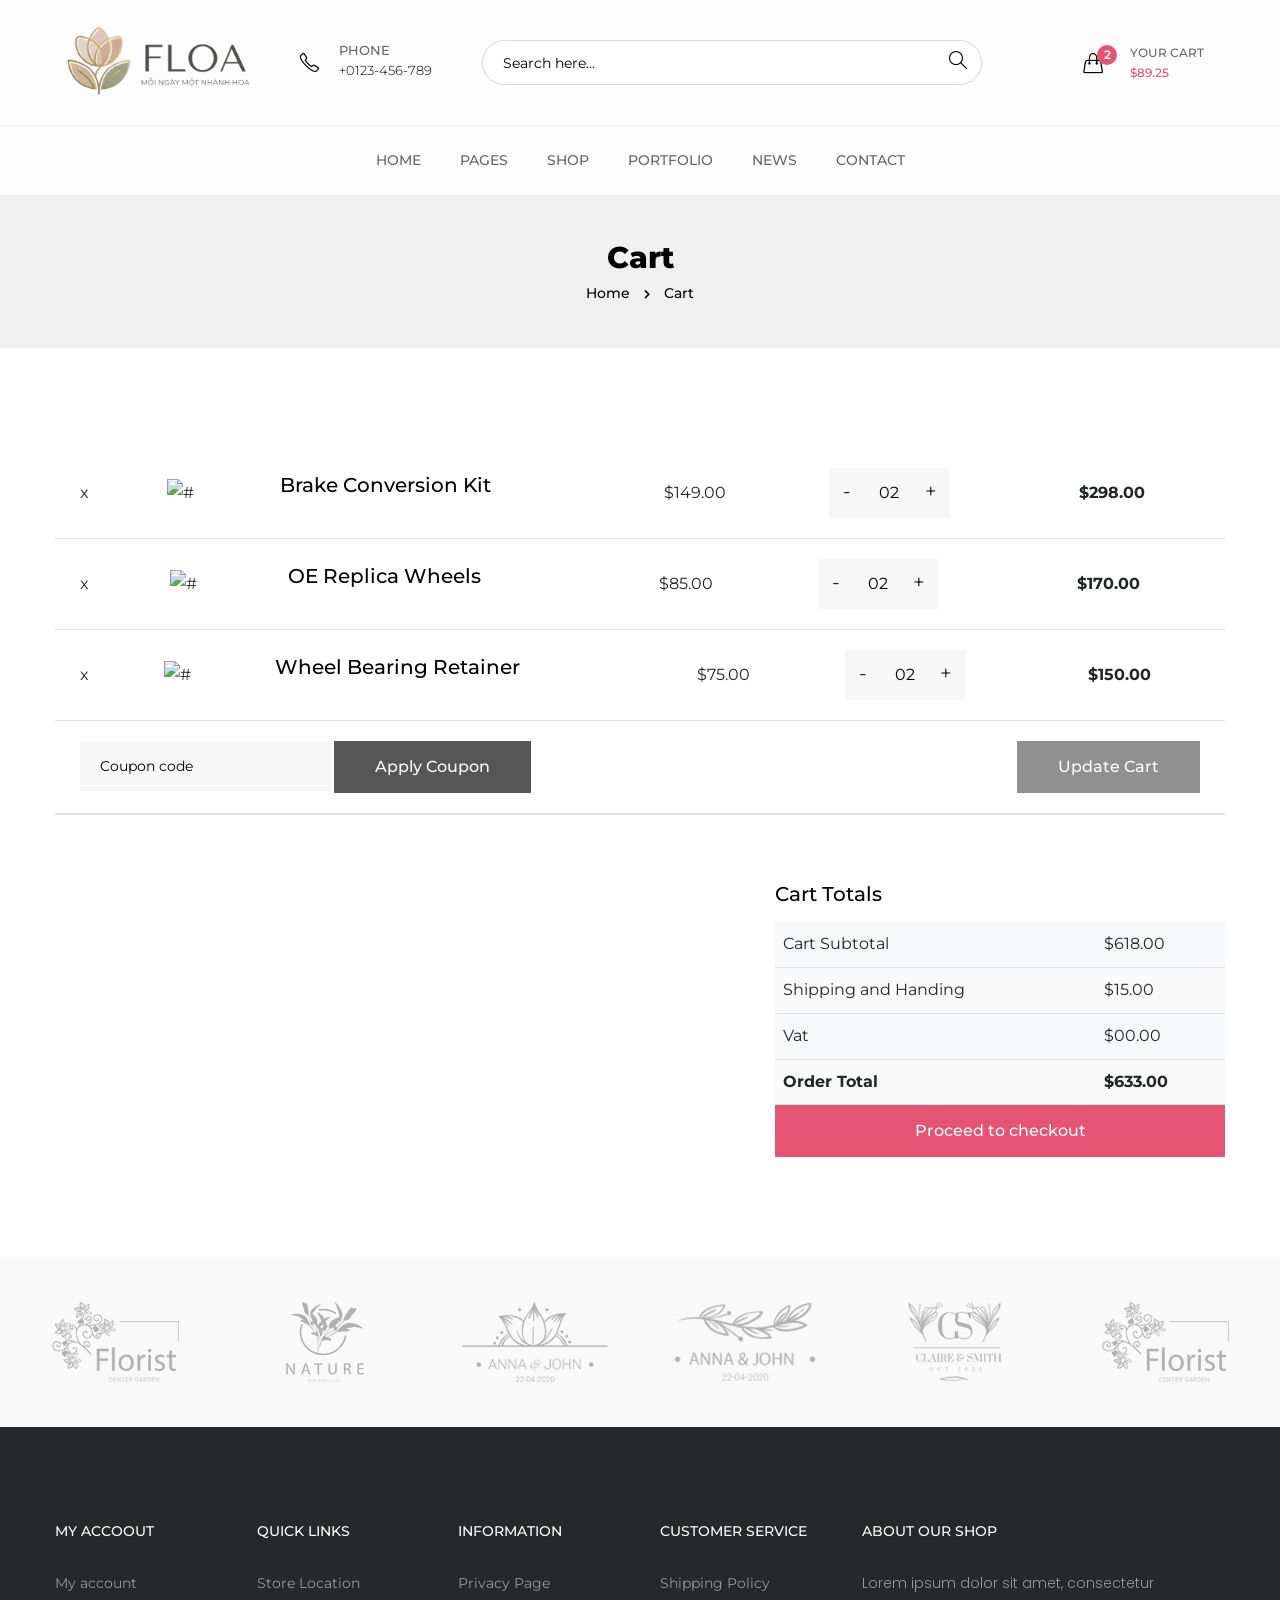
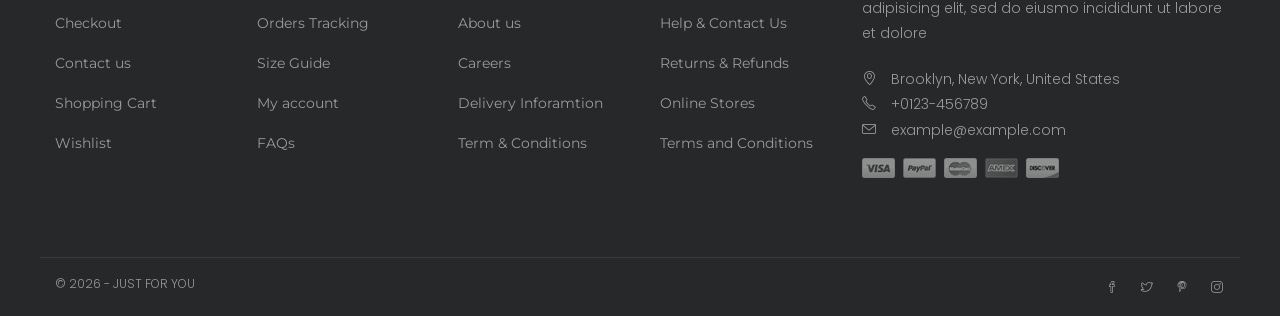
==== cart.html @ 80cfc216 "Bat dau" ====
<!doctype html>
<html class="no-js" lang="zxx">

<head>
    <meta charset="utf-8">
    <meta http-equiv="x-ua-compatible" content="ie=edge">
    <title>Fiama - Flower Shop eCommerce HTML Template</title>
    <meta name="robots" content="noindex, follow" />
    <meta name="description" content="">
    <meta name="viewport" content="width=device-width, initial-scale=1, shrink-to-fit=no">

    <!-- Place favicon.png in the root directory -->
    <link rel="shortcut icon" href="img/favicon.png" type="image/x-icon" />
    <!-- Font Icons css -->
    <link rel="stylesheet" href="css/font-icons.css">
    <!-- plugins css -->
    <link rel="stylesheet" href="css/plugins.css">
    <!-- Main Stylesheet -->
    <link rel="stylesheet" href="css/style.css">
    <!-- Responsive css -->
    <link rel="stylesheet" href="css/responsive.css">
</head>

<body>
    <!--[if lte IE 9]>
        <p class="browserupgrade">You are using an <strong>outdated</strong> browser. Please <a href="https://browsehappy.com/">upgrade your browser</a> to improve your experience and security.</p>
    <![endif]-->

    <!-- Add your site or application content here -->

<!-- Body main wrapper start -->
<div class="body-wrapper">

    <!-- HEADER AREA START (header-3) -->
    <header class="ltn__header-area ltn__header-3 section-bg-6">        
        <!-- ltn__header-middle-area start -->
        <div class="ltn__header-middle-area">
            <div class="container">
                <div class="row">
                    <div class="col">
                        <div class="site-logo">
                            <a href="index.html"><img src="img/logo.png" alt="Logo"></a>
                        </div>
                    </div>
                    <div class="col header-contact-serarch-column d-none d-xl-block">
                        <div class="header-contact-search">
                            <!-- header-feature-item -->
                            <div class="header-feature-item">
                                <div class="header-feature-icon">
                                    <i class="icon-phone"></i>
                                </div>
                                <div class="header-feature-info">
                                    <h6>Phone</h6>
                                    <p><a href="tel:0123456789">+0123-456-789</a></p>
                                </div>
                            </div>
                            <!-- header-search-2 -->
                            <div class="header-search-2">
                                <form id="#123" method="get"  action="#">
                                    <input type="text" name="search" value="" placeholder="Search here..."/>
                                    <button type="submit">
                                        <span><i class="icon-magnifier"></i></span>
                                    </button>
                                </form>
                            </div>
                        </div>
                    </div>
                    <div class="col">
                        <div class="ltn__header-options">
                            <ul>
                                <li class="d-none">
                                    <!-- ltn__currency-menu -->
                                    <div class="ltn__drop-menu ltn__currency-menu">
                                        <ul>
                                            <li><a href="#" class="dropdown-toggle"><span class="active-currency">USD</span></a>
                                                <ul>
                                                    <li><a href="login.html">USD - US Dollar</a></li>
                                                    <li><a href="wishlist.html">CAD - Canada Dollar</a></li>
                                                    <li><a href="register.html">EUR - Euro</a></li>
                                                    <li><a href="account.html">GBP - British Pound</a></li>
                                                    <li><a href="wishlist.html">INR - Indian Rupee</a></li>
                                                    <li><a href="wishlist.html">BDT - Bangladesh Taka</a></li>
                                                    <li><a href="wishlist.html">JPY - Japan Yen</a></li>
                                                    <li><a href="wishlist.html">AUD - Australian Dollar</a></li>
                                                </ul>
                                            </li>
                                        </ul>
                                    </div>
                                </li>
                                <li class="d-none">
                                    <!-- header-search-1 -->
                                    <div class="header-search-wrap">
                                        <div class="header-search-1">
                                            <div class="search-icon">
                                                <i class="icon-magnifier  for-search-show"></i>
                                                <i class="icon-magnifier-remove  for-search-close"></i>
                                            </div>
                                        </div>
                                        <div class="header-search-1-form">
                                            <form id="#" method="get"  action="#">
                                                <input type="text" name="search" value="" placeholder="Search here..."/>
                                                <button type="submit">
                                                    <span><i class="icon-magnifier"></i></span>
                                                </button>
                                            </form>
                                        </div>
                                    </div>
                                </li>
                                <li class="d-none"> 
                                    <!-- user-menu -->
                                    <div class="ltn__drop-menu user-menu">
                                        <ul>
                                            <li>
                                                <a href="#"><i class="icon-user"></i></a>
                                                <ul>
                                                    <li><a href="login.html">Sign in</a></li>
                                                    <li><a href="register.html">Register</a></li>
                                                    <li><a href="account.html">My Account</a></li>
                                                    <li><a href="wishlist.html">Wishlist</a></li>
                                                </ul>
                                            </li>
                                        </ul>
                                    </div>
                                </li>
                                <li>
                                    <!-- mini-cart 2 -->
                                    <div class="mini-cart-icon mini-cart-icon-2">
                                        <a href="#ltn__utilize-cart-menu" class="ltn__utilize-toggle">
                                            <span class="mini-cart-icon">
                                                <i class="icon-handbag"></i>
                                                <sup>2</sup>
                                            </span>
                                            <h6><span>Your Cart</span> <span class="ltn__secondary-color">$89.25</span></h6>
                                        </a>
                                    </div>
                                </li>
                                <li>      
                                    <!-- Mobile Menu Button -->
                                    <div class="mobile-menu-toggle d-lg-none">
                                        <a href="#ltn__utilize-mobile-menu" class="ltn__utilize-toggle">
                                            <svg viewBox="0 0 800 600">
                                                <path d="M300,220 C300,220 520,220 540,220 C740,220 640,540 520,420 C440,340 300,200 300,200" id="top"></path>
                                                <path d="M300,320 L540,320" id="middle"></path>
                                                <path d="M300,210 C300,210 520,210 540,210 C740,210 640,530 520,410 C440,330 300,190 300,190" id="bottom" transform="translate(480, 320) scale(1, -1) translate(-480, -318) "></path>
                                            </svg>
                                        </a>
                                    </div>
                                </li>
                            </ul>
                        </div>
                    </div>
                </div>
            </div>
        </div>
        <!-- ltn__header-middle-area end -->
        
        <!-- header-bottom-area start -->
        <div class="header-bottom-area ltn__border-top ltn__header-sticky  ltn__sticky-bg-white ltn__primary-bg---- menu-color-white---- d-none d-lg-block">
            <div class="container">
                <div class="row">
                    <div class="col header-menu-column justify-content-center">
                        <div class="sticky-logo">
                            <div class="site-logo">
                                <a href="index.html"><img src="img/logo.png" alt="Logo"></a>
                            </div>
                        </div>
                        <div class="header-menu header-menu-2">
                            <nav>
                                <div class="ltn__main-menu">
                                    <ul>
                                        <li class="menu-icon"><a href="#">Home</a>
                                            <ul>
                                                <li><a href="index.html">Home Style - 01</a></li>
                                                <li><a href="index-2.html">Home Style - 02</a></li>
                                                <li><a href="index-3.html">Home Style - 03</a></li>
                                                <li><a href="index-4.html">Home Style - 04</a></li>
                                            </ul>
                                        </li>
                                        <li class="menu-icon"><a href="#">Pages</a>
                                            <ul class="mega-menu">
                                                <li><a href="#">Inner Pages</a>
                                                    <ul>
                                                        <li><a href="about.html">About Us</a></li>
                                                        <li><a href="portfolio.html">Portfolio</a></li>
                                                        <li><a href="portfolio-2.html">Portfolio - 02</a></li>
                                                        <li><a href="portfolio-details.html">Portfolio Details</a></li>
                                                        <li><a href="faq.html">FAQ</a></li>
                                                    </ul>
                                                </li>
                                                <li><a href="#">Inner Pages</a>
                                                    <ul>
                                                        <li><a href="locations.html">Google Map Locations</a></li>
                                                        <li><a href="404.html">404</a></li>
                                                        <li><a href="contact.html">Contact</a></li>
                                                        <li><a href="coming-soon.html">Coming Soon</a></li>
                                                    </ul>
                                                </li>
                                                <li><a href="#">Shop Pages</a>
                                                    <ul>
                                                        <li><a href="shop.html">Shop</a></li>
                                                        <li><a href="shop-grid.html">Shop Grid</a></li>
                                                        <li><a href="shop-left-sidebar.html">Shop Left sidebar</a></li>
                                                        <li><a href="shop-right-sidebar.html">Shop right sidebar</a></li>
                                                        <li><a href="product-details.html">Shop details </a></li>
                                                    </ul>
                                                </li>
                                                <li><a href="#">Blog Pages</a>
                                                    <ul>
                                                        <li><a href="blog.html">News</a></li>
                                                        <li><a href="blog-grid.html">News Grid</a></li>
                                                        <li><a href="blog-left-sidebar.html">News Left sidebar</a></li>
                                                        <li><a href="blog-right-sidebar.html">News Right sidebar</a></li>
                                                        <li><a href="blog-details.html">News details</a></li>
                                                    </ul>
                                                </li>
                                            </ul>
                                        </li>
                                        <li class="menu-icon"><a href="#">Shop</a>
                                            <ul>
                                                <li><a href="shop.html">Shop</a></li>
                                                <li><a href="shop-grid.html">Shop Grid</a></li>
                                                <li><a href="shop-left-sidebar.html">Shop Left sidebar</a></li>
                                                <li><a href="shop-right-sidebar.html">Shop right sidebar</a></li>
                                                <li><a href="product-details.html">Shop details </a></li>
                                                <li><a href="#">Other Pages <span class="float-right">>></span></a>
                                                    <ul>
                                                        <li><a href="cart.html">Cart</a></li>
                                                        <li><a href="wishlist.html">Wishlist</a></li>
                                                        <li><a href="checkout.html">Checkout</a></li>
                                                        <li><a href="order-tracking.html">Order Tracking</a></li>
                                                        <li><a href="account.html">My Account</a></li>
                                                        <li><a href="login.html">Sign in</a></li>
                                                        <li><a href="register.html">Register</a></li>
                                                    </ul>
                                                </li>
                                            </ul>
                                        </li>
                                        <li class="menu-icon"><a href="#">Portfolio</a>
                                            <ul>
                                                <li><a href="portfolio.html">Portfolio</a></li>
                                                <li><a href="portfolio-2.html">Portfolio - 02</a></li>
                                                <li><a href="portfolio-details.html">Portfolio Details</a></li>
                                            </ul>
                                        </li>
                                        <li class="menu-icon"><a href="#">News</a>
                                            <ul>
                                                <li><a href="blog.html">News</a></li>
                                                <li><a href="blog-grid.html">News Grid</a></li>
                                                <li><a href="blog-left-sidebar.html">News Left sidebar</a></li>
                                                <li><a href="blog-right-sidebar.html">News Right sidebar</a></li>
                                                <li><a href="blog-details.html">News details</a></li>
                                            </ul>
                                        </li>
                                        <li><a href="contact.html">Contact</a></li>
                                    </ul>
                                </div>
                            </nav>
                        </div>
                    </div>
                </div>
            </div>
        </div>
        <!-- header-bottom-area end -->
    </header>
    <!-- HEADER AREA END -->

    <!-- Utilize Cart Menu Start -->
    <div id="ltn__utilize-cart-menu" class="ltn__utilize ltn__utilize-cart-menu">
        <div class="ltn__utilize-menu-inner ltn__scrollbar">
            <div class="ltn__utilize-menu-head">
                <span class="ltn__utilize-menu-title">Cart</span>
                <button class="ltn__utilize-close">×</button>
            </div>
            <div class="mini-cart-product-area ltn__scrollbar">
                <div class="mini-cart-item clearfix">
                    <div class="mini-cart-img">
                        <a href="#"><img src="img/product/1.png" alt="Image"></a>
                        <span class="mini-cart-item-delete"><i class="icon-trash"></i></span>
                    </div>
                    <div class="mini-cart-info">
                        <h6><a href="#">Premium Joyful</a></h6>
                        <span class="mini-cart-quantity">1 x $65.00</span>
                    </div>
                </div>
                <div class="mini-cart-item clearfix">
                    <div class="mini-cart-img">
                        <a href="#"><img src="img/product/2.png" alt="Image"></a>
                        <span class="mini-cart-item-delete"><i class="icon-trash"></i></span>
                    </div>
                    <div class="mini-cart-info">
                        <h6><a href="#">The White Rose</a></h6>
                        <span class="mini-cart-quantity">1 x $85.00</span>
                    </div>
                </div>
                <div class="mini-cart-item clearfix">
                    <div class="mini-cart-img">
                        <a href="#"><img src="img/product/3.png" alt="Image"></a>
                        <span class="mini-cart-item-delete"><i class="icon-trash"></i></span>
                    </div>
                    <div class="mini-cart-info">
                        <h6><a href="#">Red Rose Bouquet</a></h6>
                        <span class="mini-cart-quantity">1 x $92.00</span>
                    </div>
                </div>
                <div class="mini-cart-item clearfix">
                    <div class="mini-cart-img">
                        <a href="#"><img src="img/product/4.png" alt="Image"></a>
                        <span class="mini-cart-item-delete"><i class="icon-trash"></i></span>
                    </div>
                    <div class="mini-cart-info">
                        <h6><a href="#">Pink Flower Tree</a></h6>
                        <span class="mini-cart-quantity">1 x $68.00</span>
                    </div>
                </div>
            </div>
            <div class="mini-cart-footer">
                <div class="mini-cart-sub-total">
                    <h5>Subtotal: <span>$310.00</span></h5>
                </div>
                <div class="btn-wrapper">
                    <a href="cart.html" class="theme-btn-1 btn btn-effect-1">View Cart</a>
                    <a href="cart.html" class="theme-btn-2 btn btn-effect-2">Checkout</a>
                </div>
                <p>Free Shipping on All Orders Over $100!</p>
            </div>

        </div>
    </div>
    <!-- Utilize Cart Menu End -->

    <!-- Utilize Mobile Menu Start -->
    <div id="ltn__utilize-mobile-menu" class="ltn__utilize ltn__utilize-mobile-menu">
        <div class="ltn__utilize-menu-inner ltn__scrollbar">
            <div class="ltn__utilize-menu-head">
                <div class="site-logo">
                    <a href="index.html"><img src="img/logo.png" alt="Logo"></a>
                </div>
                <button class="ltn__utilize-close">×</button>
            </div>
            <div class="ltn__utilize-menu-search-form">
                <form action="#">
                    <input type="text" placeholder="Search...">
                    <button><i class="icon-magnifier"></i></button>
                </form>
            </div>
            <div class="ltn__utilize-menu">
                <ul>
                    <li><a href="#">Home</a>
                        <ul class="sub-menu">
                            <li><a href="index.html">Home Style - 01</a></li>
                            <li><a href="index-2.html">Home Style - 02</a></li>
                            <li><a href="index-3.html">Home Style - 03</a></li>
                            <li><a href="index-4.html">Home Style - 04</a></li>
                        </ul>
                    </li>
                    <li><a href="about.html">About Us</a></li>
                    <li><a href="#">Shop</a>
                        <ul class="sub-menu">
                            <li><a href="shop.html">Shop</a></li>
                            <li><a href="shop-grid.html">Shop Grid</a></li>
                            <li><a href="shop-left-sidebar.html">Shop Left sidebar</a></li>
                            <li><a href="shop-right-sidebar.html">Shop right sidebar</a></li>
                            <li><a href="product-details.html">Shop details </a></li>
                            <li><a href="cart.html">Cart</a></li>
                            <li><a href="wishlist.html">Wishlist</a></li>
                            <li><a href="checkout.html">Checkout</a></li>
                            <li><a href="order-tracking.html">Order Tracking</a></li>
                            <li><a href="account.html">My Account</a></li>
                            <li><a href="login.html">Sign in</a></li>
                            <li><a href="register.html">Register</a></li>
                        </ul>
                    </li>
                    <li><a href="#">News</a>
                        <ul class="sub-menu">
                            <li><a href="blog.html">News</a></li>
                            <li><a href="blog-grid.html">News Grid</a></li>
                            <li><a href="blog-left-sidebar.html">News Left sidebar</a></li>
                            <li><a href="blog-right-sidebar.html">News Right sidebar</a></li>
                            <li><a href="blog-details.html">News details</a></li>
                        </ul>
                    </li>
                    <li><a href="#">Pages</a>
                        <ul class="sub-menu">
                            <li><a href="about.html">About Us</a></li>
                            <li><a href="portfolio.html">Portfolio</a></li>
                            <li><a href="portfolio-2.html">Portfolio - 02</a></li>
                            <li><a href="portfolio-details.html">Portfolio Details</a></li>
                            <li><a href="faq.html">FAQ</a></li>
                            <li><a href="locations.html">Google Map Locations</a></li>
                            <li><a href="404.html">404</a></li>
                            <li><a href="contact.html">Contact</a></li>
                            <li><a href="coming-soon.html">Coming Soon</a></li>
                        </ul>
                    </li>
                    <li><a href="contact.html">Contact</a></li>
                </ul>
            </div>
            <div class="ltn__utilize-buttons ltn__utilize-buttons-2">
                <ul>
                    <li>
                        <a href="account.html" title="My Account">
                            <span class="utilize-btn-icon">
                                <i class="icon-user"></i>
                            </span>
                            My Account
                        </a>
                    </li>
                    <li>
                        <a href="wishlist.html" title="Wishlist">
                            <span class="utilize-btn-icon">
                                <i class="icon-heart"></i>
                                <sup>3</sup>
                            </span>
                            Wishlist
                        </a>
                    </li>
                    <li>
                        <a href="cart.html" title="Shoping Cart">
                            <span class="utilize-btn-icon">
                                <i class="icon-handbag"></i>
                                <sup>5</sup>
                            </span>
                            Shoping Cart
                        </a>
                    </li>
                </ul>
            </div>
            <div class="ltn__social-media-2">
                <ul>
                    <li><a href="#" title="Facebook"><i class="icon-social-facebook"></i></a></li>
                    <li><a href="#" title="Twitter"><i class="icon-social-twitter"></i></a></li>
                    <li><a href="#" title="Pinterest"><i class="icon-social-pinterest"></i></a></li>
                    <li><a href="#" title="Instagram"><i class="icon-social-instagram"></i></a></li>
                </ul>
            </div>
        </div>
    </div>
    <!-- Utilize Mobile Menu End -->

    <div class="ltn__utilize-overlay"></div>

    <!-- BREADCRUMB AREA START -->
    <div class="ltn__breadcrumb-area ltn__breadcrumb-area-4 ltn__breadcrumb-color-white---">
        <div class="container">
            <div class="row">
                <div class="col-lg-12">
                    <div class="ltn__breadcrumb-inner text-center">
                        <h1 class="ltn__page-title">Cart</h1>
                        <div class="ltn__breadcrumb-list">
                            <ul>
                                <li><a href="index.html">Home</a></li>
                                <li>Cart</li>
                            </ul>
                        </div>
                    </div>
                </div>
            </div>
        </div>
    </div>
    <!-- BREADCRUMB AREA END -->

    <!-- SHOPING CART AREA START -->
    <div class="liton__shoping-cart-area mb-100">
        <div class="container">
            <div class="row">
                <div class="col-lg-12">
                    <div class="shoping-cart-inner">
                        <div class="shoping-cart-table table-responsive">
                            <table class="table">
                                <!-- <thead>
                                    <th class="cart-product-remove">Remove</th>
                                    <th class="cart-product-image">Image</th>
                                    <th class="cart-product-info">Product</th>
                                    <th class="cart-product-price">Price</th>
                                    <th class="cart-product-quantity">Quantity</th>
                                    <th class="cart-product-subtotal">Subtotal</th>
                                </thead> -->
                                <tbody>
                                    <tr>
                                        <td class="cart-product-remove">x</td>
                                        <td class="cart-product-image">
                                            <a href="product-details.html"><img src="img/product/1.png" alt="#"></a>
                                        </td>
                                        <td class="cart-product-info">
                                            <h4><a href="product-details.html">Brake Conversion Kit</a></h4>
                                        </td>
                                        <td class="cart-product-price">$149.00</td>
                                        <td class="cart-product-quantity">
                                            <div class="cart-plus-minus">
                                                <input type="text" value="02" name="qtybutton" class="cart-plus-minus-box">
                                            </div>
                                        </td>
                                        <td class="cart-product-subtotal">$298.00</td>
                                    </tr>
                                    <tr>
                                        <td class="cart-product-remove">x</td>
                                        <td class="cart-product-image">
                                            <a href="product-details.html"><img src="img/product/2.png" alt="#"></a>
                                        </td>
                                        <td class="cart-product-info">
                                            <h4><a href="product-details.html">OE Replica Wheels</a></h4>
                                        </td>
                                        <td class="cart-product-price">$85.00</td>
                                        <td class="cart-product-quantity">
                                            <div class="cart-plus-minus">
                                                <input type="text" value="02" name="qtybutton" class="cart-plus-minus-box">
                                            </div>
                                        </td>
                                        <td class="cart-product-subtotal">$170.00</td>
                                    </tr>
                                    <tr>
                                        <td class="cart-product-remove">x</td>
                                        <td class="cart-product-image">
                                            <a href="product-details.html"><img src="img/product/3.png" alt="#"></a>
                                        </td>
                                        <td class="cart-product-info">
                                            <h4><a href="product-details.html">Wheel Bearing Retainer</a></h4>
                                        </td>
                                        <td class="cart-product-price">$75.00</td>
                                        <td class="cart-product-quantity">
                                            <div class="cart-plus-minus">
                                                <input type="text" value="02" name="qtybutton" class="cart-plus-minus-box">
                                            </div>
                                        </td>
                                        <td class="cart-product-subtotal">$150.00</td>
                                    </tr>
                                    <tr class="cart-coupon-row">
                                        <td colspan="6">
                                            <div class="cart-coupon">
                                                <input type="text" name="cart-coupon" placeholder="Coupon code">
                                                <button type="submit" class="btn theme-btn-2 btn-effect-2">Apply Coupon</button>
                                            </div>
                                        </td>
                                        <td>
                                            <button type="submit" class="btn theme-btn-2 btn-effect-2-- disabled">Update Cart</button>
                                        </td>
                                    </tr>
                                </tbody>
                            </table>
                        </div>
                        <div class="shoping-cart-total mt-50">
                            <h4>Cart Totals</h4>
                            <table class="table">
                                <tbody>
                                    <tr>
                                        <td>Cart Subtotal</td>
                                        <td>$618.00</td>
                                    </tr>
                                    <tr>
                                        <td>Shipping and Handing</td>
                                        <td>$15.00</td>
                                    </tr>
                                    <tr>
                                        <td>Vat</td>
                                        <td>$00.00</td>
                                    </tr>
                                    <tr>
                                        <td><strong>Order Total</strong></td>
                                        <td><strong>$633.00</strong></td>
                                    </tr>
                                </tbody>
                            </table>
                            <div class="btn-wrapper text-right">
                                <a href="checkout.html" class="theme-btn-1 btn btn-effect-1">Proceed to checkout</a>
                            </div>
                        </div>
                    </div>
                </div>
            </div>
        </div>
    </div>
    <!-- SHOPING CART AREA END -->

    <!-- BRAND LOGO AREA START -->
    <div class="ltn__brand-logo-area  ltn__brand-logo-1 section-bg-1 pt-35 pb-35 plr--5">
        <div class="container-fluid">
            <div class="row ltn__brand-logo-active">
                <div class="col-lg-12">
                    <div class="ltn__brand-logo-item">
                        <img src="img/brand-logo/1.png" alt="Brand Logo">
                    </div>
                </div>
                <div class="col-lg-12">
                    <div class="ltn__brand-logo-item">
                        <img src="img/brand-logo/2.png" alt="Brand Logo">
                    </div>
                </div>
                <div class="col-lg-12">
                    <div class="ltn__brand-logo-item">
                        <img src="img/brand-logo/3.png" alt="Brand Logo">
                    </div>
                </div>
                <div class="col-lg-12">
                    <div class="ltn__brand-logo-item">
                        <img src="img/brand-logo/4.png" alt="Brand Logo">
                    </div>
                </div>
                <div class="col-lg-12">
                    <div class="ltn__brand-logo-item">
                        <img src="img/brand-logo/5.png" alt="Brand Logo">
                    </div>
                </div>
                <div class="col-lg-12">
                    <div class="ltn__brand-logo-item">
                        <img src="img/brand-logo/1.png" alt="Brand Logo">
                    </div>
                </div>
                <div class="col-lg-12">
                    <div class="ltn__brand-logo-item">
                        <img src="img/brand-logo/2.png" alt="Brand Logo">
                    </div>
                </div>
            </div>
        </div>
    </div>
    <!-- BRAND LOGO AREA END -->

    <!-- FOOTER AREA START -->
    <footer class="ltn__footer-area ">
        <div class="footer-top-area  section-bg-5">
            <div class="container">
                <div class="row">
                    <div class="col-xl-2 col-md-6 col-sm-6 col-12">
                        <div class="footer-widget footer-menu-widget clearfix">
                            <h4 class="footer-title">My Accoout</h4>
                            <div class="footer-menu">
                                <ul>
                                    <li><a href="account.html">My account</a></li>
                                    <li><a href="checkout.html">Checkout</a></li>
                                    <li><a href="contact.html">Contact us</a></li>
                                    <li><a href="cart.html">Shopping Cart</a></li>
                                    <li><a href="wishlist.html">Wishlist</a></li>
                                </ul>
                            </div>
                        </div>
                    </div>
                    <div class="col-xl-2 col-md-6 col-sm-6 col-12">
                        <div class="footer-widget footer-menu-widget clearfix">
                            <h4 class="footer-title">Quick Links</h4>
                            <div class="footer-menu">
                                <ul>
                                    <li><a href="locations.html">Store Location</a></li>
                                    <li><a href="order-tracking.html">Orders Tracking</a></li>
                                    <li><a href="product-details.html">Size Guide</a></li>
                                    <li><a href="account.html">My account</a></li>
                                    <li><a href="faq.html">FAQs</a></li>
                                </ul>
                            </div>
                        </div>
                    </div>
                    <div class="col-xl-2 col-md-6 col-sm-6 col-12">
                        <div class="footer-widget footer-menu-widget clearfix">
                            <h4 class="footer-title">Information</h4>
                            <div class="footer-menu">
                                <ul>
                                    <li><a href="contact.html">Privacy Page</a></li>
                                    <li><a href="about.html">About us</a></li>
                                    <li><a href="contact.html">Careers</a></li>
                                    <li><a href="faq.html">Delivery Inforamtion</a></li>
                                    <li><a href="contact.html">Term & Conditions</a></li>
                                </ul>
                            </div>
                        </div>
                    </div>
                    <div class="col-xl-2 col-md-6 col-sm-6 col-12">
                        <div class="footer-widget footer-menu-widget clearfix">
                            <h4 class="footer-title">Customer Service</h4>
                            <div class="footer-menu">
                                <ul>
                                    <li><a href="product-details.html">Shipping Policy</a></li>
                                    <li><a href="contact.html">Help & Contact Us</a></li>
                                    <li><a href="account.html">Returns & Refunds</a></li>
                                    <li><a href="shop.html">Online Stores</a></li>
                                    <li><a href="contact.html">Terms and Conditions</a></li>
                                </ul>
                            </div>
                        </div>
                    </div>
                    <div class="col-xl-4 col-md-6 col-sm-6 col-12">
                        <div class="footer-widget footer-about-widget">
                            <h4 class="footer-title">About Our Shop</h4>
                            <div class="footer-logo d-none">
                                <div class="site-logo">
                                    <img src="img/logo.png" alt="Logo">
                                </div>
                            </div>
                            <p>Lorem ipsum dolor sit amet, consectetur adipisicing elit, sed do eiusmo incididunt ut labore et dolore</p>
                            <div class="footer-address">
                                <ul>
                                    <li>
                                        <div class="footer-address-icon">
                                            <i class="icon-location-pin"></i>
                                        </div>
                                        <div class="footer-address-info">
                                            <p>Brooklyn, New York, United States</p>
                                        </div>
                                    </li>
                                    <li>
                                        <div class="footer-address-icon">
                                            <i class="icon-phone"></i>
                                        </div>
                                        <div class="footer-address-info">
                                            <p><a href="tel:+0123-456789">+0123-456789</a></p>
                                        </div>
                                    </li>
                                    <li>
                                        <div class="footer-address-icon">
                                            <i class="icon-envelope"></i>
                                        </div>
                                        <div class="footer-address-info">
                                            <p><a href="mailto:example@example.com">example@example.com</a></p>
                                        </div>
                                    </li>
                                </ul>
                            </div>
                            <div class="ltn__social-media mt-20 d-none">
                                <ul>
                                    <li><a href="#" title="Facebook"><i class="fab fa-facebook-f"></i></a></li>
                                    <li><a href="#" title="Twitter"><i class="fab fa-twitter"></i></a></li>
                                    <li><a href="#" title="Linkedin"><i class="fab fa-linkedin"></i></a></li>
                                    <li><a href="#" title="Youtube"><i class="fab fa-youtube"></i></a></li>
                                </ul>
                            </div>
                            <div class="footer-payment-img">
                                <img src="img/icons/payment-6.png" alt="Payment Image">
                            </div>
                        </div>
                    </div>
                </div>
            </div>
        </div>
        <div class="ltn__copyright-area ltn__copyright-2 section-bg-5">
            <div class="container ltn__border-top-2">
                <div class="row">
                    <div class="col-md-6 col-12">
                        <div class="footer-copyright-left">
                            <div class="ltn__copyright-design clearfix">
                                <p>&copy; <span class="current-year"></span> - Just For You</p>
                            </div>
                        </div>
                    </div>
                    <div class="col-md-6 col-12 align-self-center">
                        <div class="footer-copyright-right text-end">
                            <div class="ltn__copyright-menu d-none">
                                <ul>
                                    <li><a href="#">Terms & Conditions</a></li>
                                    <li><a href="#">Claim</a></li>
                                    <li><a href="#">Privacy & Policy</a></li>
                                </ul>
                            </div>
                            <div class="ltn__social-media ">
                                <ul>
                                    <li><a href="#" title="Facebook"><i class="icon-social-facebook"></i></a></li>
                                    <li><a href="#" title="Twitter"><i class="icon-social-twitter"></i></a></li>
                                    <li><a href="#" title="Pinterest"><i class="icon-social-pinterest"></i></a></li>
                                    <li><a href="#" title="Instagram"><i class="icon-social-instagram"></i></a></li>
                                </ul>
                            </div>
                        </div>
                    </div>
                </div>
            </div>
        </div>
    </footer>
    <!-- FOOTER AREA END -->

</div>
<!-- Body main wrapper end -->

    <!-- All JS Plugins -->
    <script src="js/plugins.js"></script>
    <!-- Main JS -->
    <script src="js/main.js"></script>
  
</body>
</html>
---- css/font-icons.css ----
/* ===================================================
>>> TABLE OF CONTENTS:
======================================================
  1. Font Awesome 
  2. Simple Line Icons

 
=================================================== */

/*---------------------------------------------------------------
  1. Font Awesome 5 Icon
---------------------------------------------------------------*/
/*!
 * Font Awesome Free 5.5.0 by @fontawesome - https://fontawesome.com
 * License - https://fontawesome.com/license/free (Icons: CC BY 4.0, Fonts: SIL OFL 1.1, Code: MIT License)
 */

.fa,.fab,.fal,.far,.fas{-moz-osx-font-smoothing:grayscale;-webkit-font-smoothing:antialiased;display:inline-block;font-style:normal;font-variant:normal;text-rendering:auto;line-height:1}.fa-lg{font-size:1.33333em;line-height:.75em;vertical-align:-.0667em}.fa-xs{font-size:.75em}.fa-sm{font-size:.875em}.fa-1x{font-size:1em}.fa-2x{font-size:2em}.fa-3x{font-size:3em}.fa-4x{font-size:4em}.fa-5x{font-size:5em}.fa-6x{font-size:6em}.fa-7x{font-size:7em}.fa-8x{font-size:8em}.fa-9x{font-size:9em}.fa-10x{font-size:10em}.fa-fw{text-align:center;width:1.25em}.fa-ul{list-style-type:none;margin-left:2.5em;padding-left:0}.fa-ul>li{position:relative}.fa-li{left:-2em;position:absolute;text-align:center;width:2em;line-height:inherit}.fa-border{border:.08em solid #eee;border-radius:.1em;padding:.2em .25em .15em}.fa-pull-left{float:left}.fa-pull-right{float:right}.fa.fa-pull-left,.fab.fa-pull-left,.fal.fa-pull-left,.far.fa-pull-left,.fas.fa-pull-left{margin-right:.3em}.fa.fa-pull-right,.fab.fa-pull-right,.fal.fa-pull-right,.far.fa-pull-right,.fas.fa-pull-right{margin-left:.3em}.fa-spin{animation:fa-spin 2s infinite linear}.fa-pulse{animation:fa-spin 1s infinite steps(8)}@keyframes fa-spin{0%{transform:rotate(0deg)}to{transform:rotate(1turn)}}.fa-rotate-90{-ms-filter:"progid:DXImageTransform.Microsoft.BasicImage(rotation=1)";transform:rotate(90deg)}.fa-rotate-180{-ms-filter:"progid:DXImageTransform.Microsoft.BasicImage(rotation=2)";transform:rotate(180deg)}.fa-rotate-270{-ms-filter:"progid:DXImageTransform.Microsoft.BasicImage(rotation=3)";transform:rotate(270deg)}.fa-flip-horizontal{-ms-filter:"progid:DXImageTransform.Microsoft.BasicImage(rotation=0, mirror=1)";transform:scaleX(-1)}.fa-flip-vertical{transform:scaleY(-1)}.fa-flip-horizontal.fa-flip-vertical,.fa-flip-vertical{-ms-filter:"progid:DXImageTransform.Microsoft.BasicImage(rotation=2, mirror=1)"}.fa-flip-horizontal.fa-flip-vertical{transform:scale(-1)}:root .fa-flip-horizontal,:root .fa-flip-vertical,:root .fa-rotate-90,:root .fa-rotate-180,:root .fa-rotate-270{-webkit-filter:none;filter:none}.fa-stack{display:inline-block;height:2em;line-height:2em;position:relative;vertical-align:middle;width:2.5em}.fa-stack-1x,.fa-stack-2x{left:0;position:absolute;text-align:center;width:100%}.fa-stack-1x{line-height:inherit}.fa-stack-2x{font-size:2em}.fa-inverse{color:#fff}.fa-500px:before{content:"\f26e"}.fa-accessible-icon:before{content:"\f368"}.fa-accusoft:before{content:"\f369"}.fa-acquisitions-incorporated:before{content:"\f6af"}.fa-ad:before{content:"\f641"}.fa-address-book:before{content:"\f2b9"}.fa-address-card:before{content:"\f2bb"}.fa-adjust:before{content:"\f042"}.fa-adn:before{content:"\f170"}.fa-adversal:before{content:"\f36a"}.fa-affiliatetheme:before{content:"\f36b"}.fa-air-freshener:before{content:"\f5d0"}.fa-algolia:before{content:"\f36c"}.fa-align-center:before{content:"\f037"}.fa-align-justify:before{content:"\f039"}.fa-align-left:before{content:"\f036"}.fa-align-right:before{content:"\f038"}.fa-alipay:before{content:"\f642"}.fa-allergies:before{content:"\f461"}.fa-amazon:before{content:"\f270"}.fa-amazon-pay:before{content:"\f42c"}.fa-ambulance:before{content:"\f0f9"}.fa-american-sign-language-interpreting:before{content:"\f2a3"}.fa-amilia:before{content:"\f36d"}.fa-anchor:before{content:"\f13d"}.fa-android:before{content:"\f17b"}.fa-angellist:before{content:"\f209"}.fa-angle-double-down:before{content:"\f103"}.fa-angle-double-left:before{content:"\f100"}.fa-angle-double-right:before{content:"\f101"}.fa-angle-double-up:before{content:"\f102"}.fa-angle-down:before{content:"\f107"}.fa-angle-left:before{content:"\f104"}.fa-angle-right:before{content:"\f105"}.fa-angle-up:before{content:"\f106"}.fa-angry:before{content:"\f556"}.fa-angrycreative:before{content:"\f36e"}.fa-angular:before{content:"\f420"}.fa-ankh:before{content:"\f644"}.fa-app-store:before{content:"\f36f"}.fa-app-store-ios:before{content:"\f370"}.fa-apper:before{content:"\f371"}.fa-apple:before{content:"\f179"}.fa-apple-alt:before{content:"\f5d1"}.fa-apple-pay:before{content:"\f415"}.fa-archive:before{content:"\f187"}.fa-archway:before{content:"\f557"}.fa-arrow-alt-circle-down:before{content:"\f358"}.fa-arrow-alt-circle-left:before{content:"\f359"}.fa-arrow-alt-circle-right:before{content:"\f35a"}.fa-arrow-alt-circle-up:before{content:"\f35b"}.fa-arrow-circle-down:before{content:"\f0ab"}.fa-arrow-circle-left:before{content:"\f0a8"}.fa-arrow-circle-right:before{content:"\f0a9"}.fa-arrow-circle-up:before{content:"\f0aa"}.fa-arrow-down:before{content:"\f063"}.fa-arrow-left:before{content:"\f060"}.fa-arrow-right:before{content:"\f061"}.fa-arrow-up:before{content:"\f062"}.fa-arrows-alt:before{content:"\f0b2"}.fa-arrows-alt-h:before{content:"\f337"}.fa-arrows-alt-v:before{content:"\f338"}.fa-assistive-listening-systems:before{content:"\f2a2"}.fa-asterisk:before{content:"\f069"}.fa-asymmetrik:before{content:"\f372"}.fa-at:before{content:"\f1fa"}.fa-atlas:before{content:"\f558"}.fa-atom:before{content:"\f5d2"}.fa-audible:before{content:"\f373"}.fa-audio-description:before{content:"\f29e"}.fa-autoprefixer:before{content:"\f41c"}.fa-avianex:before{content:"\f374"}.fa-aviato:before{content:"\f421"}.fa-award:before{content:"\f559"}.fa-aws:before{content:"\f375"}.fa-backspace:before{content:"\f55a"}.fa-backward:before{content:"\f04a"}.fa-balance-scale:before{content:"\f24e"}.fa-ban:before{content:"\f05e"}.fa-band-aid:before{content:"\f462"}.fa-bandcamp:before{content:"\f2d5"}.fa-barcode:before{content:"\f02a"}.fa-bars:before{content:"\f0c9"}.fa-baseball-ball:before{content:"\f433"}.fa-basketball-ball:before{content:"\f434"}.fa-bath:before{content:"\f2cd"}.fa-battery-empty:before{content:"\f244"}.fa-battery-full:before{content:"\f240"}.fa-battery-half:before{content:"\f242"}.fa-battery-quarter:before{content:"\f243"}.fa-battery-three-quarters:before{content:"\f241"}.fa-bed:before{content:"\f236"}.fa-beer:before{content:"\f0fc"}.fa-behance:before{content:"\f1b4"}.fa-behance-square:before{content:"\f1b5"}.fa-bell:before{content:"\f0f3"}.fa-bell-slash:before{content:"\f1f6"}.fa-bezier-curve:before{content:"\f55b"}.fa-bible:before{content:"\f647"}.fa-bicycle:before{content:"\f206"}.fa-bimobject:before{content:"\f378"}.fa-binoculars:before{content:"\f1e5"}.fa-birthday-cake:before{content:"\f1fd"}.fa-bitbucket:before{content:"\f171"}.fa-bitcoin:before{content:"\f379"}.fa-bity:before{content:"\f37a"}.fa-black-tie:before{content:"\f27e"}.fa-blackberry:before{content:"\f37b"}.fa-blender:before{content:"\f517"}.fa-blender-phone:before{content:"\f6b6"}.fa-blind:before{content:"\f29d"}.fa-blogger:before{content:"\f37c"}.fa-blogger-b:before{content:"\f37d"}.fa-bluetooth:before{content:"\f293"}.fa-bluetooth-b:before{content:"\f294"}.fa-bold:before{content:"\f032"}.fa-bolt:before{content:"\f0e7"}.fa-bomb:before{content:"\f1e2"}.fa-bone:before{content:"\f5d7"}.fa-bong:before{content:"\f55c"}.fa-book:before{content:"\f02d"}.fa-book-dead:before{content:"\f6b7"}.fa-book-open:before{content:"\f518"}.fa-book-reader:before{content:"\f5da"}.fa-bookmark:before{content:"\f02e"}.fa-bowling-ball:before{content:"\f436"}.fa-box:before{content:"\f466"}.fa-box-open:before{content:"\f49e"}.fa-boxes:before{content:"\f468"}.fa-braille:before{content:"\f2a1"}.fa-brain:before{content:"\f5dc"}.fa-briefcase:before{content:"\f0b1"}.fa-briefcase-medical:before{content:"\f469"}.fa-broadcast-tower:before{content:"\f519"}.fa-broom:before{content:"\f51a"}.fa-brush:before{content:"\f55d"}.fa-btc:before{content:"\f15a"}.fa-bug:before{content:"\f188"}.fa-building:before{content:"\f1ad"}.fa-bullhorn:before{content:"\f0a1"}.fa-bullseye:before{content:"\f140"}.fa-burn:before{content:"\f46a"}.fa-buromobelexperte:before{content:"\f37f"}.fa-bus:before{content:"\f207"}.fa-bus-alt:before{content:"\f55e"}.fa-business-time:before{content:"\f64a"}.fa-buysellads:before{content:"\f20d"}.fa-calculator:before{content:"\f1ec"}.fa-calendar:before{content:"\f133"}.fa-calendar-alt:before{content:"\f073"}.fa-calendar-check:before{content:"\f274"}.fa-calendar-minus:before{content:"\f272"}.fa-calendar-plus:before{content:"\f271"}.fa-calendar-times:before{content:"\f273"}.fa-camera:before{content:"\f030"}.fa-camera-retro:before{content:"\f083"}.fa-campground:before{content:"\f6bb"}.fa-cannabis:before{content:"\f55f"}.fa-capsules:before{content:"\f46b"}.fa-car:before{content:"\f1b9"}.fa-car-alt:before{content:"\f5de"}.fa-car-battery:before{content:"\f5df"}.fa-car-crash:before{content:"\f5e1"}.fa-car-side:before{content:"\f5e4"}.fa-caret-down:before{content:"\f0d7"}.fa-caret-left:before{content:"\f0d9"}.fa-caret-right:before{content:"\f0da"}.fa-caret-square-down:before{content:"\f150"}.fa-caret-square-left:before{content:"\f191"}.fa-caret-square-right:before{content:"\f152"}.fa-caret-square-up:before{content:"\f151"}.fa-caret-up:before{content:"\f0d8"}.fa-cart-arrow-down:before{content:"\f218"}.fa-cart-plus:before{content:"\f217"}.fa-cat:before{content:"\f6be"}.fa-cc-amazon-pay:before{content:"\f42d"}.fa-cc-amex:before{content:"\f1f3"}.fa-cc-apple-pay:before{content:"\f416"}.fa-cc-diners-club:before{content:"\f24c"}.fa-cc-discover:before{content:"\f1f2"}.fa-cc-jcb:before{content:"\f24b"}.fa-cc-mastercard:before{content:"\f1f1"}.fa-cc-paypal:before{content:"\f1f4"}.fa-cc-stripe:before{content:"\f1f5"}.fa-cc-visa:before{content:"\f1f0"}.fa-centercode:before{content:"\f380"}.fa-certificate:before{content:"\f0a3"}.fa-chair:before{content:"\f6c0"}.fa-chalkboard:before{content:"\f51b"}.fa-chalkboard-teacher:before{content:"\f51c"}.fa-charging-station:before{content:"\f5e7"}.fa-chart-area:before{content:"\f1fe"}.fa-chart-bar:before{content:"\f080"}.fa-chart-line:before{content:"\f201"}.fa-chart-pie:before{content:"\f200"}.fa-check:before{content:"\f00c"}.fa-check-circle:before{content:"\f058"}.fa-check-double:before{content:"\f560"}.fa-check-square:before{content:"\f14a"}.fa-chess:before{content:"\f439"}.fa-chess-bishop:before{content:"\f43a"}.fa-chess-board:before{content:"\f43c"}.fa-chess-king:before{content:"\f43f"}.fa-chess-knight:before{content:"\f441"}.fa-chess-pawn:before{content:"\f443"}.fa-chess-queen:before{content:"\f445"}.fa-chess-rook:before{content:"\f447"}.fa-chevron-circle-down:before{content:"\f13a"}.fa-chevron-circle-left:before{content:"\f137"}.fa-chevron-circle-right:before{content:"\f138"}.fa-chevron-circle-up:before{content:"\f139"}.fa-chevron-down:before{content:"\f078"}.fa-chevron-left:before{content:"\f053"}.fa-chevron-right:before{content:"\f054"}.fa-chevron-up:before{content:"\f077"}.fa-child:before{content:"\f1ae"}.fa-chrome:before{content:"\f268"}.fa-church:before{content:"\f51d"}.fa-circle:before{content:"\f111"}.fa-circle-notch:before{content:"\f1ce"}.fa-city:before{content:"\f64f"}.fa-clipboard:before{content:"\f328"}.fa-clipboard-check:before{content:"\f46c"}.fa-clipboard-list:before{content:"\f46d"}.fa-clock:before{content:"\f017"}.fa-clone:before{content:"\f24d"}.fa-closed-captioning:before{content:"\f20a"}.fa-cloud:before{content:"\f0c2"}.fa-cloud-download-alt:before{content:"\f381"}.fa-cloud-meatball:before{content:"\f73b"}.fa-cloud-moon:before{content:"\f6c3"}.fa-cloud-moon-rain:before{content:"\f73c"}.fa-cloud-rain:before{content:"\f73d"}.fa-cloud-showers-heavy:before{content:"\f740"}.fa-cloud-sun:before{content:"\f6c4"}.fa-cloud-sun-rain:before{content:"\f743"}.fa-cloud-upload-alt:before{content:"\f382"}.fa-cloudscale:before{content:"\f383"}.fa-cloudsmith:before{content:"\f384"}.fa-cloudversify:before{content:"\f385"}.fa-cocktail:before{content:"\f561"}.fa-code:before{content:"\f121"}.fa-code-branch:before{content:"\f126"}.fa-codepen:before{content:"\f1cb"}.fa-codiepie:before{content:"\f284"}.fa-coffee:before{content:"\f0f4"}.fa-cog:before{content:"\f013"}.fa-cogs:before{content:"\f085"}.fa-coins:before{content:"\f51e"}.fa-columns:before{content:"\f0db"}.fa-comment:before{content:"\f075"}.fa-comment-alt:before{content:"\f27a"}.fa-comment-dollar:before{content:"\f651"}.fa-comment-dots:before{content:"\f4ad"}.fa-comment-slash:before{content:"\f4b3"}.fa-comments:before{content:"\f086"}.fa-comments-dollar:before{content:"\f653"}.fa-compact-disc:before{content:"\f51f"}.fa-compass:before{content:"\f14e"}.fa-compress:before{content:"\f066"}.fa-concierge-bell:before{content:"\f562"}.fa-connectdevelop:before{content:"\f20e"}.fa-contao:before{content:"\f26d"}.fa-cookie:before{content:"\f563"}.fa-cookie-bite:before{content:"\f564"}.fa-copy:before{content:"\f0c5"}.fa-copyright:before{content:"\f1f9"}.fa-couch:before{content:"\f4b8"}.fa-cpanel:before{content:"\f388"}.fa-creative-commons:before{content:"\f25e"}.fa-creative-commons-by:before{content:"\f4e7"}.fa-creative-commons-nc:before{content:"\f4e8"}.fa-creative-commons-nc-eu:before{content:"\f4e9"}.fa-creative-commons-nc-jp:before{content:"\f4ea"}.fa-creative-commons-nd:before{content:"\f4eb"}.fa-creative-commons-pd:before{content:"\f4ec"}.fa-creative-commons-pd-alt:before{content:"\f4ed"}.fa-creative-commons-remix:before{content:"\f4ee"}.fa-creative-commons-sa:before{content:"\f4ef"}.fa-creative-commons-sampling:before{content:"\f4f0"}.fa-creative-commons-sampling-plus:before{content:"\f4f1"}.fa-creative-commons-share:before{content:"\f4f2"}.fa-creative-commons-zero:before{content:"\f4f3"}.fa-credit-card:before{content:"\f09d"}.fa-critical-role:before{content:"\f6c9"}.fa-crop:before{content:"\f125"}.fa-crop-alt:before{content:"\f565"}.fa-cross:before{content:"\f654"}.fa-crosshairs:before{content:"\f05b"}.fa-crow:before{content:"\f520"}.fa-crown:before{content:"\f521"}.fa-css3:before{content:"\f13c"}.fa-css3-alt:before{content:"\f38b"}.fa-cube:before{content:"\f1b2"}.fa-cubes:before{content:"\f1b3"}.fa-cut:before{content:"\f0c4"}.fa-cuttlefish:before{content:"\f38c"}.fa-d-and-d:before{content:"\f38d"}.fa-d-and-d-beyond:before{content:"\f6ca"}.fa-dashcube:before{content:"\f210"}.fa-database:before{content:"\f1c0"}.fa-deaf:before{content:"\f2a4"}.fa-delicious:before{content:"\f1a5"}.fa-democrat:before{content:"\f747"}.fa-deploydog:before{content:"\f38e"}.fa-deskpro:before{content:"\f38f"}.fa-desktop:before{content:"\f108"}.fa-dev:before{content:"\f6cc"}.fa-deviantart:before{content:"\f1bd"}.fa-dharmachakra:before{content:"\f655"}.fa-diagnoses:before{content:"\f470"}.fa-dice:before{content:"\f522"}.fa-dice-d20:before{content:"\f6cf"}.fa-dice-d6:before{content:"\f6d1"}.fa-dice-five:before{content:"\f523"}.fa-dice-four:before{content:"\f524"}.fa-dice-one:before{content:"\f525"}.fa-dice-six:before{content:"\f526"}.fa-dice-three:before{content:"\f527"}.fa-dice-two:before{content:"\f528"}.fa-digg:before{content:"\f1a6"}.fa-digital-ocean:before{content:"\f391"}.fa-digital-tachograph:before{content:"\f566"}.fa-directions:before{content:"\f5eb"}.fa-discord:before{content:"\f392"}.fa-discourse:before{content:"\f393"}.fa-divide:before{content:"\f529"}.fa-dizzy:before{content:"\f567"}.fa-dna:before{content:"\f471"}.fa-dochub:before{content:"\f394"}.fa-docker:before{content:"\f395"}.fa-dog:before{content:"\f6d3"}.fa-dollar-sign:before{content:"\f155"}.fa-dolly:before{content:"\f472"}.fa-dolly-flatbed:before{content:"\f474"}.fa-donate:before{content:"\f4b9"}.fa-door-closed:before{content:"\f52a"}.fa-door-open:before{content:"\f52b"}.fa-dot-circle:before{content:"\f192"}.fa-dove:before{content:"\f4ba"}.fa-download:before{content:"\f019"}.fa-draft2digital:before{content:"\f396"}.fa-drafting-compass:before{content:"\f568"}.fa-dragon:before{content:"\f6d5"}.fa-draw-polygon:before{content:"\f5ee"}.fa-dribbble:before{content:"\f17d"}.fa-dribbble-square:before{content:"\f397"}.fa-dropbox:before{content:"\f16b"}.fa-drum:before{content:"\f569"}.fa-drum-steelpan:before{content:"\f56a"}.fa-drumstick-bite:before{content:"\f6d7"}.fa-drupal:before{content:"\f1a9"}.fa-dumbbell:before{content:"\f44b"}.fa-dungeon:before{content:"\f6d9"}.fa-dyalog:before{content:"\f399"}.fa-earlybirds:before{content:"\f39a"}.fa-ebay:before{content:"\f4f4"}.fa-edge:before{content:"\f282"}.fa-edit:before{content:"\f044"}.fa-eject:before{content:"\f052"}.fa-elementor:before{content:"\f430"}.fa-ellipsis-h:before{content:"\f141"}.fa-ellipsis-v:before{content:"\f142"}.fa-ello:before{content:"\f5f1"}.fa-ember:before{content:"\f423"}.fa-empire:before{content:"\f1d1"}.fa-envelope:before{content:"\f0e0"}.fa-envelope-open:before{content:"\f2b6"}.fa-envelope-open-text:before{content:"\f658"}.fa-envelope-square:before{content:"\f199"}.fa-envira:before{content:"\f299"}.fa-equals:before{content:"\f52c"}.fa-eraser:before{content:"\f12d"}.fa-erlang:before{content:"\f39d"}.fa-ethereum:before{content:"\f42e"}.fa-etsy:before{content:"\f2d7"}.fa-euro-sign:before{content:"\f153"}.fa-exchange-alt:before{content:"\f362"}.fa-exclamation:before{content:"\f12a"}.fa-exclamation-circle:before{content:"\f06a"}.fa-exclamation-triangle:before{content:"\f071"}.fa-expand:before{content:"\f065"}.fa-expand-arrows-alt:before{content:"\f31e"}.fa-expeditedssl:before{content:"\f23e"}.fa-external-link-alt:before{content:"\f35d"}.fa-external-link-square-alt:before{content:"\f360"}.fa-eye:before{content:"\f06e"}.fa-eye-dropper:before{content:"\f1fb"}.fa-eye-slash:before{content:"\f070"}.fa-facebook:before{content:"\f09a"}.fa-facebook-f:before{content:"\f39e"}.fa-facebook-messenger:before{content:"\f39f"}.fa-facebook-square:before{content:"\f082"}.fa-fantasy-flight-games:before{content:"\f6dc"}.fa-fast-backward:before{content:"\f049"}.fa-fast-forward:before{content:"\f050"}.fa-fax:before{content:"\f1ac"}.fa-feather:before{content:"\f52d"}.fa-feather-alt:before{content:"\f56b"}.fa-female:before{content:"\f182"}.fa-fighter-jet:before{content:"\f0fb"}.fa-file:before{content:"\f15b"}.fa-file-alt:before{content:"\f15c"}.fa-file-archive:before{content:"\f1c6"}.fa-file-audio:before{content:"\f1c7"}.fa-file-code:before{content:"\f1c9"}.fa-file-contract:before{content:"\f56c"}.fa-file-csv:before{content:"\f6dd"}.fa-file-download:before{content:"\f56d"}.fa-file-excel:before{content:"\f1c3"}.fa-file-export:before{content:"\f56e"}.fa-file-image:before{content:"\f1c5"}.fa-file-import:before{content:"\f56f"}.fa-file-invoice:before{content:"\f570"}.fa-file-invoice-dollar:before{content:"\f571"}.fa-file-medical:before{content:"\f477"}.fa-file-medical-alt:before{content:"\f478"}.fa-file-pdf:before{content:"\f1c1"}.fa-file-powerpoint:before{content:"\f1c4"}.fa-file-prescription:before{content:"\f572"}.fa-file-signature:before{content:"\f573"}.fa-file-upload:before{content:"\f574"}.fa-file-video:before{content:"\f1c8"}.fa-file-word:before{content:"\f1c2"}.fa-fill:before{content:"\f575"}.fa-fill-drip:before{content:"\f576"}.fa-film:before{content:"\f008"}.fa-filter:before{content:"\f0b0"}.fa-fingerprint:before{content:"\f577"}.fa-fire:before{content:"\f06d"}.fa-fire-extinguisher:before{content:"\f134"}.fa-firefox:before{content:"\f269"}.fa-first-aid:before{content:"\f479"}.fa-first-order:before{content:"\f2b0"}.fa-first-order-alt:before{content:"\f50a"}.fa-firstdraft:before{content:"\f3a1"}.fa-fish:before{content:"\f578"}.fa-fist-raised:before{content:"\f6de"}.fa-flag:before{content:"\f024"}.fa-flag-checkered:before{content:"\f11e"}.fa-flag-usa:before{content:"\f74d"}.fa-flask:before{content:"\f0c3"}.fa-flickr:before{content:"\f16e"}.fa-flipboard:before{content:"\f44d"}.fa-flushed:before{content:"\f579"}.fa-fly:before{content:"\f417"}.fa-folder:before{content:"\f07b"}.fa-folder-minus:before{content:"\f65d"}.fa-folder-open:before{content:"\f07c"}.fa-folder-plus:before{content:"\f65e"}.fa-font:before{content:"\f031"}.fa-font-awesome:before{content:"\f2b4"}.fa-font-awesome-alt:before{content:"\f35c"}.fa-font-awesome-flag:before{content:"\f425"}.fa-font-awesome-logo-full:before{content:"\f4e6"}.fa-fonticons:before{content:"\f280"}.fa-fonticons-fi:before{content:"\f3a2"}.fa-football-ball:before{content:"\f44e"}.fa-fort-awesome:before{content:"\f286"}.fa-fort-awesome-alt:before{content:"\f3a3"}.fa-forumbee:before{content:"\f211"}.fa-forward:before{content:"\f04e"}.fa-foursquare:before{content:"\f180"}.fa-free-code-camp:before{content:"\f2c5"}.fa-freebsd:before{content:"\f3a4"}.fa-frog:before{content:"\f52e"}.fa-frown:before{content:"\f119"}.fa-frown-open:before{content:"\f57a"}.fa-fulcrum:before{content:"\f50b"}.fa-funnel-dollar:before{content:"\f662"}.fa-futbol:before{content:"\f1e3"}.fa-galactic-republic:before{content:"\f50c"}.fa-galactic-senate:before{content:"\f50d"}.fa-gamepad:before{content:"\f11b"}.fa-gas-pump:before{content:"\f52f"}.fa-gavel:before{content:"\f0e3"}.fa-gem:before{content:"\f3a5"}.fa-genderless:before{content:"\f22d"}.fa-get-pocket:before{content:"\f265"}.fa-gg:before{content:"\f260"}.fa-gg-circle:before{content:"\f261"}.fa-ghost:before{content:"\f6e2"}.fa-gift:before{content:"\f06b"}.fa-git:before{content:"\f1d3"}.fa-git-square:before{content:"\f1d2"}.fa-github:before{content:"\f09b"}.fa-github-alt:before{content:"\f113"}.fa-github-square:before{content:"\f092"}.fa-gitkraken:before{content:"\f3a6"}.fa-gitlab:before{content:"\f296"}.fa-gitter:before{content:"\f426"}.fa-glass-martini:before{content:"\f000"}.fa-glass-martini-alt:before{content:"\f57b"}.fa-glasses:before{content:"\f530"}.fa-glide:before{content:"\f2a5"}.fa-glide-g:before{content:"\f2a6"}.fa-globe:before{content:"\f0ac"}.fa-globe-africa:before{content:"\f57c"}.fa-globe-americas:before{content:"\f57d"}.fa-globe-asia:before{content:"\f57e"}.fa-gofore:before{content:"\f3a7"}.fa-golf-ball:before{content:"\f450"}.fa-goodreads:before{content:"\f3a8"}.fa-goodreads-g:before{content:"\f3a9"}.fa-google:before{content:"\f1a0"}.fa-google-drive:before{content:"\f3aa"}.fa-google-play:before{content:"\f3ab"}.fa-google-plus:before{content:"\f2b3"}.fa-google-plus-g:before{content:"\f0d5"}.fa-google-plus-square:before{content:"\f0d4"}.fa-google-wallet:before{content:"\f1ee"}.fa-gopuram:before{content:"\f664"}.fa-graduation-cap:before{content:"\f19d"}.fa-gratipay:before{content:"\f184"}.fa-grav:before{content:"\f2d6"}.fa-greater-than:before{content:"\f531"}.fa-greater-than-equal:before{content:"\f532"}.fa-grimace:before{content:"\f57f"}.fa-grin:before{content:"\f580"}.fa-grin-alt:before{content:"\f581"}.fa-grin-beam:before{content:"\f582"}.fa-grin-beam-sweat:before{content:"\f583"}.fa-grin-hearts:before{content:"\f584"}.fa-grin-squint:before{content:"\f585"}.fa-grin-squint-tears:before{content:"\f586"}.fa-grin-stars:before{content:"\f587"}.fa-grin-tears:before{content:"\f588"}.fa-grin-tongue:before{content:"\f589"}.fa-grin-tongue-squint:before{content:"\f58a"}.fa-grin-tongue-wink:before{content:"\f58b"}.fa-grin-wink:before{content:"\f58c"}.fa-grip-horizontal:before{content:"\f58d"}.fa-grip-vertical:before{content:"\f58e"}.fa-gripfire:before{content:"\f3ac"}.fa-grunt:before{content:"\f3ad"}.fa-gulp:before{content:"\f3ae"}.fa-h-square:before{content:"\f0fd"}.fa-hacker-news:before{content:"\f1d4"}.fa-hacker-news-square:before{content:"\f3af"}.fa-hackerrank:before{content:"\f5f7"}.fa-hammer:before{content:"\f6e3"}.fa-hamsa:before{content:"\f665"}.fa-hand-holding:before{content:"\f4bd"}.fa-hand-holding-heart:before{content:"\f4be"}.fa-hand-holding-usd:before{content:"\f4c0"}.fa-hand-lizard:before{content:"\f258"}.fa-hand-paper:before{content:"\f256"}.fa-hand-peace:before{content:"\f25b"}.fa-hand-point-down:before{content:"\f0a7"}.fa-hand-point-left:before{content:"\f0a5"}.fa-hand-point-right:before{content:"\f0a4"}.fa-hand-point-up:before{content:"\f0a6"}.fa-hand-pointer:before{content:"\f25a"}.fa-hand-rock:before{content:"\f255"}.fa-hand-scissors:before{content:"\f257"}.fa-hand-spock:before{content:"\f259"}.fa-hands:before{content:"\f4c2"}.fa-hands-helping:before{content:"\f4c4"}.fa-handshake:before{content:"\f2b5"}.fa-hanukiah:before{content:"\f6e6"}.fa-hashtag:before{content:"\f292"}.fa-hat-wizard:before{content:"\f6e8"}.fa-haykal:before{content:"\f666"}.fa-hdd:before{content:"\f0a0"}.fa-heading:before{content:"\f1dc"}.fa-headphones:before{content:"\f025"}.fa-headphones-alt:before{content:"\f58f"}.fa-headset:before{content:"\f590"}.fa-heart:before{content:"\f004"}.fa-heartbeat:before{content:"\f21e"}.fa-helicopter:before{content:"\f533"}.fa-highlighter:before{content:"\f591"}.fa-hiking:before{content:"\f6ec"}.fa-hippo:before{content:"\f6ed"}.fa-hips:before{content:"\f452"}.fa-hire-a-helper:before{content:"\f3b0"}.fa-history:before{content:"\f1da"}.fa-hockey-puck:before{content:"\f453"}.fa-home:before{content:"\f015"}.fa-hooli:before{content:"\f427"}.fa-hornbill:before{content:"\f592"}.fa-horse:before{content:"\f6f0"}.fa-hospital:before{content:"\f0f8"}.fa-hospital-alt:before{content:"\f47d"}.fa-hospital-symbol:before{content:"\f47e"}.fa-hot-tub:before{content:"\f593"}.fa-hotel:before{content:"\f594"}.fa-hotjar:before{content:"\f3b1"}.fa-hourglass:before{content:"\f254"}.fa-hourglass-end:before{content:"\f253"}.fa-hourglass-half:before{content:"\f252"}.fa-hourglass-start:before{content:"\f251"}.fa-house-damage:before{content:"\f6f1"}.fa-houzz:before{content:"\f27c"}.fa-hryvnia:before{content:"\f6f2"}.fa-html5:before{content:"\f13b"}.fa-hubspot:before{content:"\f3b2"}.fa-i-cursor:before{content:"\f246"}.fa-id-badge:before{content:"\f2c1"}.fa-id-card:before{content:"\f2c2"}.fa-id-card-alt:before{content:"\f47f"}.fa-image:before{content:"\f03e"}.fa-images:before{content:"\f302"}.fa-imdb:before{content:"\f2d8"}.fa-inbox:before{content:"\f01c"}.fa-indent:before{content:"\f03c"}.fa-industry:before{content:"\f275"}.fa-infinity:before{content:"\f534"}.fa-info:before{content:"\f129"}.fa-info-circle:before{content:"\f05a"}.fa-instagram:before{content:"\f16d"}.fa-internet-explorer:before{content:"\f26b"}.fa-ioxhost:before{content:"\f208"}.fa-italic:before{content:"\f033"}.fa-itunes:before{content:"\f3b4"}.fa-itunes-note:before{content:"\f3b5"}.fa-java:before{content:"\f4e4"}.fa-jedi:before{content:"\f669"}.fa-jedi-order:before{content:"\f50e"}.fa-jenkins:before{content:"\f3b6"}.fa-joget:before{content:"\f3b7"}.fa-joint:before{content:"\f595"}.fa-joomla:before{content:"\f1aa"}.fa-journal-whills:before{content:"\f66a"}.fa-js:before{content:"\f3b8"}.fa-js-square:before{content:"\f3b9"}.fa-jsfiddle:before{content:"\f1cc"}.fa-kaaba:before{content:"\f66b"}.fa-kaggle:before{content:"\f5fa"}.fa-key:before{content:"\f084"}.fa-keybase:before{content:"\f4f5"}.fa-keyboard:before{content:"\f11c"}.fa-keycdn:before{content:"\f3ba"}.fa-khanda:before{content:"\f66d"}.fa-kickstarter:before{content:"\f3bb"}.fa-kickstarter-k:before{content:"\f3bc"}.fa-kiss:before{content:"\f596"}.fa-kiss-beam:before{content:"\f597"}.fa-kiss-wink-heart:before{content:"\f598"}.fa-kiwi-bird:before{content:"\f535"}.fa-korvue:before{content:"\f42f"}.fa-landmark:before{content:"\f66f"}.fa-language:before{content:"\f1ab"}.fa-laptop:before{content:"\f109"}.fa-laptop-code:before{content:"\f5fc"}.fa-laravel:before{content:"\f3bd"}.fa-lastfm:before{content:"\f202"}.fa-lastfm-square:before{content:"\f203"}.fa-laugh:before{content:"\f599"}.fa-laugh-beam:before{content:"\f59a"}.fa-laugh-squint:before{content:"\f59b"}.fa-laugh-wink:before{content:"\f59c"}.fa-layer-group:before{content:"\f5fd"}.fa-leaf:before{content:"\f06c"}.fa-leanpub:before{content:"\f212"}.fa-lemon:before{content:"\f094"}.fa-less:before{content:"\f41d"}.fa-less-than:before{content:"\f536"}.fa-less-than-equal:before{content:"\f537"}.fa-level-down-alt:before{content:"\f3be"}.fa-level-up-alt:before{content:"\f3bf"}.fa-life-ring:before{content:"\f1cd"}.fa-lightbulb:before{content:"\f0eb"}.fa-line:before{content:"\f3c0"}.fa-link:before{content:"\f0c1"}.fa-linkedin:before{content:"\f08c"}.fa-linkedin-in:before{content:"\f0e1"}.fa-linode:before{content:"\f2b8"}.fa-linux:before{content:"\f17c"}.fa-lira-sign:before{content:"\f195"}.fa-list:before{content:"\f03a"}.fa-list-alt:before{content:"\f022"}.fa-list-ol:before{content:"\f0cb"}.fa-list-ul:before{content:"\f0ca"}.fa-location-arrow:before{content:"\f124"}.fa-lock:before{content:"\f023"}.fa-lock-open:before{content:"\f3c1"}.fa-long-arrow-alt-down:before{content:"\f309"}.fa-long-arrow-alt-left:before{content:"\f30a"}.fa-long-arrow-alt-right:before{content:"\f30b"}.fa-long-arrow-alt-up:before{content:"\f30c"}.fa-low-vision:before{content:"\f2a8"}.fa-luggage-cart:before{content:"\f59d"}.fa-lyft:before{content:"\f3c3"}.fa-magento:before{content:"\f3c4"}.fa-magic:before{content:"\f0d0"}.fa-magnet:before{content:"\f076"}.fa-mail-bulk:before{content:"\f674"}.fa-mailchimp:before{content:"\f59e"}.fa-male:before{content:"\f183"}.fa-mandalorian:before{content:"\f50f"}.fa-map:before{content:"\f279"}.fa-map-marked:before{content:"\f59f"}.fa-map-marked-alt:before{content:"\f5a0"}.fa-map-marker:before{content:"\f041"}.fa-map-marker-alt:before{content:"\f3c5"}.fa-map-pin:before{content:"\f276"}.fa-map-signs:before{content:"\f277"}.fa-markdown:before{content:"\f60f"}.fa-marker:before{content:"\f5a1"}.fa-mars:before{content:"\f222"}.fa-mars-double:before{content:"\f227"}.fa-mars-stroke:before{content:"\f229"}.fa-mars-stroke-h:before{content:"\f22b"}.fa-mars-stroke-v:before{content:"\f22a"}.fa-mask:before{content:"\f6fa"}.fa-mastodon:before{content:"\f4f6"}.fa-maxcdn:before{content:"\f136"}.fa-medal:before{content:"\f5a2"}.fa-medapps:before{content:"\f3c6"}.fa-medium:before{content:"\f23a"}.fa-medium-m:before{content:"\f3c7"}.fa-medkit:before{content:"\f0fa"}.fa-medrt:before{content:"\f3c8"}.fa-meetup:before{content:"\f2e0"}.fa-megaport:before{content:"\f5a3"}.fa-meh:before{content:"\f11a"}.fa-meh-blank:before{content:"\f5a4"}.fa-meh-rolling-eyes:before{content:"\f5a5"}.fa-memory:before{content:"\f538"}.fa-menorah:before{content:"\f676"}.fa-mercury:before{content:"\f223"}.fa-meteor:before{content:"\f753"}.fa-microchip:before{content:"\f2db"}.fa-microphone:before{content:"\f130"}.fa-microphone-alt:before{content:"\f3c9"}.fa-microphone-alt-slash:before{content:"\f539"}.fa-microphone-slash:before{content:"\f131"}.fa-microscope:before{content:"\f610"}.fa-microsoft:before{content:"\f3ca"}.fa-minus:before{content:"\f068"}.fa-minus-circle:before{content:"\f056"}.fa-minus-square:before{content:"\f146"}.fa-mix:before{content:"\f3cb"}.fa-mixcloud:before{content:"\f289"}.fa-mizuni:before{content:"\f3cc"}.fa-mobile:before{content:"\f10b"}.fa-mobile-alt:before{content:"\f3cd"}.fa-modx:before{content:"\f285"}.fa-monero:before{content:"\f3d0"}.fa-money-bill:before{content:"\f0d6"}.fa-money-bill-alt:before{content:"\f3d1"}.fa-money-bill-wave:before{content:"\f53a"}.fa-money-bill-wave-alt:before{content:"\f53b"}.fa-money-check:before{content:"\f53c"}.fa-money-check-alt:before{content:"\f53d"}.fa-monument:before{content:"\f5a6"}.fa-moon:before{content:"\f186"}.fa-mortar-pestle:before{content:"\f5a7"}.fa-mosque:before{content:"\f678"}.fa-motorcycle:before{content:"\f21c"}.fa-mountain:before{content:"\f6fc"}.fa-mouse-pointer:before{content:"\f245"}.fa-music:before{content:"\f001"}.fa-napster:before{content:"\f3d2"}.fa-neos:before{content:"\f612"}.fa-network-wired:before{content:"\f6ff"}.fa-neuter:before{content:"\f22c"}.fa-newspaper:before{content:"\f1ea"}.fa-nimblr:before{content:"\f5a8"}.fa-nintendo-switch:before{content:"\f418"}.fa-node:before{content:"\f419"}.fa-node-js:before{content:"\f3d3"}.fa-not-equal:before{content:"\f53e"}.fa-notes-medical:before{content:"\f481"}.fa-npm:before{content:"\f3d4"}.fa-ns8:before{content:"\f3d5"}.fa-nutritionix:before{content:"\f3d6"}.fa-object-group:before{content:"\f247"}.fa-object-ungroup:before{content:"\f248"}.fa-odnoklassniki:before{content:"\f263"}.fa-odnoklassniki-square:before{content:"\f264"}.fa-oil-can:before{content:"\f613"}.fa-old-republic:before{content:"\f510"}.fa-om:before{content:"\f679"}.fa-opencart:before{content:"\f23d"}.fa-openid:before{content:"\f19b"}.fa-opera:before{content:"\f26a"}.fa-optin-monster:before{content:"\f23c"}.fa-osi:before{content:"\f41a"}.fa-otter:before{content:"\f700"}.fa-outdent:before{content:"\f03b"}.fa-page4:before{content:"\f3d7"}.fa-pagelines:before{content:"\f18c"}.fa-paint-brush:before{content:"\f1fc"}.fa-paint-roller:before{content:"\f5aa"}.fa-palette:before{content:"\f53f"}.fa-palfed:before{content:"\f3d8"}.fa-pallet:before{content:"\f482"}.fa-paper-plane:before{content:"\f1d8"}.fa-paperclip:before{content:"\f0c6"}.fa-parachute-box:before{content:"\f4cd"}.fa-paragraph:before{content:"\f1dd"}.fa-parking:before{content:"\f540"}.fa-passport:before{content:"\f5ab"}.fa-pastafarianism:before{content:"\f67b"}.fa-paste:before{content:"\f0ea"}.fa-patreon:before{content:"\f3d9"}.fa-pause:before{content:"\f04c"}.fa-pause-circle:before{content:"\f28b"}.fa-paw:before{content:"\f1b0"}.fa-paypal:before{content:"\f1ed"}.fa-peace:before{content:"\f67c"}.fa-pen:before{content:"\f304"}.fa-pen-alt:before{content:"\f305"}.fa-pen-fancy:before{content:"\f5ac"}.fa-pen-nib:before{content:"\f5ad"}.fa-pen-square:before{content:"\f14b"}.fa-pencil-alt:before{content:"\f303"}.fa-pencil-ruler:before{content:"\f5ae"}.fa-penny-arcade:before{content:"\f704"}.fa-people-carry:before{content:"\f4ce"}.fa-percent:before{content:"\f295"}.fa-percentage:before{content:"\f541"}.fa-periscope:before{content:"\f3da"}.fa-person-booth:before{content:"\f756"}.fa-phabricator:before{content:"\f3db"}.fa-phoenix-framework:before{content:"\f3dc"}.fa-phoenix-squadron:before{content:"\f511"}.fa-phone:before{content:"\f095"}.fa-phone-slash:before{content:"\f3dd"}.fa-phone-square:before{content:"\f098"}.fa-phone-volume:before{content:"\f2a0"}.fa-php:before{content:"\f457"}.fa-pied-piper:before{content:"\f2ae"}.fa-pied-piper-alt:before{content:"\f1a8"}.fa-pied-piper-hat:before{content:"\f4e5"}.fa-pied-piper-pp:before{content:"\f1a7"}.fa-piggy-bank:before{content:"\f4d3"}.fa-pills:before{content:"\f484"}.fa-pinterest:before{content:"\f0d2"}.fa-pinterest-p:before{content:"\f231"}.fa-pinterest-square:before{content:"\f0d3"}.fa-place-of-worship:before{content:"\f67f"}.fa-plane:before{content:"\f072"}.fa-plane-arrival:before{content:"\f5af"}.fa-plane-departure:before{content:"\f5b0"}.fa-play:before{content:"\f04b"}.fa-play-circle:before{content:"\f144"}.fa-playstation:before{content:"\f3df"}.fa-plug:before{content:"\f1e6"}.fa-plus:before{content:"\f067"}.fa-plus-circle:before{content:"\f055"}.fa-plus-square:before{content:"\f0fe"}.fa-podcast:before{content:"\f2ce"}.fa-poll:before{content:"\f681"}.fa-poll-h:before{content:"\f682"}.fa-poo:before{content:"\f2fe"}.fa-poo-storm:before{content:"\f75a"}.fa-poop:before{content:"\f619"}.fa-portrait:before{content:"\f3e0"}.fa-pound-sign:before{content:"\f154"}.fa-power-off:before{content:"\f011"}.fa-pray:before{content:"\f683"}.fa-praying-hands:before{content:"\f684"}.fa-prescription:before{content:"\f5b1"}.fa-prescription-bottle:before{content:"\f485"}.fa-prescription-bottle-alt:before{content:"\f486"}.fa-print:before{content:"\f02f"}.fa-procedures:before{content:"\f487"}.fa-product-hunt:before{content:"\f288"}.fa-project-diagram:before{content:"\f542"}.fa-pushed:before{content:"\f3e1"}.fa-puzzle-piece:before{content:"\f12e"}.fa-python:before{content:"\f3e2"}.fa-qq:before{content:"\f1d6"}.fa-qrcode:before{content:"\f029"}.fa-question:before{content:"\f128"}.fa-question-circle:before{content:"\f059"}.fa-quidditch:before{content:"\f458"}.fa-quinscape:before{content:"\f459"}.fa-quora:before{content:"\f2c4"}.fa-quote-left:before{content:"\f10d"}.fa-quote-right:before{content:"\f10e"}.fa-quran:before{content:"\f687"}.fa-r-project:before{content:"\f4f7"}.fa-rainbow:before{content:"\f75b"}.fa-random:before{content:"\f074"}.fa-ravelry:before{content:"\f2d9"}.fa-react:before{content:"\f41b"}.fa-reacteurope:before{content:"\f75d"}.fa-readme:before{content:"\f4d5"}.fa-rebel:before{content:"\f1d0"}.fa-receipt:before{content:"\f543"}.fa-recycle:before{content:"\f1b8"}.fa-red-river:before{content:"\f3e3"}.fa-reddit:before{content:"\f1a1"}.fa-reddit-alien:before{content:"\f281"}.fa-reddit-square:before{content:"\f1a2"}.fa-redo:before{content:"\f01e"}.fa-redo-alt:before{content:"\f2f9"}.fa-registered:before{content:"\f25d"}.fa-renren:before{content:"\f18b"}.fa-reply:before{content:"\f3e5"}.fa-reply-all:before{content:"\f122"}.fa-replyd:before{content:"\f3e6"}.fa-republican:before{content:"\f75e"}.fa-researchgate:before{content:"\f4f8"}.fa-resolving:before{content:"\f3e7"}.fa-retweet:before{content:"\f079"}.fa-rev:before{content:"\f5b2"}.fa-ribbon:before{content:"\f4d6"}.fa-ring:before{content:"\f70b"}.fa-road:before{content:"\f018"}.fa-robot:before{content:"\f544"}.fa-rocket:before{content:"\f135"}.fa-rocketchat:before{content:"\f3e8"}.fa-rockrms:before{content:"\f3e9"}.fa-route:before{content:"\f4d7"}.fa-rss:before{content:"\f09e"}.fa-rss-square:before{content:"\f143"}.fa-ruble-sign:before{content:"\f158"}.fa-ruler:before{content:"\f545"}.fa-ruler-combined:before{content:"\f546"}.fa-ruler-horizontal:before{content:"\f547"}.fa-ruler-vertical:before{content:"\f548"}.fa-running:before{content:"\f70c"}.fa-rupee-sign:before{content:"\f156"}.fa-sad-cry:before{content:"\f5b3"}.fa-sad-tear:before{content:"\f5b4"}.fa-safari:before{content:"\f267"}.fa-sass:before{content:"\f41e"}.fa-save:before{content:"\f0c7"}.fa-schlix:before{content:"\f3ea"}.fa-school:before{content:"\f549"}.fa-screwdriver:before{content:"\f54a"}.fa-scribd:before{content:"\f28a"}.fa-scroll:before{content:"\f70e"}.fa-search:before{content:"\f002"}.fa-search-dollar:before{content:"\f688"}.fa-search-location:before{content:"\f689"}.fa-search-minus:before{content:"\f010"}.fa-search-plus:before{content:"\f00e"}.fa-searchengin:before{content:"\f3eb"}.fa-seedling:before{content:"\f4d8"}.fa-sellcast:before{content:"\f2da"}.fa-sellsy:before{content:"\f213"}.fa-server:before{content:"\f233"}.fa-servicestack:before{content:"\f3ec"}.fa-shapes:before{content:"\f61f"}.fa-share:before{content:"\f064"}.fa-share-alt:before{content:"\f1e0"}.fa-share-alt-square:before{content:"\f1e1"}.fa-share-square:before{content:"\f14d"}.fa-shekel-sign:before{content:"\f20b"}.fa-shield-alt:before{content:"\f3ed"}.fa-ship:before{content:"\f21a"}.fa-shipping-fast:before{content:"\f48b"}.fa-shirtsinbulk:before{content:"\f214"}.fa-shoe-prints:before{content:"\f54b"}.fa-shopping-bag:before{content:"\f290"}.fa-shopping-basket:before{content:"\f291"}.fa-shopping-cart:before{content:"\f07a"}.fa-shopware:before{content:"\f5b5"}.fa-shower:before{content:"\f2cc"}.fa-shuttle-van:before{content:"\f5b6"}.fa-sign:before{content:"\f4d9"}.fa-sign-in-alt:before{content:"\f2f6"}.fa-sign-language:before{content:"\f2a7"}.fa-sign-out-alt:before{content:"\f2f5"}.fa-signal:before{content:"\f012"}.fa-signature:before{content:"\f5b7"}.fa-simplybuilt:before{content:"\f215"}.fa-sistrix:before{content:"\f3ee"}.fa-sitemap:before{content:"\f0e8"}.fa-sith:before{content:"\f512"}.fa-skull:before{content:"\f54c"}.fa-skull-crossbones:before{content:"\f714"}.fa-skyatlas:before{content:"\f216"}.fa-skype:before{content:"\f17e"}.fa-slack:before{content:"\f198"}.fa-slack-hash:before{content:"\f3ef"}.fa-slash:before{content:"\f715"}.fa-sliders-h:before{content:"\f1de"}.fa-slideshare:before{content:"\f1e7"}.fa-smile:before{content:"\f118"}.fa-smile-beam:before{content:"\f5b8"}.fa-smile-wink:before{content:"\f4da"}.fa-smog:before{content:"\f75f"}.fa-smoking:before{content:"\f48d"}.fa-smoking-ban:before{content:"\f54d"}.fa-snapchat:before{content:"\f2ab"}.fa-snapchat-ghost:before{content:"\f2ac"}.fa-snapchat-square:before{content:"\f2ad"}.fa-snowflake:before{content:"\f2dc"}.fa-socks:before{content:"\f696"}.fa-solar-panel:before{content:"\f5ba"}.fa-sort:before{content:"\f0dc"}.fa-sort-alpha-down:before{content:"\f15d"}.fa-sort-alpha-up:before{content:"\f15e"}.fa-sort-amount-down:before{content:"\f160"}.fa-sort-amount-up:before{content:"\f161"}.fa-sort-down:before{content:"\f0dd"}.fa-sort-numeric-down:before{content:"\f162"}.fa-sort-numeric-up:before{content:"\f163"}.fa-sort-up:before{content:"\f0de"}.fa-soundcloud:before{content:"\f1be"}.fa-spa:before{content:"\f5bb"}.fa-space-shuttle:before{content:"\f197"}.fa-speakap:before{content:"\f3f3"}.fa-spider:before{content:"\f717"}.fa-spinner:before{content:"\f110"}.fa-splotch:before{content:"\f5bc"}.fa-spotify:before{content:"\f1bc"}.fa-spray-can:before{content:"\f5bd"}.fa-square:before{content:"\f0c8"}.fa-square-full:before{content:"\f45c"}.fa-square-root-alt:before{content:"\f698"}.fa-squarespace:before{content:"\f5be"}.fa-stack-exchange:before{content:"\f18d"}.fa-stack-overflow:before{content:"\f16c"}.fa-stamp:before{content:"\f5bf"}.fa-star:before{content:"\f005"}.fa-star-and-crescent:before{content:"\f699"}.fa-star-half:before{content:"\f089"}.fa-star-half-alt:before{content:"\f5c0"}.fa-star-of-david:before{content:"\f69a"}.fa-star-of-life:before{content:"\f621"}.fa-staylinked:before{content:"\f3f5"}.fa-steam:before{content:"\f1b6"}.fa-steam-square:before{content:"\f1b7"}.fa-steam-symbol:before{content:"\f3f6"}.fa-step-backward:before{content:"\f048"}.fa-step-forward:before{content:"\f051"}.fa-stethoscope:before{content:"\f0f1"}.fa-sticker-mule:before{content:"\f3f7"}.fa-sticky-note:before{content:"\f249"}.fa-stop:before{content:"\f04d"}.fa-stop-circle:before{content:"\f28d"}.fa-stopwatch:before{content:"\f2f2"}.fa-store:before{content:"\f54e"}.fa-store-alt:before{content:"\f54f"}.fa-strava:before{content:"\f428"}.fa-stream:before{content:"\f550"}.fa-street-view:before{content:"\f21d"}.fa-strikethrough:before{content:"\f0cc"}.fa-stripe:before{content:"\f429"}.fa-stripe-s:before{content:"\f42a"}.fa-stroopwafel:before{content:"\f551"}.fa-studiovinari:before{content:"\f3f8"}.fa-stumbleupon:before{content:"\f1a4"}.fa-stumbleupon-circle:before{content:"\f1a3"}.fa-subscript:before{content:"\f12c"}.fa-subway:before{content:"\f239"}.fa-suitcase:before{content:"\f0f2"}.fa-suitcase-rolling:before{content:"\f5c1"}.fa-sun:before{content:"\f185"}.fa-superpowers:before{content:"\f2dd"}.fa-superscript:before{content:"\f12b"}.fa-supple:before{content:"\f3f9"}.fa-surprise:before{content:"\f5c2"}.fa-swatchbook:before{content:"\f5c3"}.fa-swimmer:before{content:"\f5c4"}.fa-swimming-pool:before{content:"\f5c5"}.fa-synagogue:before{content:"\f69b"}.fa-sync:before{content:"\f021"}.fa-sync-alt:before{content:"\f2f1"}.fa-syringe:before{content:"\f48e"}.fa-table:before{content:"\f0ce"}.fa-table-tennis:before{content:"\f45d"}.fa-tablet:before{content:"\f10a"}.fa-tablet-alt:before{content:"\f3fa"}.fa-tablets:before{content:"\f490"}.fa-tachometer-alt:before{content:"\f3fd"}.fa-tag:before{content:"\f02b"}.fa-tags:before{content:"\f02c"}.fa-tape:before{content:"\f4db"}.fa-tasks:before{content:"\f0ae"}.fa-taxi:before{content:"\f1ba"}.fa-teamspeak:before{content:"\f4f9"}.fa-teeth:before{content:"\f62e"}.fa-teeth-open:before{content:"\f62f"}.fa-telegram:before{content:"\f2c6"}.fa-telegram-plane:before{content:"\f3fe"}.fa-temperature-high:before{content:"\f769"}.fa-temperature-low:before{content:"\f76b"}.fa-tencent-weibo:before{content:"\f1d5"}.fa-terminal:before{content:"\f120"}.fa-text-height:before{content:"\f034"}.fa-text-width:before{content:"\f035"}.fa-th:before{content:"\f00a"}.fa-th-large:before{content:"\f009"}.fa-th-list:before{content:"\f00b"}.fa-the-red-yeti:before{content:"\f69d"}.fa-theater-masks:before{content:"\f630"}.fa-themeco:before{content:"\f5c6"}.fa-themeisle:before{content:"\f2b2"}.fa-thermometer:before{content:"\f491"}.fa-thermometer-empty:before{content:"\f2cb"}.fa-thermometer-full:before{content:"\f2c7"}.fa-thermometer-half:before{content:"\f2c9"}.fa-thermometer-quarter:before{content:"\f2ca"}.fa-thermometer-three-quarters:before{content:"\f2c8"}.fa-think-peaks:before{content:"\f731"}.fa-thumbs-down:before{content:"\f165"}.fa-thumbs-up:before{content:"\f164"}.fa-thumbtack:before{content:"\f08d"}.fa-ticket-alt:before{content:"\f3ff"}.fa-times:before{content:"\f00d"}.fa-times-circle:before{content:"\f057"}.fa-tint:before{content:"\f043"}.fa-tint-slash:before{content:"\f5c7"}.fa-tired:before{content:"\f5c8"}.fa-toggle-off:before{content:"\f204"}.fa-toggle-on:before{content:"\f205"}.fa-toilet-paper:before{content:"\f71e"}.fa-toolbox:before{content:"\f552"}.fa-tooth:before{content:"\f5c9"}.fa-torah:before{content:"\f6a0"}.fa-torii-gate:before{content:"\f6a1"}.fa-tractor:before{content:"\f722"}.fa-trade-federation:before{content:"\f513"}.fa-trademark:before{content:"\f25c"}.fa-traffic-light:before{content:"\f637"}.fa-train:before{content:"\f238"}.fa-transgender:before{content:"\f224"}.fa-transgender-alt:before{content:"\f225"}.fa-trash:before{content:"\f1f8"}.fa-trash-alt:before{content:"\f2ed"}.fa-tree:before{content:"\f1bb"}.fa-trello:before{content:"\f181"}.fa-tripadvisor:before{content:"\f262"}.fa-trophy:before{content:"\f091"}.fa-truck:before{content:"\f0d1"}.fa-truck-loading:before{content:"\f4de"}.fa-truck-monster:before{content:"\f63b"}.fa-truck-moving:before{content:"\f4df"}.fa-truck-pickup:before{content:"\f63c"}.fa-tshirt:before{content:"\f553"}.fa-tty:before{content:"\f1e4"}.fa-tumblr:before{content:"\f173"}.fa-tumblr-square:before{content:"\f174"}.fa-tv:before{content:"\f26c"}.fa-twitch:before{content:"\f1e8"}.fa-twitter:before{content:"\f099"}.fa-twitter-square:before{content:"\f081"}.fa-typo3:before{content:"\f42b"}.fa-uber:before{content:"\f402"}.fa-uikit:before{content:"\f403"}.fa-umbrella:before{content:"\f0e9"}.fa-umbrella-beach:before{content:"\f5ca"}.fa-underline:before{content:"\f0cd"}.fa-undo:before{content:"\f0e2"}.fa-undo-alt:before{content:"\f2ea"}.fa-uniregistry:before{content:"\f404"}.fa-universal-access:before{content:"\f29a"}.fa-university:before{content:"\f19c"}.fa-unlink:before{content:"\f127"}.fa-unlock:before{content:"\f09c"}.fa-unlock-alt:before{content:"\f13e"}.fa-untappd:before{content:"\f405"}.fa-upload:before{content:"\f093"}.fa-usb:before{content:"\f287"}.fa-user:before{content:"\f007"}.fa-user-alt:before{content:"\f406"}.fa-user-alt-slash:before{content:"\f4fa"}.fa-user-astronaut:before{content:"\f4fb"}.fa-user-check:before{content:"\f4fc"}.fa-user-circle:before{content:"\f2bd"}.fa-user-clock:before{content:"\f4fd"}.fa-user-cog:before{content:"\f4fe"}.fa-user-edit:before{content:"\f4ff"}.fa-user-friends:before{content:"\f500"}.fa-user-graduate:before{content:"\f501"}.fa-user-injured:before{content:"\f728"}.fa-user-lock:before{content:"\f502"}.fa-user-md:before{content:"\f0f0"}.fa-user-minus:before{content:"\f503"}.fa-user-ninja:before{content:"\f504"}.fa-user-plus:before{content:"\f234"}.fa-user-secret:before{content:"\f21b"}.fa-user-shield:before{content:"\f505"}.fa-user-slash:before{content:"\f506"}.fa-user-tag:before{content:"\f507"}.fa-user-tie:before{content:"\f508"}.fa-user-times:before{content:"\f235"}.fa-users:before{content:"\f0c0"}.fa-users-cog:before{content:"\f509"}.fa-ussunnah:before{content:"\f407"}.fa-utensil-spoon:before{content:"\f2e5"}.fa-utensils:before{content:"\f2e7"}.fa-vaadin:before{content:"\f408"}.fa-vector-square:before{content:"\f5cb"}.fa-venus:before{content:"\f221"}.fa-venus-double:before{content:"\f226"}.fa-venus-mars:before{content:"\f228"}.fa-viacoin:before{content:"\f237"}.fa-viadeo:before{content:"\f2a9"}.fa-viadeo-square:before{content:"\f2aa"}.fa-vial:before{content:"\f492"}.fa-vials:before{content:"\f493"}.fa-viber:before{content:"\f409"}.fa-video:before{content:"\f03d"}.fa-video-slash:before{content:"\f4e2"}.fa-vihara:before{content:"\f6a7"}.fa-vimeo:before{content:"\f40a"}.fa-vimeo-square:before{content:"\f194"}.fa-vimeo-v:before{content:"\f27d"}.fa-vine:before{content:"\f1ca"}.fa-vk:before{content:"\f189"}.fa-vnv:before{content:"\f40b"}.fa-volleyball-ball:before{content:"\f45f"}.fa-volume-down:before{content:"\f027"}.fa-volume-mute:before{content:"\f6a9"}.fa-volume-off:before{content:"\f026"}.fa-volume-up:before{content:"\f028"}.fa-vote-yea:before{content:"\f772"}.fa-vr-cardboard:before{content:"\f729"}.fa-vuejs:before{content:"\f41f"}.fa-walking:before{content:"\f554"}.fa-wallet:before{content:"\f555"}.fa-warehouse:before{content:"\f494"}.fa-water:before{content:"\f773"}.fa-weebly:before{content:"\f5cc"}.fa-weibo:before{content:"\f18a"}.fa-weight:before{content:"\f496"}.fa-weight-hanging:before{content:"\f5cd"}.fa-weixin:before{content:"\f1d7"}.fa-whatsapp:before{content:"\f232"}.fa-whatsapp-square:before{content:"\f40c"}.fa-wheelchair:before{content:"\f193"}.fa-whmcs:before{content:"\f40d"}.fa-wifi:before{content:"\f1eb"}.fa-wikipedia-w:before{content:"\f266"}.fa-wind:before{content:"\f72e"}.fa-window-close:before{content:"\f410"}.fa-window-maximize:before{content:"\f2d0"}.fa-window-minimize:before{content:"\f2d1"}.fa-window-restore:before{content:"\f2d2"}.fa-windows:before{content:"\f17a"}.fa-wine-bottle:before{content:"\f72f"}.fa-wine-glass:before{content:"\f4e3"}.fa-wine-glass-alt:before{content:"\f5ce"}.fa-wix:before{content:"\f5cf"}.fa-wizards-of-the-coast:before{content:"\f730"}.fa-wolf-pack-battalion:before{content:"\f514"}.fa-won-sign:before{content:"\f159"}.fa-wordpress:before{content:"\f19a"}.fa-wordpress-simple:before{content:"\f411"}.fa-wpbeginner:before{content:"\f297"}.fa-wpexplorer:before{content:"\f2de"}.fa-wpforms:before{content:"\f298"}.fa-wpressr:before{content:"\f3e4"}.fa-wrench:before{content:"\f0ad"}.fa-x-ray:before{content:"\f497"}.fa-xbox:before{content:"\f412"}.fa-xing:before{content:"\f168"}.fa-xing-square:before{content:"\f169"}.fa-y-combinator:before{content:"\f23b"}.fa-yahoo:before{content:"\f19e"}.fa-yandex:before{content:"\f413"}.fa-yandex-international:before{content:"\f414"}.fa-yelp:before{content:"\f1e9"}.fa-yen-sign:before{content:"\f157"}.fa-yin-yang:before{content:"\f6ad"}.fa-yoast:before{content:"\f2b1"}.fa-youtube:before{content:"\f167"}.fa-youtube-square:before{content:"\f431"}.fa-zhihu:before{content:"\f63f"}.sr-only{border:0;clip:rect(0,0,0,0);height:1px;margin:-1px;overflow:hidden;padding:0;position:absolute;width:1px}.sr-only-focusable:active,.sr-only-focusable:focus{clip:auto;height:auto;margin:0;overflow:visible;position:static;width:auto}@font-face{font-family:"Font Awesome 5 Brands";font-style:normal;font-weight:normal;src:url(../webfonts/fa-brands-400.eot);src:url(../webfonts/fa-brands-400.eot?#iefix) format("embedded-opentype"),url(../webfonts/fa-brands-400.woff2) format("woff2"),url(../webfonts/fa-brands-400.woff) format("woff"),url(../webfonts/fa-brands-400.ttf) format("truetype"),url(../webfonts/fa-brands-400.svg#fontawesome) format("svg")}.fab{font-family:"Font Awesome 5 Brands"}@font-face{font-family:"Font Awesome 5 Free";font-style:normal;font-weight:400;src:url(../webfonts/fa-regular-400.eot);src:url(../webfonts/fa-regular-400.eot?#iefix) format("embedded-opentype"),url(../webfonts/fa-regular-400.woff2) format("woff2"),url(../webfonts/fa-regular-400.woff) format("woff"),url(../webfonts/fa-regular-400.ttf) format("truetype"),url(../webfonts/fa-regular-400.svg#fontawesome) format("svg")}.far{font-weight:400}@font-face{font-family:"Font Awesome 5 Free";font-style:normal;font-weight:900;src:url(../webfonts/fa-solid-900.eot);src:url(../webfonts/fa-solid-900.eot?#iefix) format("embedded-opentype"),url(../webfonts/fa-solid-900.woff2) format("woff2"),url(../webfonts/fa-solid-900.woff) format("woff"),url(../webfonts/fa-solid-900.ttf) format("truetype"),url(../webfonts/fa-solid-900.svg#fontawesome) format("svg")}.fa,.far,.fas{font-family:"Font Awesome 5 Free"}.fa,.fas{font-weight:900}


/*---------------------------------------------------------------
  2. Simple Line Icons
---------------------------------------------------------------*/
@font-face {
  font-family: 'simple-line-icons';
  src: url('../fonts/Simple-Line-Icons.eot?v=2.4.0');
  src: url('../fonts/Simple-Line-Icons.eot?v=2.4.0#iefix') format('embedded-opentype'), url('../fonts/Simple-Line-Icons.woff2?v=2.4.0') format('woff2'), url('../fonts/Simple-Line-Icons.ttf?v=2.4.0') format('truetype'), url('../fonts/Simple-Line-Icons.woff?v=2.4.0') format('woff'), url('../fonts/Simple-Line-Icons.svg?v=2.4.0#simple-line-icons') format('svg');
  font-weight: normal;
  font-style: normal;
}
/*
 Use the following CSS code if you want to have a class per icon.
 Instead of a list of all class selectors, you can use the generic [class*="icon-"] selector, but it's slower:
*/
.icon-user,
.icon-people,
.icon-user-female,
.icon-user-follow,
.icon-user-following,
.icon-user-unfollow,
.icon-login,
.icon-logout,
.icon-emotsmile,
.icon-phone,
.icon-call-end,
.icon-call-in,
.icon-call-out,
.icon-map,
.icon-location-pin,
.icon-direction,
.icon-directions,
.icon-compass,
.icon-layers,
.icon-menu,
.icon-list,
.icon-options-vertical,
.icon-options,
.icon-arrow-down,
.icon-arrow-left,
.icon-arrow-right,
.icon-arrow-up,
.icon-arrow-up-circle,
.icon-arrow-left-circle,
.icon-arrow-right-circle,
.icon-arrow-down-circle,
.icon-check,
.icon-clock,
.icon-plus,
.icon-minus,
.icon-close,
.icon-event,
.icon-exclamation,
.icon-organization,
.icon-trophy,
.icon-screen-smartphone,
.icon-screen-desktop,
.icon-plane,
.icon-notebook,
.icon-mustache,
.icon-mouse,
.icon-magnet,
.icon-energy,
.icon-disc,
.icon-cursor,
.icon-cursor-move,
.icon-crop,
.icon-chemistry,
.icon-speedometer,
.icon-shield,
.icon-screen-tablet,
.icon-magic-wand,
.icon-hourglass,
.icon-graduation,
.icon-ghost,
.icon-game-controller,
.icon-fire,
.icon-eyeglass,
.icon-envelope-open,
.icon-envelope-letter,
.icon-bell,
.icon-badge,
.icon-anchor,
.icon-wallet,
.icon-vector,
.icon-speech,
.icon-puzzle,
.icon-printer,
.icon-present,
.icon-playlist,
.icon-pin,
.icon-picture,
.icon-handbag,
.icon-globe-alt,
.icon-globe,
.icon-folder-alt,
.icon-folder,
.icon-film,
.icon-feed,
.icon-drop,
.icon-drawer,
.icon-docs,
.icon-doc,
.icon-diamond,
.icon-cup,
.icon-calculator,
.icon-bubbles,
.icon-briefcase,
.icon-book-open,
.icon-basket-loaded,
.icon-basket,
.icon-bag,
.icon-action-undo,
.icon-action-redo,
.icon-wrench,
.icon-umbrella,
.icon-trash,
.icon-tag,
.icon-support,
.icon-frame,
.icon-size-fullscreen,
.icon-size-actual,
.icon-shuffle,
.icon-share-alt,
.icon-share,
.icon-rocket,
.icon-question,
.icon-pie-chart,
.icon-pencil,
.icon-note,
.icon-loop,
.icon-home,
.icon-grid,
.icon-graph,
.icon-microphone,
.icon-music-tone-alt,
.icon-music-tone,
.icon-earphones-alt,
.icon-earphones,
.icon-equalizer,
.icon-like,
.icon-dislike,
.icon-control-start,
.icon-control-rewind,
.icon-control-play,
.icon-control-pause,
.icon-control-forward,
.icon-control-end,
.icon-volume-1,
.icon-volume-2,
.icon-volume-off,
.icon-calendar,
.icon-bulb,
.icon-chart,
.icon-ban,
.icon-bubble,
.icon-camrecorder,
.icon-camera,
.icon-cloud-download,
.icon-cloud-upload,
.icon-envelope,
.icon-eye,
.icon-flag,
.icon-heart,
.icon-info,
.icon-key,
.icon-link,
.icon-lock,
.icon-lock-open,
.icon-magnifier,
.icon-magnifier-add,
.icon-magnifier-remove,
.icon-paper-clip,
.icon-paper-plane,
.icon-power,
.icon-refresh,
.icon-reload,
.icon-settings,
.icon-star,
.icon-symbol-female,
.icon-symbol-male,
.icon-target,
.icon-credit-card,
.icon-paypal,
.icon-social-tumblr,
.icon-social-twitter,
.icon-social-facebook,
.icon-social-instagram,
.icon-social-linkedin,
.icon-social-pinterest,
.icon-social-github,
.icon-social-google,
.icon-social-reddit,
.icon-social-skype,
.icon-social-dribbble,
.icon-social-behance,
.icon-social-foursqare,
.icon-social-soundcloud,
.icon-social-spotify,
.icon-social-stumbleupon,
.icon-social-youtube,
.icon-social-dropbox,
.icon-social-vkontakte,
.icon-social-steam {
  font-family: 'simple-line-icons';
  speak: none;
  font-style: normal;
  font-weight: normal;
  font-variant: normal;
  text-transform: none;
  line-height: 1;
  /* Better Font Rendering =========== */
  -webkit-font-smoothing: antialiased;
  -moz-osx-font-smoothing: grayscale;
}
.icon-user:before {
  content: "\e005";
}
.icon-people:before {
  content: "\e001";
}
.icon-user-female:before {
  content: "\e000";
}
.icon-user-follow:before {
  content: "\e002";
}
.icon-user-following:before {
  content: "\e003";
}
.icon-user-unfollow:before {
  content: "\e004";
}
.icon-login:before {
  content: "\e066";
}
.icon-logout:before {
  content: "\e065";
}
.icon-emotsmile:before {
  content: "\e021";
}
.icon-phone:before {
  content: "\e600";
}
.icon-call-end:before {
  content: "\e048";
}
.icon-call-in:before {
  content: "\e047";
}
.icon-call-out:before {
  content: "\e046";
}
.icon-map:before {
  content: "\e033";
}
.icon-location-pin:before {
  content: "\e096";
}
.icon-direction:before {
  content: "\e042";
}
.icon-directions:before {
  content: "\e041";
}
.icon-compass:before {
  content: "\e045";
}
.icon-layers:before {
  content: "\e034";
}
.icon-menu:before {
  content: "\e601";
}
.icon-list:before {
  content: "\e067";
}
.icon-options-vertical:before {
  content: "\e602";
}
.icon-options:before {
  content: "\e603";
}
.icon-arrow-down:before {
  content: "\e604";
}
.icon-arrow-left:before {
  content: "\e605";
}
.icon-arrow-right:before {
  content: "\e606";
}
.icon-arrow-up:before {
  content: "\e607";
}
.icon-arrow-up-circle:before {
  content: "\e078";
}
.icon-arrow-left-circle:before {
  content: "\e07a";
}
.icon-arrow-right-circle:before {
  content: "\e079";
}
.icon-arrow-down-circle:before {
  content: "\e07b";
}
.icon-check:before {
  content: "\e080";
}
.icon-clock:before {
  content: "\e081";
}
.icon-plus:before {
  content: "\e095";
}
.icon-minus:before {
  content: "\e615";
}
.icon-close:before {
  content: "\e082";
}
.icon-event:before {
  content: "\e619";
}
.icon-exclamation:before {
  content: "\e617";
}
.icon-organization:before {
  content: "\e616";
}
.icon-trophy:before {
  content: "\e006";
}
.icon-screen-smartphone:before {
  content: "\e010";
}
.icon-screen-desktop:before {
  content: "\e011";
}
.icon-plane:before {
  content: "\e012";
}
.icon-notebook:before {
  content: "\e013";
}
.icon-mustache:before {
  content: "\e014";
}
.icon-mouse:before {
  content: "\e015";
}
.icon-magnet:before {
  content: "\e016";
}
.icon-energy:before {
  content: "\e020";
}
.icon-disc:before {
  content: "\e022";
}
.icon-cursor:before {
  content: "\e06e";
}
.icon-cursor-move:before {
  content: "\e023";
}
.icon-crop:before {
  content: "\e024";
}
.icon-chemistry:before {
  content: "\e026";
}
.icon-speedometer:before {
  content: "\e007";
}
.icon-shield:before {
  content: "\e00e";
}
.icon-screen-tablet:before {
  content: "\e00f";
}
.icon-magic-wand:before {
  content: "\e017";
}
.icon-hourglass:before {
  content: "\e018";
}
.icon-graduation:before {
  content: "\e019";
}
.icon-ghost:before {
  content: "\e01a";
}
.icon-game-controller:before {
  content: "\e01b";
}
.icon-fire:before {
  content: "\e01c";
}
.icon-eyeglass:before {
  content: "\e01d";
}
.icon-envelope-open:before {
  content: "\e01e";
}
.icon-envelope-letter:before {
  content: "\e01f";
}
.icon-bell:before {
  content: "\e027";
}
.icon-badge:before {
  content: "\e028";
}
.icon-anchor:before {
  content: "\e029";
}
.icon-wallet:before {
  content: "\e02a";
}
.icon-vector:before {
  content: "\e02b";
}
.icon-speech:before {
  content: "\e02c";
}
.icon-puzzle:before {
  content: "\e02d";
}
.icon-printer:before {
  content: "\e02e";
}
.icon-present:before {
  content: "\e02f";
}
.icon-playlist:before {
  content: "\e030";
}
.icon-pin:before {
  content: "\e031";
}
.icon-picture:before {
  content: "\e032";
}
.icon-handbag:before {
  content: "\e035";
}
.icon-globe-alt:before {
  content: "\e036";
}
.icon-globe:before {
  content: "\e037";
}
.icon-folder-alt:before {
  content: "\e039";
}
.icon-folder:before {
  content: "\e089";
}
.icon-film:before {
  content: "\e03a";
}
.icon-feed:before {
  content: "\e03b";
}
.icon-drop:before {
  content: "\e03e";
}
.icon-drawer:before {
  content: "\e03f";
}
.icon-docs:before {
  content: "\e040";
}
.icon-doc:before {
  content: "\e085";
}
.icon-diamond:before {
  content: "\e043";
}
.icon-cup:before {
  content: "\e044";
}
.icon-calculator:before {
  content: "\e049";
}
.icon-bubbles:before {
  content: "\e04a";
}
.icon-briefcase:before {
  content: "\e04b";
}
.icon-book-open:before {
  content: "\e04c";
}
.icon-basket-loaded:before {
  content: "\e04d";
}
.icon-basket:before {
  content: "\e04e";
}
.icon-bag:before {
  content: "\e04f";
}
.icon-action-undo:before {
  content: "\e050";
}
.icon-action-redo:before {
  content: "\e051";
}
.icon-wrench:before {
  content: "\e052";
}
.icon-umbrella:before {
  content: "\e053";
}
.icon-trash:before {
  content: "\e054";
}
.icon-tag:before {
  content: "\e055";
}
.icon-support:before {
  content: "\e056";
}
.icon-frame:before {
  content: "\e038";
}
.icon-size-fullscreen:before {
  content: "\e057";
}
.icon-size-actual:before {
  content: "\e058";
}
.icon-shuffle:before {
  content: "\e059";
}
.icon-share-alt:before {
  content: "\e05a";
}
.icon-share:before {
  content: "\e05b";
}
.icon-rocket:before {
  content: "\e05c";
}
.icon-question:before {
  content: "\e05d";
}
.icon-pie-chart:before {
  content: "\e05e";
}
.icon-pencil:before {
  content: "\e05f";
}
.icon-note:before {
  content: "\e060";
}
.icon-loop:before {
  content: "\e064";
}
.icon-home:before {
  content: "\e069";
}
.icon-grid:before {
  content: "\e06a";
}
.icon-graph:before {
  content: "\e06b";
}
.icon-microphone:before {
  content: "\e063";
}
.icon-music-tone-alt:before {
  content: "\e061";
}
.icon-music-tone:before {
  content: "\e062";
}
.icon-earphones-alt:before {
  content: "\e03c";
}
.icon-earphones:before {
  content: "\e03d";
}
.icon-equalizer:before {
  content: "\e06c";
}
.icon-like:before {
  content: "\e068";
}
.icon-dislike:before {
  content: "\e06d";
}
.icon-control-start:before {
  content: "\e06f";
}
.icon-control-rewind:before {
  content: "\e070";
}
.icon-control-play:before {
  content: "\e071";
}
.icon-control-pause:before {
  content: "\e072";
}
.icon-control-forward:before {
  content: "\e073";
}
.icon-control-end:before {
  content: "\e074";
}
.icon-volume-1:before {
  content: "\e09f";
}
.icon-volume-2:before {
  content: "\e0a0";
}
.icon-volume-off:before {
  content: "\e0a1";
}
.icon-calendar:before {
  content: "\e075";
}
.icon-bulb:before {
  content: "\e076";
}
.icon-chart:before {
  content: "\e077";
}
.icon-ban:before {
  content: "\e07c";
}
.icon-bubble:before {
  content: "\e07d";
}
.icon-camrecorder:before {
  content: "\e07e";
}
.icon-camera:before {
  content: "\e07f";
}
.icon-cloud-download:before {
  content: "\e083";
}
.icon-cloud-upload:before {
  content: "\e084";
}
.icon-envelope:before {
  content: "\e086";
}
.icon-eye:before {
  content: "\e087";
}
.icon-flag:before {
  content: "\e088";
}
.icon-heart:before {
  content: "\e08a";
}
.icon-info:before {
  content: "\e08b";
}
.icon-key:before {
  content: "\e08c";
}
.icon-link:before {
  content: "\e08d";
}
.icon-lock:before {
  content: "\e08e";
}
.icon-lock-open:before {
  content: "\e08f";
}
.icon-magnifier:before {
  content: "\e090";
}
.icon-magnifier-add:before {
  content: "\e091";
}
.icon-magnifier-remove:before {
  content: "\e092";
}
.icon-paper-clip:before {
  content: "\e093";
}
.icon-paper-plane:before {
  content: "\e094";
}
.icon-power:before {
  content: "\e097";
}
.icon-refresh:before {
  content: "\e098";
}
.icon-reload:before {
  content: "\e099";
}
.icon-settings:before {
  content: "\e09a";
}
.icon-star:before {
  content: "\e09b";
}
.icon-symbol-female:before {
  content: "\e09c";
}
.icon-symbol-male:before {
  content: "\e09d";
}
.icon-target:before {
  content: "\e09e";
}
.icon-credit-card:before {
  content: "\e025";
}
.icon-paypal:before {
  content: "\e608";
}
.icon-social-tumblr:before {
  content: "\e00a";
}
.icon-social-twitter:before {
  content: "\e009";
}
.icon-social-facebook:before {
  content: "\e00b";
}
.icon-social-instagram:before {
  content: "\e609";
}
.icon-social-linkedin:before {
  content: "\e60a";
}
.icon-social-pinterest:before {
  content: "\e60b";
}
.icon-social-github:before {
  content: "\e60c";
}
.icon-social-google:before {
  content: "\e60d";
}
.icon-social-reddit:before {
  content: "\e60e";
}
.icon-social-skype:before {
  content: "\e60f";
}
.icon-social-dribbble:before {
  content: "\e00d";
}
.icon-social-behance:before {
  content: "\e610";
}
.icon-social-foursqare:before {
  content: "\e611";
}
.icon-social-soundcloud:before {
  content: "\e612";
}
.icon-social-spotify:before {
  content: "\e613";
}
.icon-social-stumbleupon:before {
  content: "\e614";
}
.icon-social-youtube:before {
  content: "\e008";
}
.icon-social-dropbox:before {
  content: "\e00c";
}
.icon-social-vkontakte:before {
  content: "\e618";
}
.icon-social-steam:before {
  content: "\e620";
}
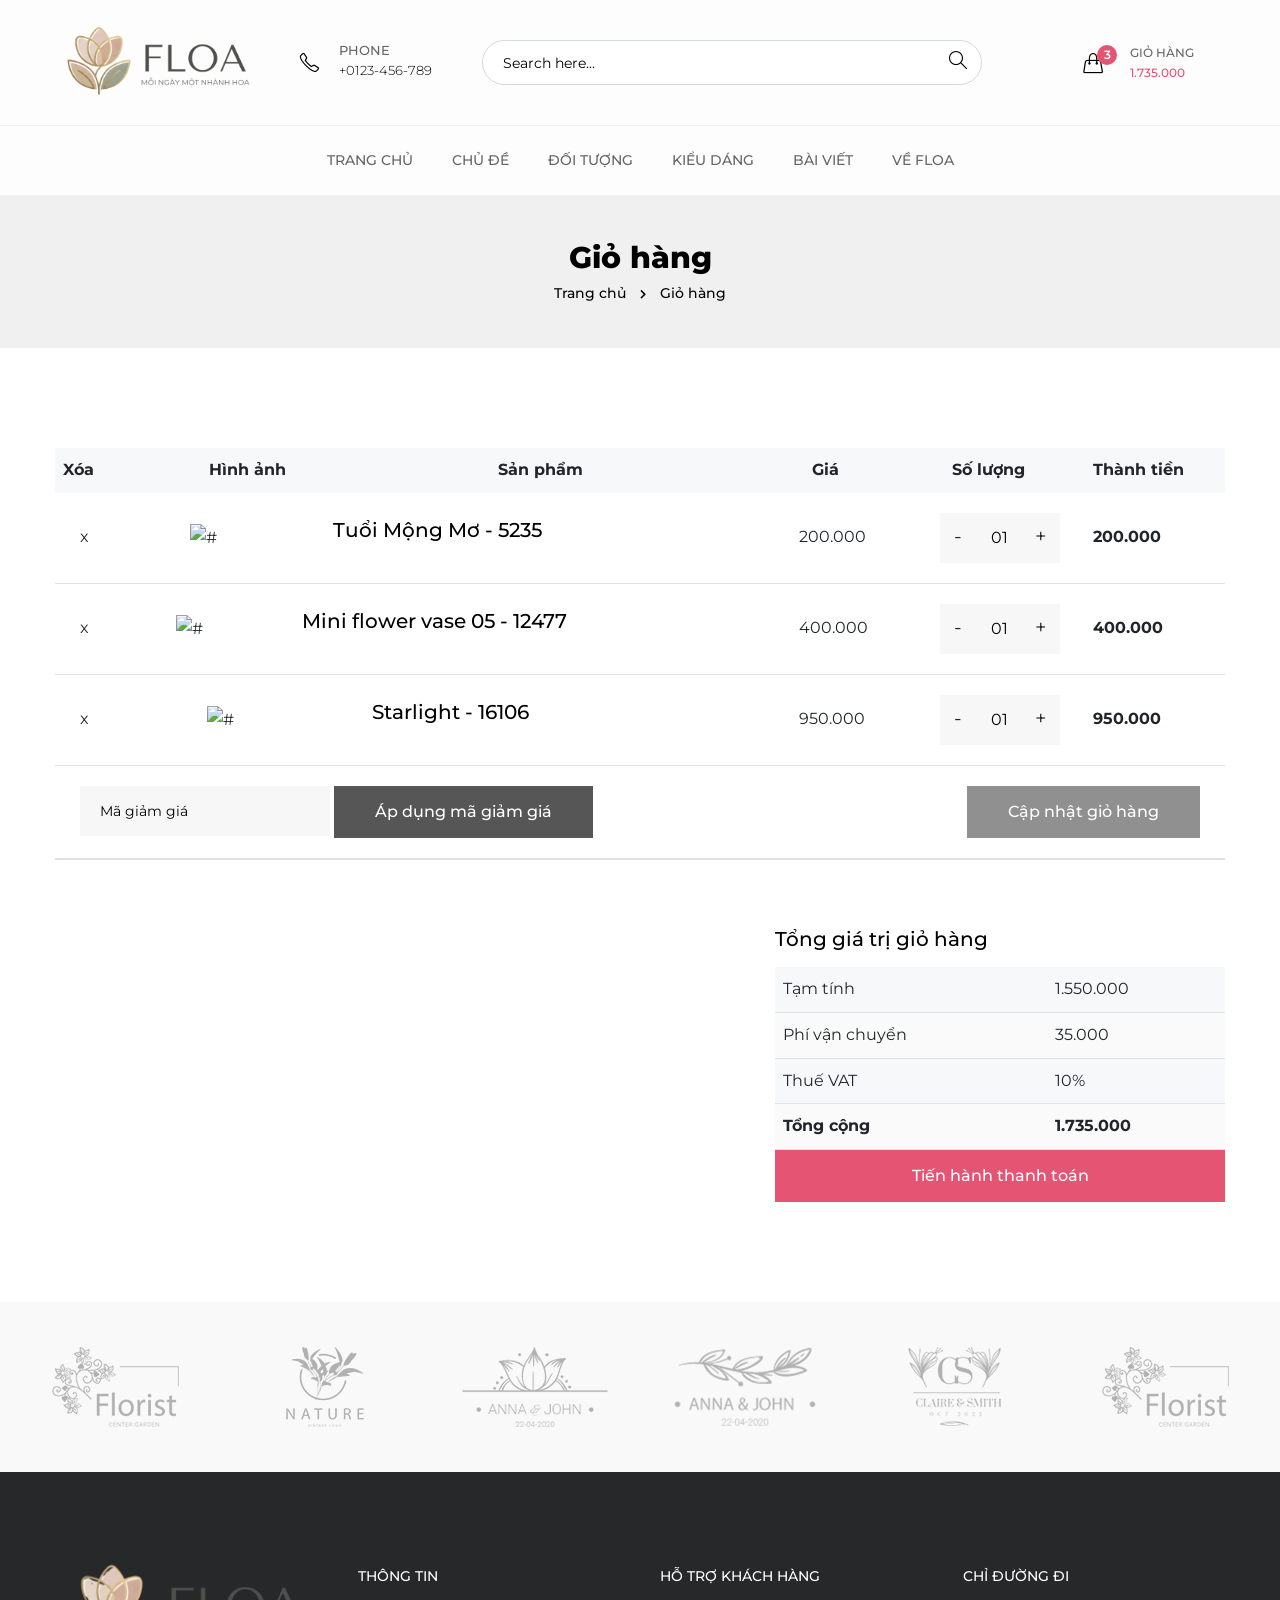
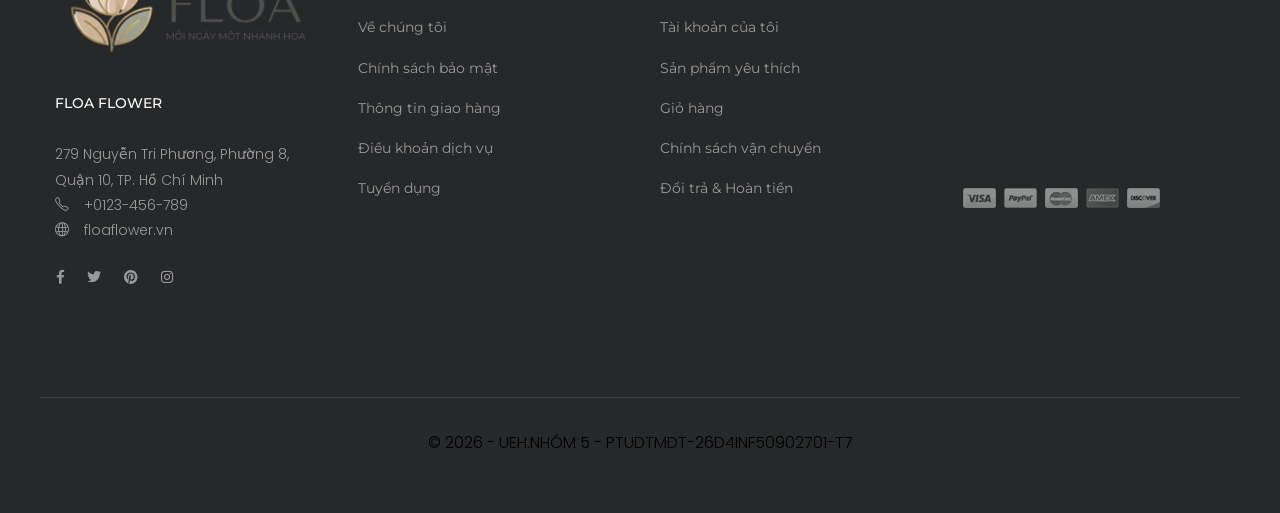
==== commit 5791ca1a: "Add files via upload update nội dung đúng v shop Floa" ====
--- a/cart.html
+++ b/cart.html
@@ -1,777 +1,732 @@
-<!doctype html>
-<html class="no-js" lang="zxx">
-
-<head>
-    <meta charset="utf-8">
-    <meta http-equiv="x-ua-compatible" content="ie=edge">
-    <title>Fiama - Flower Shop eCommerce HTML Template</title>
-    <meta name="robots" content="noindex, follow" />
-    <meta name="description" content="">
-    <meta name="viewport" content="width=device-width, initial-scale=1, shrink-to-fit=no">
-
-    <!-- Place favicon.png in the root directory -->
-    <link rel="shortcut icon" href="img/favicon.png" type="image/x-icon" />
-    <!-- Font Icons css -->
-    <link rel="stylesheet" href="css/font-icons.css">
-    <!-- plugins css -->
-    <link rel="stylesheet" href="css/plugins.css">
-    <!-- Main Stylesheet -->
-    <link rel="stylesheet" href="css/style.css">
-    <!-- Responsive css -->
-    <link rel="stylesheet" href="css/responsive.css">
-</head>
-
-<body>
-    <!--[if lte IE 9]>
-        <p class="browserupgrade">You are using an <strong>outdated</strong> browser. Please <a href="https://browsehappy.com/">upgrade your browser</a> to improve your experience and security.</p>
-    <![endif]-->
-
-    <!-- Add your site or application content here -->
-
-<!-- Body main wrapper start -->
-<div class="body-wrapper">
-
-    <!-- HEADER AREA START (header-3) -->
-    <header class="ltn__header-area ltn__header-3 section-bg-6">        
-        <!-- ltn__header-middle-area start -->
-        <div class="ltn__header-middle-area">
-            <div class="container">
-                <div class="row">
-                    <div class="col">
-                        <div class="site-logo">
-                            <a href="index.html"><img src="img/logo.png" alt="Logo"></a>
-                        </div>
-                    </div>
-                    <div class="col header-contact-serarch-column d-none d-xl-block">
-                        <div class="header-contact-search">
-                            <!-- header-feature-item -->
-                            <div class="header-feature-item">
-                                <div class="header-feature-icon">
-                                    <i class="icon-phone"></i>
-                                </div>
-                                <div class="header-feature-info">
-                                    <h6>Phone</h6>
-                                    <p><a href="tel:0123456789">+0123-456-789</a></p>
-                                </div>
-                            </div>
-                            <!-- header-search-2 -->
-                            <div class="header-search-2">
-                                <form id="#123" method="get"  action="#">
-                                    <input type="text" name="search" value="" placeholder="Search here..."/>
-                                    <button type="submit">
-                                        <span><i class="icon-magnifier"></i></span>
-                                    </button>
-                                </form>
-                            </div>
-                        </div>
-                    </div>
-                    <div class="col">
-                        <div class="ltn__header-options">
-                            <ul>
-                                <li class="d-none">
-                                    <!-- ltn__currency-menu -->
-                                    <div class="ltn__drop-menu ltn__currency-menu">
-                                        <ul>
-                                            <li><a href="#" class="dropdown-toggle"><span class="active-currency">USD</span></a>
-                                                <ul>
-                                                    <li><a href="login.html">USD - US Dollar</a></li>
-                                                    <li><a href="wishlist.html">CAD - Canada Dollar</a></li>
-                                                    <li><a href="register.html">EUR - Euro</a></li>
-                                                    <li><a href="account.html">GBP - British Pound</a></li>
-                                                    <li><a href="wishlist.html">INR - Indian Rupee</a></li>
-                                                    <li><a href="wishlist.html">BDT - Bangladesh Taka</a></li>
-                                                    <li><a href="wishlist.html">JPY - Japan Yen</a></li>
-                                                    <li><a href="wishlist.html">AUD - Australian Dollar</a></li>
-                                                </ul>
-                                            </li>
-                                        </ul>
-                                    </div>
-                                </li>
-                                <li class="d-none">
-                                    <!-- header-search-1 -->
-                                    <div class="header-search-wrap">
-                                        <div class="header-search-1">
-                                            <div class="search-icon">
-                                                <i class="icon-magnifier  for-search-show"></i>
-                                                <i class="icon-magnifier-remove  for-search-close"></i>
-                                            </div>
-                                        </div>
-                                        <div class="header-search-1-form">
-                                            <form id="#" method="get"  action="#">
-                                                <input type="text" name="search" value="" placeholder="Search here..."/>
-                                                <button type="submit">
-                                                    <span><i class="icon-magnifier"></i></span>
-                                                </button>
-                                            </form>
-                                        </div>
-                                    </div>
-                                </li>
-                                <li class="d-none"> 
-                                    <!-- user-menu -->
-                                    <div class="ltn__drop-menu user-menu">
-                                        <ul>
-                                            <li>
-                                                <a href="#"><i class="icon-user"></i></a>
-                                                <ul>
-                                                    <li><a href="login.html">Sign in</a></li>
-                                                    <li><a href="register.html">Register</a></li>
-                                                    <li><a href="account.html">My Account</a></li>
-                                                    <li><a href="wishlist.html">Wishlist</a></li>
-                                                </ul>
-                                            </li>
-                                        </ul>
-                                    </div>
-                                </li>
-                                <li>
-                                    <!-- mini-cart 2 -->
-                                    <div class="mini-cart-icon mini-cart-icon-2">
-                                        <a href="#ltn__utilize-cart-menu" class="ltn__utilize-toggle">
-                                            <span class="mini-cart-icon">
-                                                <i class="icon-handbag"></i>
-                                                <sup>2</sup>
-                                            </span>
-                                            <h6><span>Your Cart</span> <span class="ltn__secondary-color">$89.25</span></h6>
-                                        </a>
-                                    </div>
-                                </li>
-                                <li>      
-                                    <!-- Mobile Menu Button -->
-                                    <div class="mobile-menu-toggle d-lg-none">
-                                        <a href="#ltn__utilize-mobile-menu" class="ltn__utilize-toggle">
-                                            <svg viewBox="0 0 800 600">
-                                                <path d="M300,220 C300,220 520,220 540,220 C740,220 640,540 520,420 C440,340 300,200 300,200" id="top"></path>
-                                                <path d="M300,320 L540,320" id="middle"></path>
-                                                <path d="M300,210 C300,210 520,210 540,210 C740,210 640,530 520,410 C440,330 300,190 300,190" id="bottom" transform="translate(480, 320) scale(1, -1) translate(-480, -318) "></path>
-                                            </svg>
-                                        </a>
-                                    </div>
-                                </li>
-                            </ul>
-                        </div>
-                    </div>
-                </div>
-            </div>
-        </div>
-        <!-- ltn__header-middle-area end -->
-        
-        <!-- header-bottom-area start -->
-        <div class="header-bottom-area ltn__border-top ltn__header-sticky  ltn__sticky-bg-white ltn__primary-bg---- menu-color-white---- d-none d-lg-block">
-            <div class="container">
-                <div class="row">
-                    <div class="col header-menu-column justify-content-center">
-                        <div class="sticky-logo">
-                            <div class="site-logo">
-                                <a href="index.html"><img src="img/logo.png" alt="Logo"></a>
-                            </div>
-                        </div>
-                        <div class="header-menu header-menu-2">
-                            <nav>
-                                <div class="ltn__main-menu">
-                                    <ul>
-                                        <li class="menu-icon"><a href="#">Home</a>
-                                            <ul>
-                                                <li><a href="index.html">Home Style - 01</a></li>
-                                                <li><a href="index-2.html">Home Style - 02</a></li>
-                                                <li><a href="index-3.html">Home Style - 03</a></li>
-                                                <li><a href="index-4.html">Home Style - 04</a></li>
-                                            </ul>
-                                        </li>
-                                        <li class="menu-icon"><a href="#">Pages</a>
-                                            <ul class="mega-menu">
-                                                <li><a href="#">Inner Pages</a>
-                                                    <ul>
-                                                        <li><a href="about.html">About Us</a></li>
-                                                        <li><a href="portfolio.html">Portfolio</a></li>
-                                                        <li><a href="portfolio-2.html">Portfolio - 02</a></li>
-                                                        <li><a href="portfolio-details.html">Portfolio Details</a></li>
-                                                        <li><a href="faq.html">FAQ</a></li>
-                                                    </ul>
-                                                </li>
-                                                <li><a href="#">Inner Pages</a>
-                                                    <ul>
-                                                        <li><a href="locations.html">Google Map Locations</a></li>
-                                                        <li><a href="404.html">404</a></li>
-                                                        <li><a href="contact.html">Contact</a></li>
-                                                        <li><a href="coming-soon.html">Coming Soon</a></li>
-                                                    </ul>
-                                                </li>
-                                                <li><a href="#">Shop Pages</a>
-                                                    <ul>
-                                                        <li><a href="shop.html">Shop</a></li>
-                                                        <li><a href="shop-grid.html">Shop Grid</a></li>
-                                                        <li><a href="shop-left-sidebar.html">Shop Left sidebar</a></li>
-                                                        <li><a href="shop-right-sidebar.html">Shop right sidebar</a></li>
-                                                        <li><a href="product-details.html">Shop details </a></li>
-                                                    </ul>
-                                                </li>
-                                                <li><a href="#">Blog Pages</a>
-                                                    <ul>
-                                                        <li><a href="blog.html">News</a></li>
-                                                        <li><a href="blog-grid.html">News Grid</a></li>
-                                                        <li><a href="blog-left-sidebar.html">News Left sidebar</a></li>
-                                                        <li><a href="blog-right-sidebar.html">News Right sidebar</a></li>
-                                                        <li><a href="blog-details.html">News details</a></li>
-                                                    </ul>
-                                                </li>
-                                            </ul>
-                                        </li>
-                                        <li class="menu-icon"><a href="#">Shop</a>
-                                            <ul>
-                                                <li><a href="shop.html">Shop</a></li>
-                                                <li><a href="shop-grid.html">Shop Grid</a></li>
-                                                <li><a href="shop-left-sidebar.html">Shop Left sidebar</a></li>
-                                                <li><a href="shop-right-sidebar.html">Shop right sidebar</a></li>
-                                                <li><a href="product-details.html">Shop details </a></li>
-                                                <li><a href="#">Other Pages <span class="float-right">>></span></a>
-                                                    <ul>
-                                                        <li><a href="cart.html">Cart</a></li>
-                                                        <li><a href="wishlist.html">Wishlist</a></li>
-                                                        <li><a href="checkout.html">Checkout</a></li>
-                                                        <li><a href="order-tracking.html">Order Tracking</a></li>
-                                                        <li><a href="account.html">My Account</a></li>
-                                                        <li><a href="login.html">Sign in</a></li>
-                                                        <li><a href="register.html">Register</a></li>
-                                                    </ul>
-                                                </li>
-                                            </ul>
-                                        </li>
-                                        <li class="menu-icon"><a href="#">Portfolio</a>
-                                            <ul>
-                                                <li><a href="portfolio.html">Portfolio</a></li>
-                                                <li><a href="portfolio-2.html">Portfolio - 02</a></li>
-                                                <li><a href="portfolio-details.html">Portfolio Details</a></li>
-                                            </ul>
-                                        </li>
-                                        <li class="menu-icon"><a href="#">News</a>
-                                            <ul>
-                                                <li><a href="blog.html">News</a></li>
-                                                <li><a href="blog-grid.html">News Grid</a></li>
-                                                <li><a href="blog-left-sidebar.html">News Left sidebar</a></li>
-                                                <li><a href="blog-right-sidebar.html">News Right sidebar</a></li>
-                                                <li><a href="blog-details.html">News details</a></li>
-                                            </ul>
-                                        </li>
-                                        <li><a href="contact.html">Contact</a></li>
-                                    </ul>
-                                </div>
-                            </nav>
-                        </div>
-                    </div>
-                </div>
-            </div>
-        </div>
-        <!-- header-bottom-area end -->
-    </header>
-    <!-- HEADER AREA END -->
-
-    <!-- Utilize Cart Menu Start -->
-    <div id="ltn__utilize-cart-menu" class="ltn__utilize ltn__utilize-cart-menu">
-        <div class="ltn__utilize-menu-inner ltn__scrollbar">
-            <div class="ltn__utilize-menu-head">
-                <span class="ltn__utilize-menu-title">Cart</span>
-                <button class="ltn__utilize-close">×</button>
-            </div>
-            <div class="mini-cart-product-area ltn__scrollbar">
-                <div class="mini-cart-item clearfix">
-                    <div class="mini-cart-img">
-                        <a href="#"><img src="img/product/1.png" alt="Image"></a>
-                        <span class="mini-cart-item-delete"><i class="icon-trash"></i></span>
-                    </div>
-                    <div class="mini-cart-info">
-                        <h6><a href="#">Premium Joyful</a></h6>
-                        <span class="mini-cart-quantity">1 x $65.00</span>
-                    </div>
-                </div>
-                <div class="mini-cart-item clearfix">
-                    <div class="mini-cart-img">
-                        <a href="#"><img src="img/product/2.png" alt="Image"></a>
-                        <span class="mini-cart-item-delete"><i class="icon-trash"></i></span>
-                    </div>
-                    <div class="mini-cart-info">
-                        <h6><a href="#">The White Rose</a></h6>
-                        <span class="mini-cart-quantity">1 x $85.00</span>
-                    </div>
-                </div>
-                <div class="mini-cart-item clearfix">
-                    <div class="mini-cart-img">
-                        <a href="#"><img src="img/product/3.png" alt="Image"></a>
-                        <span class="mini-cart-item-delete"><i class="icon-trash"></i></span>
-                    </div>
-                    <div class="mini-cart-info">
-                        <h6><a href="#">Red Rose Bouquet</a></h6>
-                        <span class="mini-cart-quantity">1 x $92.00</span>
-                    </div>
-                </div>
-                <div class="mini-cart-item clearfix">
-                    <div class="mini-cart-img">
-                        <a href="#"><img src="img/product/4.png" alt="Image"></a>
-                        <span class="mini-cart-item-delete"><i class="icon-trash"></i></span>
-                    </div>
-                    <div class="mini-cart-info">
-                        <h6><a href="#">Pink Flower Tree</a></h6>
-                        <span class="mini-cart-quantity">1 x $68.00</span>
-                    </div>
-                </div>
-            </div>
-            <div class="mini-cart-footer">
-                <div class="mini-cart-sub-total">
-                    <h5>Subtotal: <span>$310.00</span></h5>
-                </div>
-                <div class="btn-wrapper">
-                    <a href="cart.html" class="theme-btn-1 btn btn-effect-1">View Cart</a>
-                    <a href="cart.html" class="theme-btn-2 btn btn-effect-2">Checkout</a>
-                </div>
-                <p>Free Shipping on All Orders Over $100!</p>
-            </div>
-
-        </div>
-    </div>
-    <!-- Utilize Cart Menu End -->
-
-    <!-- Utilize Mobile Menu Start -->
-    <div id="ltn__utilize-mobile-menu" class="ltn__utilize ltn__utilize-mobile-menu">
-        <div class="ltn__utilize-menu-inner ltn__scrollbar">
-            <div class="ltn__utilize-menu-head">
-                <div class="site-logo">
-                    <a href="index.html"><img src="img/logo.png" alt="Logo"></a>
-                </div>
-                <button class="ltn__utilize-close">×</button>
-            </div>
-            <div class="ltn__utilize-menu-search-form">
-                <form action="#">
-                    <input type="text" placeholder="Search...">
-                    <button><i class="icon-magnifier"></i></button>
-                </form>
-            </div>
-            <div class="ltn__utilize-menu">
-                <ul>
-                    <li><a href="#">Home</a>
-                        <ul class="sub-menu">
-                            <li><a href="index.html">Home Style - 01</a></li>
-                            <li><a href="index-2.html">Home Style - 02</a></li>
-                            <li><a href="index-3.html">Home Style - 03</a></li>
-                            <li><a href="index-4.html">Home Style - 04</a></li>
-                        </ul>
-                    </li>
-                    <li><a href="about.html">About Us</a></li>
-                    <li><a href="#">Shop</a>
-                        <ul class="sub-menu">
-                            <li><a href="shop.html">Shop</a></li>
-                            <li><a href="shop-grid.html">Shop Grid</a></li>
-                            <li><a href="shop-left-sidebar.html">Shop Left sidebar</a></li>
-                            <li><a href="shop-right-sidebar.html">Shop right sidebar</a></li>
-                            <li><a href="product-details.html">Shop details </a></li>
-                            <li><a href="cart.html">Cart</a></li>
-                            <li><a href="wishlist.html">Wishlist</a></li>
-                            <li><a href="checkout.html">Checkout</a></li>
-                            <li><a href="order-tracking.html">Order Tracking</a></li>
-                            <li><a href="account.html">My Account</a></li>
-                            <li><a href="login.html">Sign in</a></li>
-                            <li><a href="register.html">Register</a></li>
-                        </ul>
-                    </li>
-                    <li><a href="#">News</a>
-                        <ul class="sub-menu">
-                            <li><a href="blog.html">News</a></li>
-                            <li><a href="blog-grid.html">News Grid</a></li>
-                            <li><a href="blog-left-sidebar.html">News Left sidebar</a></li>
-                            <li><a href="blog-right-sidebar.html">News Right sidebar</a></li>
-                            <li><a href="blog-details.html">News details</a></li>
-                        </ul>
-                    </li>
-                    <li><a href="#">Pages</a>
-                        <ul class="sub-menu">
-                            <li><a href="about.html">About Us</a></li>
-                            <li><a href="portfolio.html">Portfolio</a></li>
-                            <li><a href="portfolio-2.html">Portfolio - 02</a></li>
-                            <li><a href="portfolio-details.html">Portfolio Details</a></li>
-                            <li><a href="faq.html">FAQ</a></li>
-                            <li><a href="locations.html">Google Map Locations</a></li>
-                            <li><a href="404.html">404</a></li>
-                            <li><a href="contact.html">Contact</a></li>
-                            <li><a href="coming-soon.html">Coming Soon</a></li>
-                        </ul>
-                    </li>
-                    <li><a href="contact.html">Contact</a></li>
-                </ul>
-            </div>
-            <div class="ltn__utilize-buttons ltn__utilize-buttons-2">
-                <ul>
-                    <li>
-                        <a href="account.html" title="My Account">
-                            <span class="utilize-btn-icon">
-                                <i class="icon-user"></i>
-                            </span>
-                            My Account
-                        </a>
-                    </li>
-                    <li>
-                        <a href="wishlist.html" title="Wishlist">
-                            <span class="utilize-btn-icon">
-                                <i class="icon-heart"></i>
-                                <sup>3</sup>
-                            </span>
-                            Wishlist
-                        </a>
-                    </li>
-                    <li>
-                        <a href="cart.html" title="Shoping Cart">
-                            <span class="utilize-btn-icon">
-                                <i class="icon-handbag"></i>
-                                <sup>5</sup>
-                            </span>
-                            Shoping Cart
-                        </a>
-                    </li>
-                </ul>
-            </div>
-            <div class="ltn__social-media-2">
-                <ul>
-                    <li><a href="#" title="Facebook"><i class="icon-social-facebook"></i></a></li>
-                    <li><a href="#" title="Twitter"><i class="icon-social-twitter"></i></a></li>
-                    <li><a href="#" title="Pinterest"><i class="icon-social-pinterest"></i></a></li>
-                    <li><a href="#" title="Instagram"><i class="icon-social-instagram"></i></a></li>
-                </ul>
-            </div>
-        </div>
-    </div>
-    <!-- Utilize Mobile Menu End -->
-
-    <div class="ltn__utilize-overlay"></div>
-
-    <!-- BREADCRUMB AREA START -->
-    <div class="ltn__breadcrumb-area ltn__breadcrumb-area-4 ltn__breadcrumb-color-white---">
-        <div class="container">
-            <div class="row">
-                <div class="col-lg-12">
-                    <div class="ltn__breadcrumb-inner text-center">
-                        <h1 class="ltn__page-title">Cart</h1>
-                        <div class="ltn__breadcrumb-list">
-                            <ul>
-                                <li><a href="index.html">Home</a></li>
-                                <li>Cart</li>
-                            </ul>
-                        </div>
-                    </div>
-                </div>
-            </div>
-        </div>
-    </div>
-    <!-- BREADCRUMB AREA END -->
-
-    <!-- SHOPING CART AREA START -->
-    <div class="liton__shoping-cart-area mb-100">
-        <div class="container">
-            <div class="row">
-                <div class="col-lg-12">
-                    <div class="shoping-cart-inner">
-                        <div class="shoping-cart-table table-responsive">
-                            <table class="table">
-                                <!-- <thead>
-                                    <th class="cart-product-remove">Remove</th>
-                                    <th class="cart-product-image">Image</th>
-                                    <th class="cart-product-info">Product</th>
-                                    <th class="cart-product-price">Price</th>
-                                    <th class="cart-product-quantity">Quantity</th>
-                                    <th class="cart-product-subtotal">Subtotal</th>
-                                </thead> -->
-                                <tbody>
-                                    <tr>
-                                        <td class="cart-product-remove">x</td>
-                                        <td class="cart-product-image">
-                                            <a href="product-details.html"><img src="img/product/1.png" alt="#"></a>
-                                        </td>
-                                        <td class="cart-product-info">
-                                            <h4><a href="product-details.html">Brake Conversion Kit</a></h4>
-                                        </td>
-                                        <td class="cart-product-price">$149.00</td>
-                                        <td class="cart-product-quantity">
-                                            <div class="cart-plus-minus">
-                                                <input type="text" value="02" name="qtybutton" class="cart-plus-minus-box">
-                                            </div>
-                                        </td>
-                                        <td class="cart-product-subtotal">$298.00</td>
-                                    </tr>
-                                    <tr>
-                                        <td class="cart-product-remove">x</td>
-                                        <td class="cart-product-image">
-                                            <a href="product-details.html"><img src="img/product/2.png" alt="#"></a>
-                                        </td>
-                                        <td class="cart-product-info">
-                                            <h4><a href="product-details.html">OE Replica Wheels</a></h4>
-                                        </td>
-                                        <td class="cart-product-price">$85.00</td>
-                                        <td class="cart-product-quantity">
-                                            <div class="cart-plus-minus">
-                                                <input type="text" value="02" name="qtybutton" class="cart-plus-minus-box">
-                                            </div>
-                                        </td>
-                                        <td class="cart-product-subtotal">$170.00</td>
-                                    </tr>
-                                    <tr>
-                                        <td class="cart-product-remove">x</td>
-                                        <td class="cart-product-image">
-                                            <a href="product-details.html"><img src="img/product/3.png" alt="#"></a>
-                                        </td>
-                                        <td class="cart-product-info">
-                                            <h4><a href="product-details.html">Wheel Bearing Retainer</a></h4>
-                                        </td>
-                                        <td class="cart-product-price">$75.00</td>
-                                        <td class="cart-product-quantity">
-                                            <div class="cart-plus-minus">
-                                                <input type="text" value="02" name="qtybutton" class="cart-plus-minus-box">
-                                            </div>
-                                        </td>
-                                        <td class="cart-product-subtotal">$150.00</td>
-                                    </tr>
-                                    <tr class="cart-coupon-row">
-                                        <td colspan="6">
-                                            <div class="cart-coupon">
-                                                <input type="text" name="cart-coupon" placeholder="Coupon code">
-                                                <button type="submit" class="btn theme-btn-2 btn-effect-2">Apply Coupon</button>
-                                            </div>
-                                        </td>
-                                        <td>
-                                            <button type="submit" class="btn theme-btn-2 btn-effect-2-- disabled">Update Cart</button>
-                                        </td>
-                                    </tr>
-                                </tbody>
-                            </table>
-                        </div>
-                        <div class="shoping-cart-total mt-50">
-                            <h4>Cart Totals</h4>
-                            <table class="table">
-                                <tbody>
-                                    <tr>
-                                        <td>Cart Subtotal</td>
-                                        <td>$618.00</td>
-                                    </tr>
-                                    <tr>
-                                        <td>Shipping and Handing</td>
-                                        <td>$15.00</td>
-                                    </tr>
-                                    <tr>
-                                        <td>Vat</td>
-                                        <td>$00.00</td>
-                                    </tr>
-                                    <tr>
-                                        <td><strong>Order Total</strong></td>
-                                        <td><strong>$633.00</strong></td>
-                                    </tr>
-                                </tbody>
-                            </table>
-                            <div class="btn-wrapper text-right">
-                                <a href="checkout.html" class="theme-btn-1 btn btn-effect-1">Proceed to checkout</a>
-                            </div>
-                        </div>
-                    </div>
-                </div>
-            </div>
-        </div>
-    </div>
-    <!-- SHOPING CART AREA END -->
-
-    <!-- BRAND LOGO AREA START -->
-    <div class="ltn__brand-logo-area  ltn__brand-logo-1 section-bg-1 pt-35 pb-35 plr--5">
-        <div class="container-fluid">
-            <div class="row ltn__brand-logo-active">
-                <div class="col-lg-12">
-                    <div class="ltn__brand-logo-item">
-                        <img src="img/brand-logo/1.png" alt="Brand Logo">
-                    </div>
-                </div>
-                <div class="col-lg-12">
-                    <div class="ltn__brand-logo-item">
-                        <img src="img/brand-logo/2.png" alt="Brand Logo">
-                    </div>
-                </div>
-                <div class="col-lg-12">
-                    <div class="ltn__brand-logo-item">
-                        <img src="img/brand-logo/3.png" alt="Brand Logo">
-                    </div>
-                </div>
-                <div class="col-lg-12">
-                    <div class="ltn__brand-logo-item">
-                        <img src="img/brand-logo/4.png" alt="Brand Logo">
-                    </div>
-                </div>
-                <div class="col-lg-12">
-                    <div class="ltn__brand-logo-item">
-                        <img src="img/brand-logo/5.png" alt="Brand Logo">
-                    </div>
-                </div>
-                <div class="col-lg-12">
-                    <div class="ltn__brand-logo-item">
-                        <img src="img/brand-logo/1.png" alt="Brand Logo">
-                    </div>
-                </div>
-                <div class="col-lg-12">
-                    <div class="ltn__brand-logo-item">
-                        <img src="img/brand-logo/2.png" alt="Brand Logo">
-                    </div>
-                </div>
-            </div>
-        </div>
-    </div>
-    <!-- BRAND LOGO AREA END -->
-
-    <!-- FOOTER AREA START -->
-    <footer class="ltn__footer-area ">
-        <div class="footer-top-area  section-bg-5">
-            <div class="container">
-                <div class="row">
-                    <div class="col-xl-2 col-md-6 col-sm-6 col-12">
-                        <div class="footer-widget footer-menu-widget clearfix">
-                            <h4 class="footer-title">My Accoout</h4>
-                            <div class="footer-menu">
-                                <ul>
-                                    <li><a href="account.html">My account</a></li>
-                                    <li><a href="checkout.html">Checkout</a></li>
-                                    <li><a href="contact.html">Contact us</a></li>
-                                    <li><a href="cart.html">Shopping Cart</a></li>
-                                    <li><a href="wishlist.html">Wishlist</a></li>
-                                </ul>
-                            </div>
-                        </div>
-                    </div>
-                    <div class="col-xl-2 col-md-6 col-sm-6 col-12">
-                        <div class="footer-widget footer-menu-widget clearfix">
-                            <h4 class="footer-title">Quick Links</h4>
-                            <div class="footer-menu">
-                                <ul>
-                                    <li><a href="locations.html">Store Location</a></li>
-                                    <li><a href="order-tracking.html">Orders Tracking</a></li>
-                                    <li><a href="product-details.html">Size Guide</a></li>
-                                    <li><a href="account.html">My account</a></li>
-                                    <li><a href="faq.html">FAQs</a></li>
-                                </ul>
-                            </div>
-                        </div>
-                    </div>
-                    <div class="col-xl-2 col-md-6 col-sm-6 col-12">
-                        <div class="footer-widget footer-menu-widget clearfix">
-                            <h4 class="footer-title">Information</h4>
-                            <div class="footer-menu">
-                                <ul>
-                                    <li><a href="contact.html">Privacy Page</a></li>
-                                    <li><a href="about.html">About us</a></li>
-                                    <li><a href="contact.html">Careers</a></li>
-                                    <li><a href="faq.html">Delivery Inforamtion</a></li>
-                                    <li><a href="contact.html">Term & Conditions</a></li>
-                                </ul>
-                            </div>
-                        </div>
-                    </div>
-                    <div class="col-xl-2 col-md-6 col-sm-6 col-12">
-                        <div class="footer-widget footer-menu-widget clearfix">
-                            <h4 class="footer-title">Customer Service</h4>
-                            <div class="footer-menu">
-                                <ul>
-                                    <li><a href="product-details.html">Shipping Policy</a></li>
-                                    <li><a href="contact.html">Help & Contact Us</a></li>
-                                    <li><a href="account.html">Returns & Refunds</a></li>
-                                    <li><a href="shop.html">Online Stores</a></li>
-                                    <li><a href="contact.html">Terms and Conditions</a></li>
-                                </ul>
-                            </div>
-                        </div>
-                    </div>
-                    <div class="col-xl-4 col-md-6 col-sm-6 col-12">
-                        <div class="footer-widget footer-about-widget">
-                            <h4 class="footer-title">About Our Shop</h4>
-                            <div class="footer-logo d-none">
-                                <div class="site-logo">
-                                    <img src="img/logo.png" alt="Logo">
-                                </div>
-                            </div>
-                            <p>Lorem ipsum dolor sit amet, consectetur adipisicing elit, sed do eiusmo incididunt ut labore et dolore</p>
-                            <div class="footer-address">
-                                <ul>
-                                    <li>
-                                        <div class="footer-address-icon">
-                                            <i class="icon-location-pin"></i>
-                                        </div>
-                                        <div class="footer-address-info">
-                                            <p>Brooklyn, New York, United States</p>
-                                        </div>
-                                    </li>
-                                    <li>
-                                        <div class="footer-address-icon">
-                                            <i class="icon-phone"></i>
-                                        </div>
-                                        <div class="footer-address-info">
-                                            <p><a href="tel:+0123-456789">+0123-456789</a></p>
-                                        </div>
-                                    </li>
-                                    <li>
-                                        <div class="footer-address-icon">
-                                            <i class="icon-envelope"></i>
-                                        </div>
-                                        <div class="footer-address-info">
-                                            <p><a href="mailto:example@example.com">example@example.com</a></p>
-                                        </div>
-                                    </li>
-                                </ul>
-                            </div>
-                            <div class="ltn__social-media mt-20 d-none">
-                                <ul>
-                                    <li><a href="#" title="Facebook"><i class="fab fa-facebook-f"></i></a></li>
-                                    <li><a href="#" title="Twitter"><i class="fab fa-twitter"></i></a></li>
-                                    <li><a href="#" title="Linkedin"><i class="fab fa-linkedin"></i></a></li>
-                                    <li><a href="#" title="Youtube"><i class="fab fa-youtube"></i></a></li>
-                                </ul>
-                            </div>
-                            <div class="footer-payment-img">
-                                <img src="img/icons/payment-6.png" alt="Payment Image">
-                            </div>
-                        </div>
-                    </div>
-                </div>
-            </div>
-        </div>
-        <div class="ltn__copyright-area ltn__copyright-2 section-bg-5">
-            <div class="container ltn__border-top-2">
-                <div class="row">
-                    <div class="col-md-6 col-12">
-                        <div class="footer-copyright-left">
-                            <div class="ltn__copyright-design clearfix">
-                                <p>&copy; <span class="current-year"></span> - Just For You</p>
-                            </div>
-                        </div>
-                    </div>
-                    <div class="col-md-6 col-12 align-self-center">
-                        <div class="footer-copyright-right text-end">
-                            <div class="ltn__copyright-menu d-none">
-                                <ul>
-                                    <li><a href="#">Terms & Conditions</a></li>
-                                    <li><a href="#">Claim</a></li>
-                                    <li><a href="#">Privacy & Policy</a></li>
-                                </ul>
-                            </div>
-                            <div class="ltn__social-media ">
-                                <ul>
-                                    <li><a href="#" title="Facebook"><i class="icon-social-facebook"></i></a></li>
-                                    <li><a href="#" title="Twitter"><i class="icon-social-twitter"></i></a></li>
-                                    <li><a href="#" title="Pinterest"><i class="icon-social-pinterest"></i></a></li>
-                                    <li><a href="#" title="Instagram"><i class="icon-social-instagram"></i></a></li>
-                                </ul>
-                            </div>
-                        </div>
-                    </div>
-                </div>
-            </div>
-        </div>
-    </footer>
-    <!-- FOOTER AREA END -->
-
-</div>
-<!-- Body main wrapper end -->
-
-    <!-- All JS Plugins -->
-    <script src="js/plugins.js"></script>
-    <!-- Main JS -->
-    <script src="js/main.js"></script>
-  
-</body>
-</html>
-
+<!doctype html>
+<html class="no-js" lang="zxx">
+
+<head>
+    <meta charset="utf-8">
+    <meta http-equiv="x-ua-compatible" content="ie=edge">
+    <title>Fiama - Flower Shop eCommerce HTML Template</title>
+    <meta name="robots" content="noindex, follow" />
+    <meta name="description" content="">
+    <meta name="viewport" content="width=device-width, initial-scale=1, shrink-to-fit=no">
+
+    <!-- Place favicon.png in the root directory -->
+    <link rel="shortcut icon" href="img/favicon.png" type="image/x-icon" />
+    <!-- Font Icons css -->
+    <link rel="stylesheet" href="css/font-icons.css">
+    <!-- plugins css -->
+    <link rel="stylesheet" href="css/plugins.css">
+    <!-- Main Stylesheet -->
+    <link rel="stylesheet" href="css/style.css">
+    <!-- Responsive css -->
+    <link rel="stylesheet" href="css/responsive.css">
+    <style>
+        /* fixed table layout keeps columns aligned regardless of name length */
+        .shoping-cart-table .table {
+            table-layout: fixed;
+            width: 100%;
+        }
+        /* truncate long product names so they don't stretch row */
+        .cart-product-info {
+            overflow: hidden;
+            white-space: nowrap;
+            text-overflow: ellipsis;
+        }
+        /* ensure numeric columns align left for consistent vertical alignment */
+        .cart-product-price,
+        .cart-product-quantity,
+        .cart-product-subtotal {
+            text-align: left !important;
+        }
+        /* give price/quantity/total predictable column widths */
+        .shoping-cart-table .table th.cart-product-price,
+        .shoping-cart-table .table td.cart-product-price,
+        .shoping-cart-table .table th.cart-product-quantity,
+        .shoping-cart-table .table td.cart-product-quantity,
+        .shoping-cart-table .table th.cart-product-subtotal,
+        .shoping-cart-table .table td.cart-product-subtotal {
+            width: 12% !important;
+            white-space: nowrap;
+            text-align: left !important;
+            padding-left: 0.5rem !important;
+        }
+    </style>
+</head>
+
+<body>
+    <!--[if lte IE 9]>
+        <p class="browserupgrade">You are using an <strong>outdated</strong> browser. Please <a href="https://browsehappy.com/">upgrade your browser</a> to improve your experience and security.</p>
+    <![endif]-->
+
+    <!-- Add your site or application content here -->
+
+<!-- Body main wrapper start -->
+<div class="body-wrapper">
+
+    <!-- HEADER AREA START (header-3) -->
+    <header class="ltn__header-area ltn__header-3 section-bg-6">        
+        <!-- ltn__header-middle-area start -->
+        <div class="ltn__header-middle-area">
+            <div class="container">
+                <div class="row">
+                    <div class="col">
+                        <div class="site-logo">
+                            <a href="index.html"><img src="img/logo.png" alt="Logo"></a>
+                        </div>
+                    </div>
+                    <div class="col header-contact-serarch-column d-none d-xl-block">
+                        <div class="header-contact-search">
+                            <!-- header-feature-item -->
+                            <div class="header-feature-item">
+                                <div class="header-feature-icon">
+                                    <i class="icon-phone"></i>
+                                </div>
+                                <div class="header-feature-info">
+                                    <h6>Phone</h6>
+                                    <p><a href="tel:0123456789">+0123-456-789</a></p>
+                                </div>
+                            </div>
+                            <!-- header-search-2 -->
+                            <div class="header-search-2">
+                                <form id="#123" method="get"  action="#">
+                                    <input type="text" name="search" value="" placeholder="Search here..."/>
+                                    <button type="submit">
+                                        <span><i class="icon-magnifier"></i></span>
+                                    </button>
+                                </form>
+                            </div>
+                        </div>
+                    </div>
+                    <div class="col">
+                        <div class="ltn__header-options">
+                            <ul>
+                                <li class="d-none">
+                                    <!-- ltn__currency-menu -->
+                                    <div class="ltn__drop-menu ltn__currency-menu">
+                                        <ul>
+                                            <li><a href="#" class="dropdown-toggle"><span class="active-currency">USD</span></a>
+                                                <ul>
+                                                    <li><a href="login.html">USD - US Dollar</a></li>
+                                                    <li><a href="wishlist.html">CAD - Canada Dollar</a></li>
+                                                    <li><a href="register.html">EUR - Euro</a></li>
+                                                    <li><a href="account.html">GBP - British Pound</a></li>
+                                                    <li><a href="wishlist.html">INR - Indian Rupee</a></li>
+                                                    <li><a href="wishlist.html">BDT - Bangladesh Taka</a></li>
+                                                    <li><a href="wishlist.html">JPY - Japan Yen</a></li>
+                                                    <li><a href="wishlist.html">AUD - Australian Dollar</a></li>
+                                                </ul>
+                                            </li>
+                                        </ul>
+                                    </div>
+                                </li>
+                                <li class="d-none">
+                                    <!-- header-search-1 -->
+                                    <div class="header-search-wrap">
+                                        <div class="header-search-1">
+                                            <div class="search-icon">
+                                                <i class="icon-magnifier  for-search-show"></i>
+                                                <i class="icon-magnifier-remove  for-search-close"></i>
+                                            </div>
+                                        </div>
+                                        <div class="header-search-1-form">
+                                            <form id="#" method="get"  action="#">
+                                                <input type="text" name="search" value="" placeholder="Search here"/>
+                                                <button type="submit">
+                                                    <span><i class="icon-magnifier"></i></span>
+                                                </button>
+                                            </form>
+                                        </div>
+                                    </div>
+                                </li>
+                                <li class="d-none"> 
+                                    <!-- user-menu -->
+                                    <div class="ltn__drop-menu user-menu">
+                                        <ul>
+                                            <li>
+                                                <a href="#"><i class="icon-user"></i></a>
+                                                <ul>
+                                                    <li><a href="login.html">Sign in</a></li>
+                                                    <li><a href="register.html">Register</a></li>
+                                                    <li><a href="account.html">My Account</a></li>
+                                                    <li><a href="wishlist.html">Wishlist</a></li>
+                                                </ul>
+                                            </li>
+                                        </ul>
+                                    </div>
+                                </li>
+                                <li>
+                                    <!-- mini-cart 2 -->
+                                    <div class="mini-cart-icon mini-cart-icon-2">
+                                        <a href="#ltn__utilize-cart-menu" class="ltn__utilize-toggle">
+                                            <span class="mini-cart-icon">
+                                                <i class="icon-handbag"></i>
+                                                <sup>3</sup>
+                                            </span>
+                                            <h6><span>Giỏ hàng</span> <span class="ltn__secondary-color">1.735.000</span></h6>
+                                        </a>
+                                    </div>
+                                </li>
+                                <li>      
+                                    <!-- Mobile Menu Button -->
+                                    <div class="mobile-menu-toggle d-lg-none">
+                                        <a href="#ltn__utilize-mobile-menu" class="ltn__utilize-toggle">
+                                            <svg viewBox="0 0 800 600">
+                                                <path d="M300,220 C300,220 520,220 540,220 C740,220 640,540 520,420 C440,340 300,200 300,200" id="top"></path>
+                                                <path d="M300,320 L540,320" id="middle"></path>
+                                                <path d="M300,210 C300,210 520,210 540,210 C740,210 640,530 520,410 C440,330 300,190 300,190" id="bottom" transform="translate(480, 320) scale(1, -1) translate(-480, -318) "></path>
+                                            </svg>
+                                        </a>
+                                    </div>
+                                </li>
+                            </ul>
+                        </div>
+                    </div>
+                </div>
+            </div>
+        </div>
+        <!-- ltn__header-middle-area end -->
+        
+        <!-- header-bottom-area start -->
+        <div class="header-bottom-area ltn__border-top ltn__header-sticky  ltn__sticky-bg-white ltn__primary-bg---- menu-color-white---- d-none d-lg-block">
+            <div class="container">
+                <div class="row">
+                    <div class="col header-menu-column justify-content-center">
+                        <div class="sticky-logo">
+                            <div class="site-logo">
+                                <a href="index.html"><img src="img/logo.png" alt="Logo"></a>
+                            </div>
+                        </div>
+                        <div class="header-menu header-menu-2">
+                            <nav>
+                                <div class="ltn__main-menu">
+                                    <ul>
+                                        <li class="menu-icon"><a href="#">Trang chủ</a>
+                                        </li>
+                                        <li class="menu-icon"><a href="#">Chủ đề</a>
+                                            <ul>
+                                                <li><a href="hoa-sinh-nhat.html">Hoa sinh nhật</a></li>
+                                                <li><a href="hoa-khai-truong.html">Hoa khai trương</a></li>
+                                                <li><a href="hoa-tinh-yeu.html">Hoa tình yêu</a></li>
+                                                <li><a href="hoa-tot-nghiep.html">Hoa tốt nghiệp </a></li>
+                                            </ul>
+                                        </li>
+                                        <li class="menu-icon"><a href="#">Đối tượng</a>
+                                            <ul>
+                                                <li><a href="nguoi-yeu.html">Người yêu</a></li>
+                                                <li><a href="ban-be.html">Bạn bè</a></li>
+                                                <li><a href="vo-chong.html">Vợ chồng</a></li>
+                                                <li><a href="bo-me.html">Bố mẹ</a></li>
+                                                <li><a href="dong-nghiep.html">Đồng nghiệp</a></li>
+                                            </ul>
+                                        </li>
+                                        <li class="menu-icon"><a href="#">Kiểu dáng</a>
+                                            <ul>
+                                                <li><a href="bo-hoa.html">Bó hoa</a></li>
+                                                <li><a href="gio-hoa.html">Giỏ hoa</a></li>
+                                                <li><a href="binh-hoa.html">Bình hoa</a></li>
+                                                <li><a href="lanh-hoa.html">Lẵng hoa</a></li>
+                                                <li><a href="hop-hoa.html">Hộp hoa</a></li>
+                                            </ul>
+                                        </li>
+                                        <li class="menu-icon"><a href="#">Bài viết</a>
+                                            <ul>
+                                                <li><a href="chuyen-ve-hoa.html">Chuyện về hoa</a></li>
+                                                <li><a href="huong-dan-mua-hang.html">Hướng dẫn mua hàng</a></li>
+                                                <li><a href="chinh-sach-giao-hang.html">Chính sách giao hàng</a></li>
+                                                <li><a href="dieu-khoan-va-bao-mat.html">Điều khoản và bảo mật</a></li>
+                                            </ul>
+                                        </li>
+                                        <li><a href="#">Về Floa</a>
+                                            <ul>
+                                                <li><a href="about-floa.html">Floa - Mỗi ngày một nhành hoa</a></li>
+                                                <li><a href="lien-he.html">Liên hệ</a></li>
+                                            </ul>                                            
+                                        </li>
+                                    </ul>
+                                </div>
+                            </nav>
+                        </div>
+                    </div>
+                </div>
+            </div>
+        </div>
+        <!-- header-bottom-area end -->
+    </header>
+    <!-- HEADER AREA END -->
+
+    <!-- Utilize Cart Menu Start -->
+    <div id="ltn__utilize-cart-menu" class="ltn__utilize ltn__utilize-cart-menu">
+        <div class="ltn__utilize-menu-inner ltn__scrollbar">
+            <div class="ltn__utilize-menu-head">
+                <span class="ltn__utilize-menu-title">Cart</span>
+                <button class="ltn__utilize-close">×</button>
+            </div>
+            <div class="mini-cart-product-area ltn__scrollbar">
+                <div class="mini-cart-item clearfix">
+                    <div class="mini-cart-img">
+                        <a href="#"><img src="img/product/1.png" alt="Image"></a>
+                        <span class="mini-cart-item-delete"><i class="icon-trash"></i></span>
+                    </div>
+                    <div class="mini-cart-info">
+                        <h6><a href="#">Premium Joyful</a></h6>
+                        <span class="mini-cart-quantity">1 x $65.00</span>
+                    </div>
+                </div>
+                <div class="mini-cart-item clearfix">
+                    <div class="mini-cart-img">
+                        <a href="#"><img src="img/product/2.png" alt="Image"></a>
+                        <span class="mini-cart-item-delete"><i class="icon-trash"></i></span>
+                    </div>
+                    <div class="mini-cart-info">
+                        <h6><a href="#">The White Rose</a></h6>
+                        <span class="mini-cart-quantity">1 x $85.00</span>
+                    </div>
+                </div>
+                <div class="mini-cart-item clearfix">
+                    <div class="mini-cart-img">
+                        <a href="#"><img src="img/product/3.png" alt="Image"></a>
+                        <span class="mini-cart-item-delete"><i class="icon-trash"></i></span>
+                    </div>
+                    <div class="mini-cart-info">
+                        <h6><a href="#">Red Rose Bouquet</a></h6>
+                        <span class="mini-cart-quantity">1 x $92.00</span>
+                    </div>
+                </div>
+                <div class="mini-cart-item clearfix">
+                    <div class="mini-cart-img">
+                        <a href="#"><img src="img/product/4.png" alt="Image"></a>
+                        <span class="mini-cart-item-delete"><i class="icon-trash"></i></span>
+                    </div>
+                    <div class="mini-cart-info">
+                        <h6><a href="#">Pink Flower Tree</a></h6>
+                        <span class="mini-cart-quantity">1 x $68.00</span>
+                    </div>
+                </div>
+            </div>
+            <div class="mini-cart-footer">
+                <div class="mini-cart-sub-total">
+                    <h5>Subtotal: <span>$310.00</span></h5>
+                </div>
+                <div class="btn-wrapper">
+                    <a href="cart.html" class="theme-btn-1 btn btn-effect-1">Xem giỏ</a>
+                    <a href="cart.html" class="theme-btn-2 btn btn-effect-2">Thanh toán</a>
+                </div>
+                <p>Free Shipping on All Orders Over $100!</p>
+            </div>
+
+        </div>
+    </div>
+    <!-- Utilize Cart Menu End -->
+
+    <!-- Utilize Mobile Menu Start -->
+    <div id="ltn__utilize-mobile-menu" class="ltn__utilize ltn__utilize-mobile-menu">
+        <div class="ltn__utilize-menu-inner ltn__scrollbar">
+            <div class="ltn__utilize-menu-head">
+                <div class="site-logo">
+                    <a href="index.html"><img src="img/logo.png" alt="Logo"></a>
+                </div>
+                <button class="ltn__utilize-close">×</button>
+            </div>
+            <div class="ltn__utilize-menu-search-form">
+                <form action="#">
+                    <input type="text" placeholder="Search...">
+                    <button><i class="icon-magnifier"></i></button>
+                </form>
+            </div>
+            <div class="ltn__utilize-menu">
+                <ul>
+                    <li><a href="#">Home</a>
+                        <ul class="sub-menu">
+                            <li><a href="index.html">Home Style - 01</a></li>
+                            <li><a href="index-2.html">Home Style - 02</a></li>
+                            <li><a href="index-3.html">Home Style - 03</a></li>
+                            <li><a href="index-4.html">Home Style - 04</a></li>
+                        </ul>
+                    </li>
+                    <li><a href="about.html">About Us</a></li>
+                    <li><a href="#">Shop</a>
+                        <ul class="sub-menu">
+                            <li><a href="shop.html">Shop</a></li>
+                            <li><a href="shop-grid.html">Shop Grid</a></li>
+                            <li><a href="shop-left-sidebar.html">Shop Left sidebar</a></li>
+                            <li><a href="shop-right-sidebar.html">Shop right sidebar</a></li>
+                            <li><a href="product-details.html">Shop details </a></li>
+                            <li><a href="cart.html">Cart</a></li>
+                            <li><a href="wishlist.html">Wishlist</a></li>
+                            <li><a href="checkout.html">Checkout</a></li>
+                            <li><a href="order-tracking.html">Order Tracking</a></li>
+                            <li><a href="account.html">My Account</a></li>
+                            <li><a href="login.html">Sign in</a></li>
+                            <li><a href="register.html">Register</a></li>
+                        </ul>
+                    </li>
+                    <li><a href="#">News</a>
+                        <ul class="sub-menu">
+                            <li><a href="blog.html">News</a></li>
+                            <li><a href="blog-grid.html">News Grid</a></li>
+                            <li><a href="blog-left-sidebar.html">News Left sidebar</a></li>
+                            <li><a href="blog-right-sidebar.html">News Right sidebar</a></li>
+                            <li><a href="blog-details.html">News details</a></li>
+                        </ul>
+                    </li>
+                    <li><a href="#">Pages</a>
+                        <ul class="sub-menu">
+                            <li><a href="about.html">About Us</a></li>
+                            <li><a href="portfolio.html">Portfolio</a></li>
+                            <li><a href="portfolio-2.html">Portfolio - 02</a></li>
+                            <li><a href="portfolio-details.html">Portfolio Details</a></li>
+                            <li><a href="faq.html">FAQ</a></li>
+                            <li><a href="locations.html">Google Map Locations</a></li>
+                            <li><a href="404.html">404</a></li>
+                            <li><a href="contact.html">Contact</a></li>
+                            <li><a href="coming-soon.html">Coming Soon</a></li>
+                        </ul>
+                    </li>
+                    <li><a href="contact.html">Contact</a></li>
+                </ul>
+            </div>
+            <div class="ltn__utilize-buttons ltn__utilize-buttons-2">
+                <ul>
+                    <li>
+                        <a href="account.html" title="My Account">
+                            <span class="utilize-btn-icon">
+                                <i class="icon-user"></i>
+                            </span>
+                            My Account
+                        </a>
+                    </li>
+                    <li>
+                        <a href="wishlist.html" title="Wishlist">
+                            <span class="utilize-btn-icon">
+                                <i class="icon-heart"></i>
+                                <sup>3</sup>
+                            </span>
+                            Wishlist
+                        </a>
+                    </li>
+                    <li>
+                        <a href="cart.html" title="Shoping Cart">
+                            <span class="utilize-btn-icon">
+                                <i class="icon-handbag"></i>
+                                <sup>5</sup>
+                            </span>
+                            Shoping Cart
+                        </a>
+                    </li>
+                </ul>
+            </div>
+            <div class="ltn__social-media-2">
+                <ul>
+                    <li><a href="#" title="Facebook"><i class="icon-social-facebook"></i></a></li>
+                    <li><a href="#" title="Twitter"><i class="icon-social-twitter"></i></a></li>
+                    <li><a href="#" title="Pinterest"><i class="icon-social-pinterest"></i></a></li>
+                    <li><a href="#" title="Instagram"><i class="icon-social-instagram"></i></a></li>
+                </ul>
+            </div>
+        </div>
+    </div>
+    <!-- Utilize Mobile Menu End -->
+
+    <div class="ltn__utilize-overlay"></div>
+
+    <!-- BREADCRUMB AREA START -->
+    <div class="ltn__breadcrumb-area ltn__breadcrumb-area-4 ltn__breadcrumb-color-white---">
+        <div class="container">
+            <div class="row">
+                <div class="col-lg-12">
+                    <div class="ltn__breadcrumb-inner text-center">
+                        <h1 class="ltn__page-title">Giỏ hàng</h1>
+                        <div class="ltn__breadcrumb-list">
+                            <ul>
+                                <li><a href="index.html">Trang chủ</a></li>
+                                <li>Giỏ hàng</li>
+                            </ul>
+                        </div>
+                    </div>
+                </div>
+            </div>
+        </div>
+    </div>
+    <!-- BREADCRUMB AREA END -->
+
+    <!-- SHOPING CART AREA START -->
+    <div class="liton__shoping-cart-area mb-100">
+        <div class="container">
+            <div class="row">
+                <div class="col-lg-12">
+                    <div class="shoping-cart-inner">
+                        <div class="shoping-cart-table table-responsive">
+                            <table class="table">
+                                <thead>
+                                    <th class="cart-product-remove">Xóa</th>
+                                    <th class="cart-product-image">Hình ảnh</th>
+                                    <th class="cart-product-info">Sản phẩm</th>
+                                    <th class="cart-product-price">Giá</th>
+                                    <th class="cart-product-quantity">Số lượng</th>
+                                    <th class="cart-product-subtotal">Thành tiền</th>
+                                </thead>
+                                <tbody>
+                                    <tr>
+                                        <td class="cart-product-remove">x</td>
+                                        <td class="cart-product-image">
+                                            <a href="product-details.html"><img src="img/product/1.png" alt="#"></a>
+                                        </td>
+                                        <td class="cart-product-info">
+                                            <h4><a href="product-details.html">Tuổi Mộng Mơ - 5235</a></h4>
+                                        </td>
+                                        <td class="cart-product-price">200.000</td>
+                                        <td class="cart-product-quantity">
+                                            <div class="cart-plus-minus">
+                                                <input type="text" value="01" name="qtybutton" class="cart-plus-minus-box">
+                                            </div>
+                                        </td>
+                                        <td class="cart-product-subtotal">200.000</td>
+                                    </tr>
+                                    <tr>
+                                        <td class="cart-product-remove">x</td>
+                                        <td class="cart-product-image">
+                                            <a href="product-details.html"><img src="img/product/2.png" alt="#"></a>
+                                        </td>
+                                        <td class="cart-product-info">
+                                            <h4><a href="product-details.html">Mini flower vase 05 - 12477</a></h4>
+                                        </td>
+                                        <td class="cart-product-price">400.000</td>
+                                        <td class="cart-product-quantity">
+                                            <div class="cart-plus-minus">
+                                                <input type="text" value="01" name="qtybutton" class="cart-plus-minus-box">
+                                            </div>
+                                        </td>
+                                        <td class="cart-product-subtotal">400.000</td>
+                                    </tr>
+                                    <tr>
+                                        <td class="cart-product-remove">x</td>
+                                        <td class="cart-product-image">
+                                            <a href="product-details.html"><img src="img/product/3.png" alt="#"></a>
+                                        </td>
+                                        <td class="cart-product-info">
+                                            <h4><a href="product-details.html">Starlight - 16106</a></h4>
+                                        </td>
+                                        <td class="cart-product-price">950.000</td>
+                                        <td class="cart-product-quantity">
+                                            <div class="cart-plus-minus">
+                                                <input type="text" value="01" name="qtybutton" class="cart-plus-minus-box">
+                                            </div>
+                                        </td>
+                                        <td class="cart-product-subtotal">950.000</td>
+                                    </tr>
+                                    <tr class="cart-coupon-row">
+                                        <td colspan="6">
+                                            <div class="cart-coupon">
+                                                <input type="text" name="cart-coupon" placeholder="Mã giảm giá">
+                                                <button type="submit" class="btn theme-btn-2 btn-effect-2">Áp dụng mã giảm giá</button>
+                                            </div>
+                                        </td>
+                                        <td>
+                                            <button type="submit" class="btn theme-btn-2 btn-effect-2-- disabled">Cập nhật giỏ hàng</button>
+                                        </td>
+                                    </tr>
+                                </tbody>
+                            </table>
+                        </div>
+                        <div class="shoping-cart-total mt-50">
+                            <h4>Tổng giá trị giỏ hàng</h4>
+                            <table class="table">
+                                <tbody>
+                                    <tr>
+                                        <td>Tạm tính</td>
+                                        <td>1.550.000</td>
+                                    </tr>
+                                    <tr>
+                                        <td>Phí vận chuyển</td>
+                                        <td>35.000</td>
+                                    </tr>
+                                    <tr>
+                                        <td>Thuế VAT</td>
+                                        <td>10%</td>
+                                    </tr>
+                                    <tr>
+                                        <td><strong>Tổng cộng</strong></td>
+                                        <td><strong>1.735.000</strong></td>
+                                    </tr>
+                                </tbody>
+                            </table>
+                            <div class="btn-wrapper text-right">
+                                <a href="checkout.html" class="theme-btn-1 btn btn-effect-1">Tiến hành thanh toán</a>
+                            </div>
+                        </div>
+                    </div>
+                </div>
+            </div>
+        </div>
+    </div>
+    <!-- SHOPING CART AREA END -->
+
+    <!-- BRAND LOGO AREA START -->
+    <div class="ltn__brand-logo-area  ltn__brand-logo-1 section-bg-1 pt-35 pb-35 plr--5">
+        <div class="container-fluid">
+            <div class="row ltn__brand-logo-active">
+                <div class="col-lg-12">
+                    <div class="ltn__brand-logo-item">
+                        <img src="img/brand-logo/1.png" alt="Brand Logo">
+                    </div>
+                </div>
+                <div class="col-lg-12">
+                    <div class="ltn__brand-logo-item">
+                        <img src="img/brand-logo/2.png" alt="Brand Logo">
+                    </div>
+                </div>
+                <div class="col-lg-12">
+                    <div class="ltn__brand-logo-item">
+                        <img src="img/brand-logo/3.png" alt="Brand Logo">
+                    </div>
+                </div>
+                <div class="col-lg-12">
+                    <div class="ltn__brand-logo-item">
+                        <img src="img/brand-logo/4.png" alt="Brand Logo">
+                    </div>
+                </div>
+                <div class="col-lg-12">
+                    <div class="ltn__brand-logo-item">
+                        <img src="img/brand-logo/5.png" alt="Brand Logo">
+                    </div>
+                </div>
+                <div class="col-lg-12">
+                    <div class="ltn__brand-logo-item">
+                        <img src="img/brand-logo/1.png" alt="Brand Logo">
+                    </div>
+                </div>
+                <div class="col-lg-12">
+                    <div class="ltn__brand-logo-item">
+                        <img src="img/brand-logo/2.png" alt="Brand Logo">
+                    </div>
+                </div>
+            </div>
+        </div>
+    </div>
+    <!-- BRAND LOGO AREA END -->
+
+    <!-- FOOTER AREA START -->
+<footer class="ltn__footer-area">
+    <div class="footer-top-area section-bg-5 pt-80 pb-30">
+        <div class="container">
+            <div class="row">
+                <div class="col-xl-3 col-md-6 col-sm-12 col-12 mb-30">
+                    <div class="footer-widget footer-about-widget">
+                        <div class="footer-logo mb-20">
+                            <div class="site-logo">
+                                <img src="img/logo.png" alt="Floa Flower Logo">
+                            </div>
+                        </div>
+                        <h4 class="footer-title">Floa Flower</h4>
+                        <div class="footer-address">
+                            <ul>
+                                <li>
+                                    <div class="footer-address-icon">
+                                        <i class="icon-placeholder"></i>
+                                    </div>
+                                    <div class="footer-address-info">
+                                        <p>279 Nguyễn Tri Phương, Phường 8, Quận 10, TP. Hồ Chí Minh</p>
+                                    </div>
+                                </li>
+                                <li>
+                                    <div class="footer-address-icon">
+                                        <i class="icon-phone"></i>
+                                    </div>
+                                    <div class="footer-address-info">
+                                        <p><a href="tel:+0123456789">+0123-456-789</a></p>
+                                    </div>
+                                </li>
+                                <li>
+                                    <div class="footer-address-icon">
+                                        <i class="icon-globe"></i>
+                                    </div>
+                                    <div class="footer-address-info">
+                                        <p><a href="#" target="_blank">floaflower.vn</a></p>
+                                    </div>
+                                </li>
+                            </ul>
+                        </div>
+                        <div class="ltn__social-media mt-20">
+                            <ul>
+                                <li><a href="#" title="Facebook"><i class="fab fa-facebook-f"></i></a></li>
+                                <li><a href="#" title="X (Twitter)"><i class="fab fa-twitter"></i></a></li>
+                                <li><a href="#" title="Pinterest"><i class="fab fa-pinterest"></i></a></li>
+                                <li><a href="#" title="Instagram"><i class="fab fa-instagram"></i></a></li>
+                            </ul>
+                        </div>
+                    </div>
+                </div>
+
+                <div class="col-xl-3 col-md-6 col-sm-6 col-12 mb-30">
+                    <div class="footer-widget footer-menu-widget clearfix">
+                        <h4 class="footer-title">Thông tin</h4>
+                        <div class="footer-menu">
+                            <ul>
+                                <li><a href="about.html">Về chúng tôi</a></li>
+                                <li><a href="contact.html">Chính sách bảo mật</a></li>
+                                <li><a href="faq.html">Thông tin giao hàng</a></li>
+                                <li><a href="contact.html">Điều khoản dịch vụ</a></li>
+                                <li><a href="contact.html">Tuyển dụng</a></li>
+                            </ul>
+                        </div>
+                    </div>
+                </div>
+
+                <div class="col-xl-3 col-md-6 col-sm-6 col-12 mb-30">
+                    <div class="footer-widget footer-menu-widget clearfix">
+                        <h4 class="footer-title">Hỗ trợ khách hàng</a></h4>
+                        <div class="footer-menu">
+                            <ul>
+                                <li><a href="account.html">Tài khoản của tôi</a></li>
+                                <li><a href="wishlist.html">Sản phẩm yêu thích</a></li>
+                                <li><a href="cart.html">Giỏ hàng</a></li>
+                                <li><a href="product-details.html">Chính sách vận chuyển</a></li>
+                                <li><a href="account.html">Đổi trả & Hoàn tiền</a></li>
+                            </ul>
+                        </div>
+                    </div>
+                </div>
+
+                <div class="col-xl-3 col-md-6 col-sm-12 col-12 mb-30">
+                    <div class="footer-widget footer-about-widget">
+                        <h4 class="footer-title">Chỉ đường đi</a></h4>
+                        <div class="footer-address">
+                            <div class="map-container" style="border-radius: 8px; overflow: hidden;">
+                                <iframe 
+                                    src="https://www.google.com/maps/embed?pb=!1m18!1m12!1m3!1d3919.6511106441585!2d106.666496975838!3d10.761348859473531!2m3!1f0!2f0!3f0!3m2!1i1024!2i768!4f13.1!3m3!1m2!1s0x31752ee4e5555555%3A0xc3f58e652ad7552a!2zMjc5IE5ndXnhu4VuIFRyaSBQaMawxqFuZywgUGjGsOG7nW5nIDgsIFF14bqtbiAxMCwgSOG7kyBDaMOtIE1pbmgsIFZpZXRuYW0!5e0!3m2!1svi!2s!4v1710000000000!5m2!1svi!2s" 
+                                    width="100%" height="150" style="border:0;" allowfullscreen="" loading="lazy"></iframe>
+                            </div>
+                        </div>
+                        <div class="footer-payment-img mt-20">
+                            <img src="img/icons/payment-6.png" alt="Phương thức thanh toán">
+                        </div>
+                    </div>
+                </div>
+            </div>
+        </div>
+    </div>
+    
+    <div class="ltn__copyright-area ltn__copyright-2 section-bg-5">
+        <div class="container ltn__border-top-2">
+            <div class="row">
+            <div class="col-md-12 col-12 text-center">
+                    <div class="footer-copyright-design py-3">
+                        <p>© <span class="current-year">2026</span> - UEH.NHÓM 5 - PTUDTMDT-26D4INF50902701-T7</p>
+                    </div>
+                </div>
+            </div>
+        </div>
+    </div>
+</footer>
+    <!-- FOOTER AREA END -->
+
+</div>
+<!-- Body main wrapper end -->
+
+    <!-- All JS Plugins -->
+    <script src="js/plugins.js"></script>
+    <!-- Main JS -->
+    <script src="js/main.js"></script>
+  
+</body>
+</html>
+
--- a/css/style.css
+++ b/css/style.css
@@ -47,6 +47,8 @@
 # Margin Top
 # Margin Bottom
 # Custom margin Padding
+
+# Embed ifame Google Map
 
 ============================================================= */
 /* -------------------------------------
@@ -12935,6 +12937,24 @@
   [type="submit"].btn {
     padding: 12px 30px; } }
 
+/* -------------------------------------
+    Embed ifame Google Map
+------------------------------------- */
+  .map-container {
+      position: relative;
+      width: 100%;
+      padding-bottom: 56.25%; /* Tỷ lệ khung hình 16:9 */
+      height: 0;
+      overflow: hidden; }
+  .map-container iframe {
+      position: absolute;
+      top: 0;
+      left: 0;
+      width: 100% !important;
+      height: 100% !important;
+      border: 0;}
+
+
 /* ----------------------------------------------------
     END
 ---------------------------------------------------- */
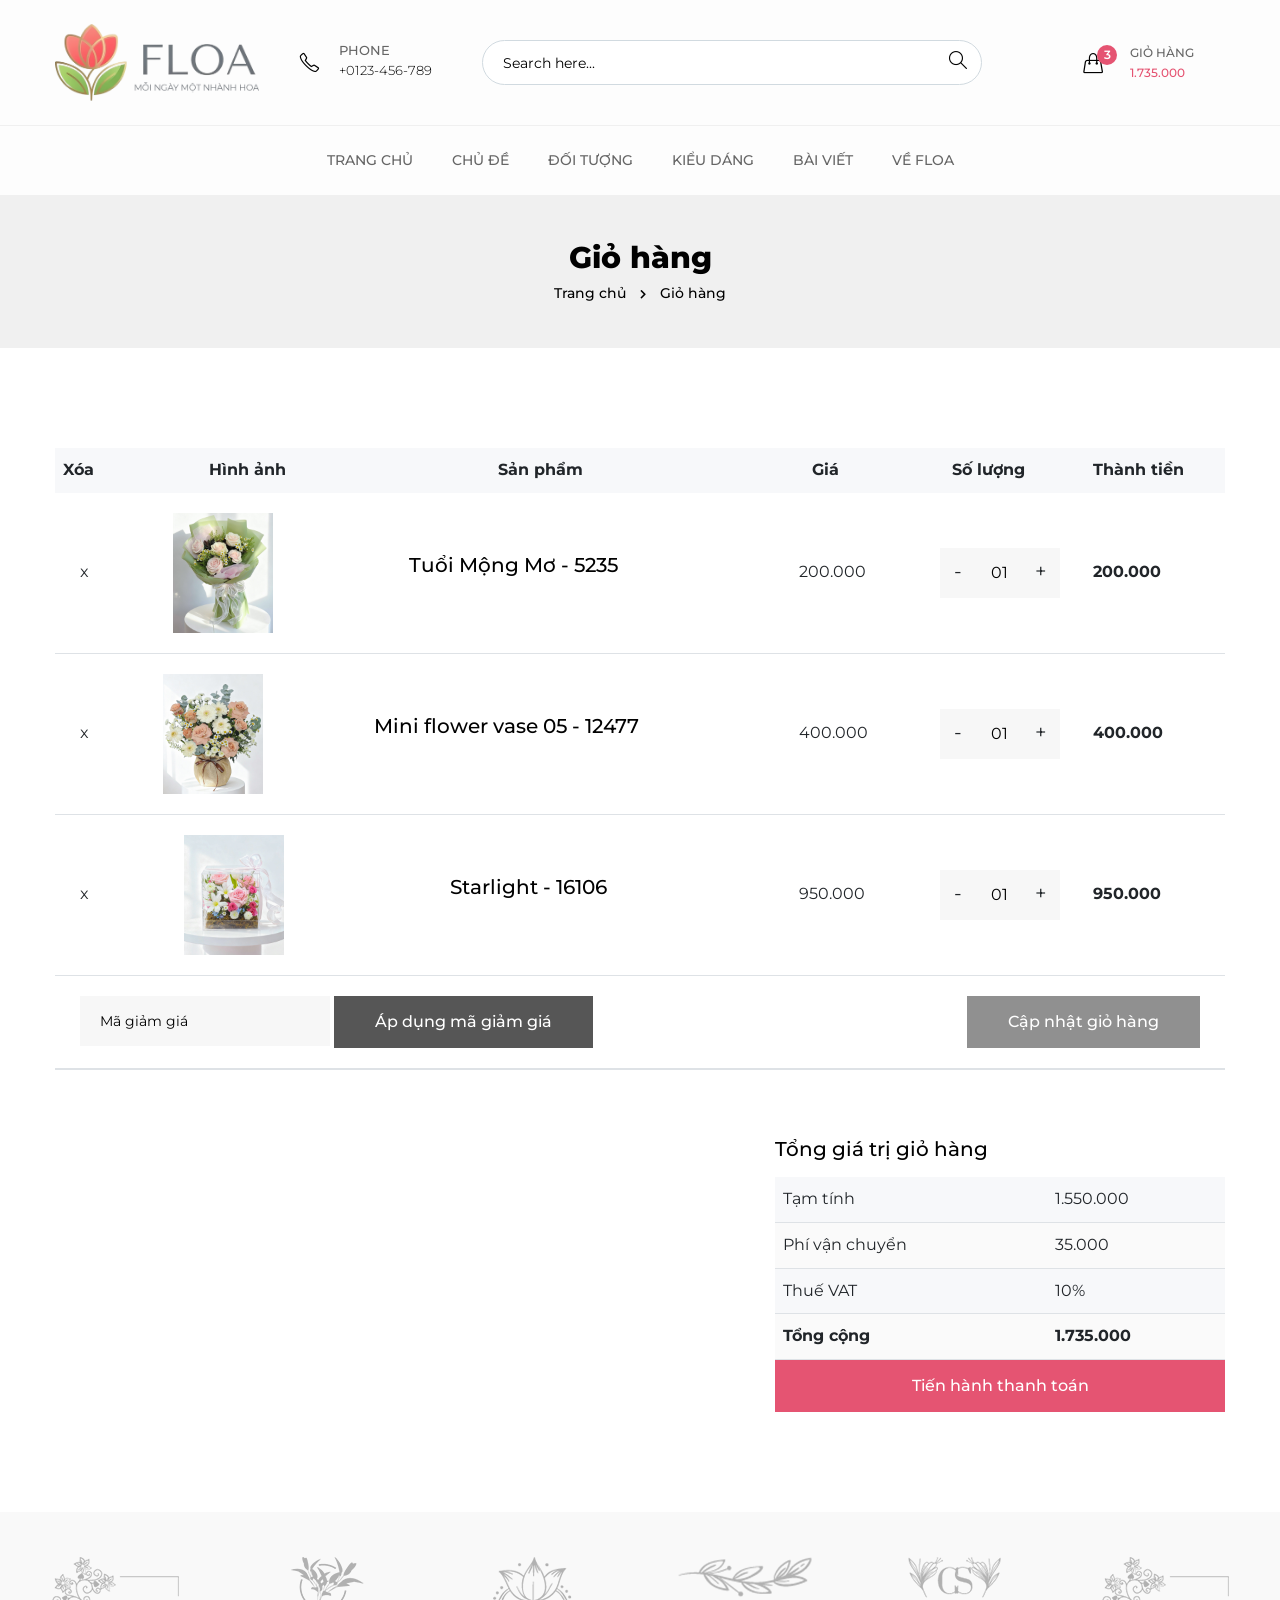
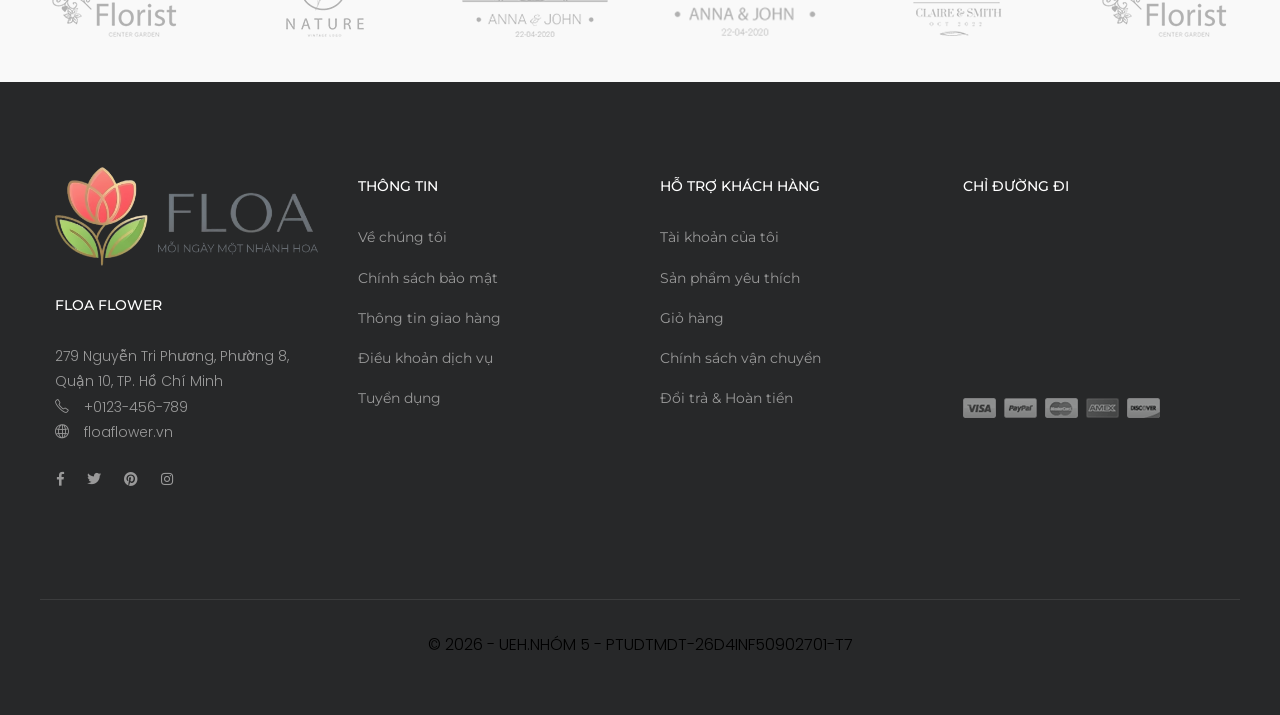
==== commit 66002d18: "thêm minicart (dropdown) Rê chuột vào icon giỏ hàng, sẽ xuất hiện ô cửa sổ hiển thị nhanh các sản ph" ====
--- a/cart.html
+++ b/cart.html
@@ -48,6 +48,148 @@
             white-space: nowrap;
             text-align: left !important;
             padding-left: 0.5rem !important;
+        }
+
+        /* Cart Hover Dropdown Styles */
+        .cart-hover-wrapper {
+            position: relative;
+        }
+
+        .cart-hover-dropdown {
+            position: absolute;
+            top: 100%;
+            right: 0;
+            width: 320px;
+            background: white;
+            border: 1px solid #e8e8e8;
+            border-radius: 5px;
+            box-shadow: 0 2px 10px rgba(0, 0, 0, 0.1);
+            padding: 15px;
+            margin-top: 10px;
+            opacity: 0;
+            visibility: hidden;
+            transform: translateY(-10px);
+            transition: all 0.3s ease;
+            z-index: 999;
+        }
+
+        .cart-hover-wrapper:hover .cart-hover-dropdown {
+            opacity: 1;
+            visibility: visible;
+            transform: translateY(0);
+        }
+
+        .cart-dropdown-content {
+            display: flex;
+            flex-direction: column;
+        }
+
+        .cart-items-list {
+            max-height: 280px;
+            overflow-y: auto;
+            margin-bottom: 15px;
+            padding-right: 8px;
+        }
+
+        .cart-items-list::-webkit-scrollbar {
+            width: 5px;
+        }
+
+        .cart-items-list::-webkit-scrollbar-track {
+            background: #f1f1f1;
+            border-radius: 3px;
+        }
+
+        .cart-items-list::-webkit-scrollbar-thumb {
+            background: #bbb;
+            border-radius: 3px;
+        }
+
+        .cart-items-list::-webkit-scrollbar-thumb:hover {
+            background: #888;
+        }
+
+        .cart-item-hover {
+            padding: 10px 0;
+            border-bottom: 1px solid #f0f0f0;
+            font-size: 13px;
+        }
+
+        .cart-item-hover:last-child {
+            border-bottom: none;
+        }
+
+        .cart-item-header {
+            display: flex;
+            gap: 10px;
+            align-items: flex-start;
+            margin-bottom: 5px;
+        }
+
+        .cart-item-img {
+            width: 50px;
+            height: 50px;
+            object-fit: cover;
+            border-radius: 3px;
+            flex-shrink: 0;
+        }
+
+        .item-name {
+            font-weight: 600;
+            color: #333;
+            margin: 0;
+            white-space: normal;
+            word-wrap: break-word;
+            flex: 1;
+        }
+
+        .item-quantity {
+            color: #666;
+            margin: 0;
+            flex: 1;
+        }
+
+        .item-quantity span {
+            font-weight: 600;
+            color: #333;
+        }
+
+        .item-info-row {
+            display: flex;
+            justify-content: space-between;
+            align-items: center;
+            gap: 10px;
+            margin-top: 3px;
+        }
+
+        .item-price {
+            color: #e96656;
+            font-weight: 600;
+            margin: 0;
+            font-size: 14px;
+            text-align: right;
+        }
+
+        .cart-dropdown-total {
+            padding-top: 12px;
+            border-top: 2px solid #f0f0f0;
+            display: flex;
+            justify-content: space-between;
+            align-items: center;
+        }
+
+        .total-label {
+            font-weight: 600;
+            color: #333;
+            margin: 0;
+            font-size: 14px;
+        }
+
+        .total-amount {
+            color: #e96656;
+            font-weight: 700;
+            margin: 0;
+            font-size: 16px;
         }
     </style>
 </head>
@@ -155,7 +297,7 @@
                                 </li>
                                 <li>
                                     <!-- mini-cart 2 -->
-                                    <div class="mini-cart-icon mini-cart-icon-2">
+                                    <div class="mini-cart-icon mini-cart-icon-2 cart-hover-wrapper">
                                         <a href="#ltn__utilize-cart-menu" class="ltn__utilize-toggle">
                                             <span class="mini-cart-icon">
                                                 <i class="icon-handbag"></i>
@@ -163,6 +305,47 @@
                                             </span>
                                             <h6><span>Giỏ hàng</span> <span class="ltn__secondary-color">1.735.000</span></h6>
                                         </a>
+                                        <!-- Cart Hover Dropdown -->
+                                        <div class="cart-hover-dropdown">
+                                            <div class="cart-dropdown-content">
+                                                <div class="cart-items-list">
+                                                    <div class="cart-item-hover">
+                                                        <div class="cart-item-header">
+                                                            <img src="img/product/1.png" alt="Tuổi Mộng Mơ" class="cart-item-img">
+                                                            <p class="item-name">Tuổi Mộng Mơ - 5235</p>
+                                                        </div>
+                                                        <div class="item-info-row">
+                                                            <p class="item-quantity">Số lượng: <span>1</span></p>
+                                                            <p class="item-price">200.000</p>
+                                                        </div>
+                                                    </div>
+                                                    <div class="cart-item-hover">
+                                                        <div class="cart-item-header">
+                                                            <img src="img/product/2.png" alt="Mini flower vase" class="cart-item-img">
+                                                            <p class="item-name">Mini flower vase 05 - 12477</p>
+                                                        </div>
+                                                        <div class="item-info-row">
+                                                            <p class="item-quantity">Số lượng: <span>1</span></p>
+                                                            <p class="item-price">400.000</p>
+                                                        </div>
+                                                    </div>
+                                                    <div class="cart-item-hover">
+                                                        <div class="cart-item-header">
+                                                            <img src="img/product/3.png" alt="Starlight" class="cart-item-img">
+                                                            <p class="item-name">Starlight - 16106</p>
+                                                        </div>
+                                                        <div class="item-info-row">
+                                                            <p class="item-quantity">Số lượng: <span>1</span></p>
+                                                            <p class="item-price">950.000</p>
+                                                        </div>
+                                                    </div>
+                                                </div>
+                                                <div class="cart-dropdown-total">
+                                                    <p class="total-label">Tổng cộng:</p>
+                                                    <p class="total-amount">1.735.000</p>
+                                                </div>
+                                            </div>
+                                        </div>
                                     </div>
                                 </li>
                                 <li>      
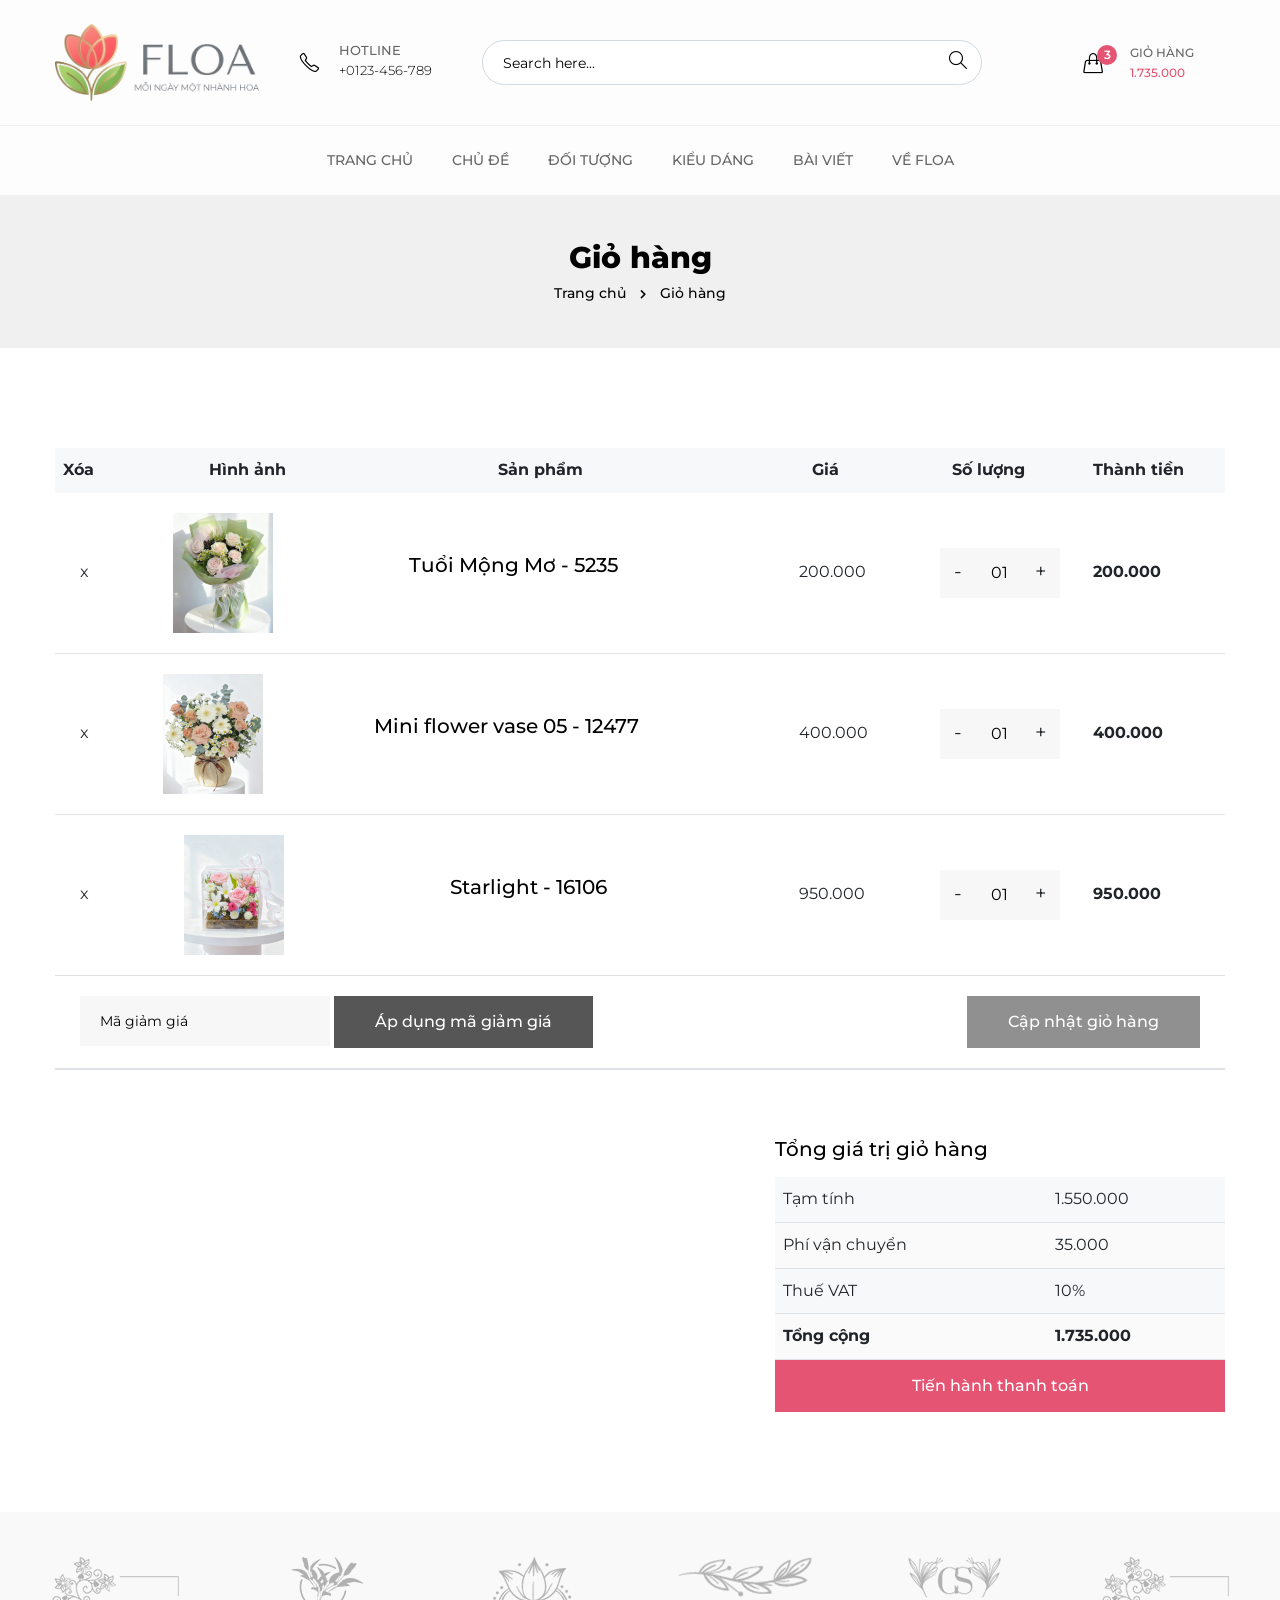
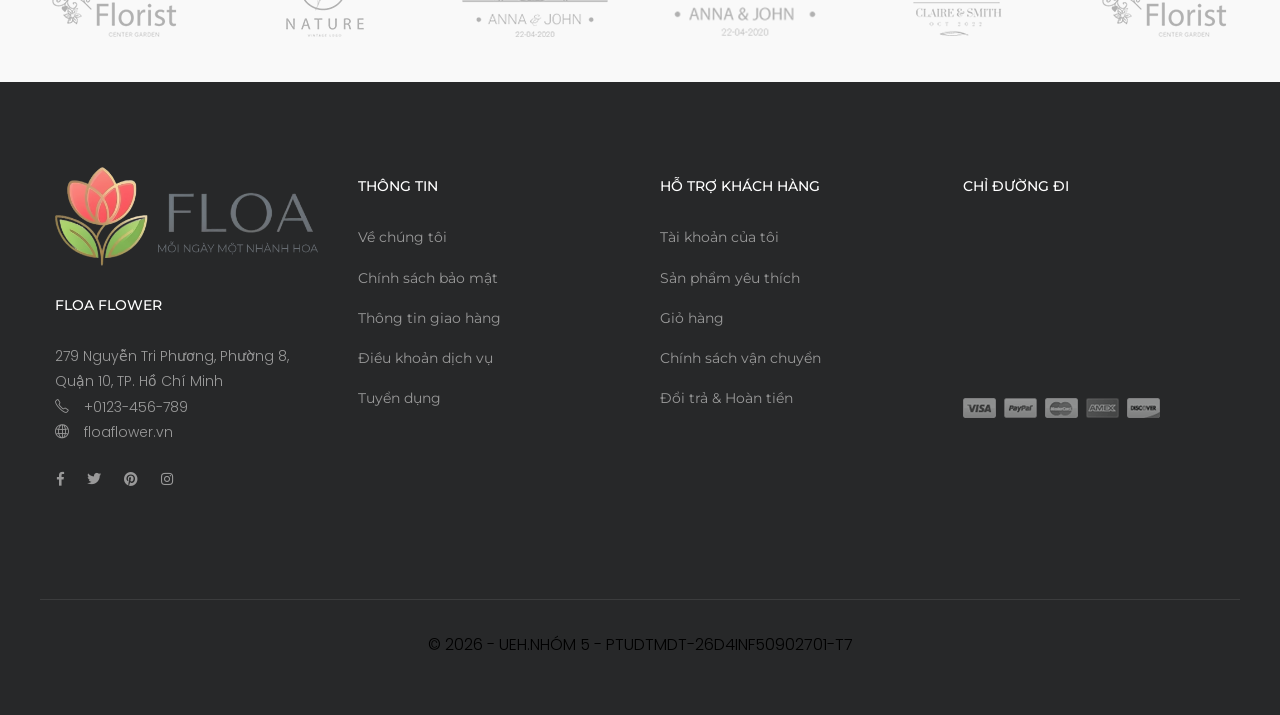
==== commit 4a7e3852: "Châu push footer" ====
--- a/cart.html
+++ b/cart.html
@@ -49,148 +49,6 @@
             text-align: left !important;
             padding-left: 0.5rem !important;
         }
-
-        /* Cart Hover Dropdown Styles */
-        .cart-hover-wrapper {
-            position: relative;
-        }
-
-        .cart-hover-dropdown {
-            position: absolute;
-            top: 100%;
-            right: 0;
-            width: 320px;
-            background: white;
-            border: 1px solid #e8e8e8;
-            border-radius: 5px;
-            box-shadow: 0 2px 10px rgba(0, 0, 0, 0.1);
-            padding: 15px;
-            margin-top: 10px;
-            opacity: 0;
-            visibility: hidden;
-            transform: translateY(-10px);
-            transition: all 0.3s ease;
-            z-index: 999;
-        }
-
-        .cart-hover-wrapper:hover .cart-hover-dropdown {
-            opacity: 1;
-            visibility: visible;
-            transform: translateY(0);
-        }
-
-        .cart-dropdown-content {
-            display: flex;
-            flex-direction: column;
-        }
-
-        .cart-items-list {
-            max-height: 280px;
-            overflow-y: auto;
-            margin-bottom: 15px;
-            padding-right: 8px;
-        }
-
-        .cart-items-list::-webkit-scrollbar {
-            width: 5px;
-        }
-
-        .cart-items-list::-webkit-scrollbar-track {
-            background: #f1f1f1;
-            border-radius: 3px;
-        }
-
-        .cart-items-list::-webkit-scrollbar-thumb {
-            background: #bbb;
-            border-radius: 3px;
-        }
-
-        .cart-items-list::-webkit-scrollbar-thumb:hover {
-            background: #888;
-        }
-
-        .cart-item-hover {
-            padding: 10px 0;
-            border-bottom: 1px solid #f0f0f0;
-            font-size: 13px;
-        }
-
-        .cart-item-hover:last-child {
-            border-bottom: none;
-        }
-
-        .cart-item-header {
-            display: flex;
-            gap: 10px;
-            align-items: flex-start;
-            margin-bottom: 5px;
-        }
-
-        .cart-item-img {
-            width: 50px;
-            height: 50px;
-            object-fit: cover;
-            border-radius: 3px;
-            flex-shrink: 0;
-        }
-
-        .item-name {
-            font-weight: 600;
-            color: #333;
-            margin: 0;
-            white-space: normal;
-            word-wrap: break-word;
-            flex: 1;
-        }
-
-        .item-quantity {
-            color: #666;
-            margin: 0;
-            flex: 1;
-        }
-
-        .item-quantity span {
-            font-weight: 600;
-            color: #333;
-        }
-
-        .item-info-row {
-            display: flex;
-            justify-content: space-between;
-            align-items: center;
-            gap: 10px;
-            margin-top: 3px;
-        }
-
-        .item-price {
-            color: #e96656;
-            font-weight: 600;
-            margin: 0;
-            font-size: 14px;
-            text-align: right;
-        }
-
-        .cart-dropdown-total {
-            padding-top: 12px;
-            border-top: 2px solid #f0f0f0;
-            display: flex;
-            justify-content: space-between;
-            align-items: center;
-        }
-
-        .total-label {
-            font-weight: 600;
-            color: #333;
-            margin: 0;
-            font-size: 14px;
-        }
-
-        .total-amount {
-            color: #e96656;
-            font-weight: 700;
-            margin: 0;
-            font-size: 16px;
-        }
     </style>
 </head>
 
@@ -223,7 +81,7 @@
                                     <i class="icon-phone"></i>
                                 </div>
                                 <div class="header-feature-info">
-                                    <h6>Phone</h6>
+                                    <h6>Hotline</h6>
                                     <p><a href="tel:0123456789">+0123-456-789</a></p>
                                 </div>
                             </div>
@@ -297,7 +155,7 @@
                                 </li>
                                 <li>
                                     <!-- mini-cart 2 -->
-                                    <div class="mini-cart-icon mini-cart-icon-2 cart-hover-wrapper">
+                                    <div class="mini-cart-icon mini-cart-icon-2">
                                         <a href="#ltn__utilize-cart-menu" class="ltn__utilize-toggle">
                                             <span class="mini-cart-icon">
                                                 <i class="icon-handbag"></i>
@@ -305,47 +163,6 @@
                                             </span>
                                             <h6><span>Giỏ hàng</span> <span class="ltn__secondary-color">1.735.000</span></h6>
                                         </a>
-                                        <!-- Cart Hover Dropdown -->
-                                        <div class="cart-hover-dropdown">
-                                            <div class="cart-dropdown-content">
-                                                <div class="cart-items-list">
-                                                    <div class="cart-item-hover">
-                                                        <div class="cart-item-header">
-                                                            <img src="img/product/1.png" alt="Tuổi Mộng Mơ" class="cart-item-img">
-                                                            <p class="item-name">Tuổi Mộng Mơ - 5235</p>
-                                                        </div>
-                                                        <div class="item-info-row">
-                                                            <p class="item-quantity">Số lượng: <span>1</span></p>
-                                                            <p class="item-price">200.000</p>
-                                                        </div>
-                                                    </div>
-                                                    <div class="cart-item-hover">
-                                                        <div class="cart-item-header">
-                                                            <img src="img/product/2.png" alt="Mini flower vase" class="cart-item-img">
-                                                            <p class="item-name">Mini flower vase 05 - 12477</p>
-                                                        </div>
-                                                        <div class="item-info-row">
-                                                            <p class="item-quantity">Số lượng: <span>1</span></p>
-                                                            <p class="item-price">400.000</p>
-                                                        </div>
-                                                    </div>
-                                                    <div class="cart-item-hover">
-                                                        <div class="cart-item-header">
-                                                            <img src="img/product/3.png" alt="Starlight" class="cart-item-img">
-                                                            <p class="item-name">Starlight - 16106</p>
-                                                        </div>
-                                                        <div class="item-info-row">
-                                                            <p class="item-quantity">Số lượng: <span>1</span></p>
-                                                            <p class="item-price">950.000</p>
-                                                        </div>
-                                                    </div>
-                                                </div>
-                                                <div class="cart-dropdown-total">
-                                                    <p class="total-label">Tổng cộng:</p>
-                                                    <p class="total-amount">1.735.000</p>
-                                                </div>
-                                            </div>
-                                        </div>
                                     </div>
                                 </li>
                                 <li>      
@@ -450,8 +267,8 @@
                         <span class="mini-cart-item-delete"><i class="icon-trash"></i></span>
                     </div>
                     <div class="mini-cart-info">
-                        <h6><a href="#">Premium Joyful</a></h6>
-                        <span class="mini-cart-quantity">1 x $65.00</span>
+                        <h6><a href="#">Tuổi Mộng Mơ - 5235</a></h6>
+                        <span class="mini-cart-quantity">1 x 200.000</span>
                     </div>
                 </div>
                 <div class="mini-cart-item clearfix">
@@ -460,8 +277,8 @@
                         <span class="mini-cart-item-delete"><i class="icon-trash"></i></span>
                     </div>
                     <div class="mini-cart-info">
-                        <h6><a href="#">The White Rose</a></h6>
-                        <span class="mini-cart-quantity">1 x $85.00</span>
+                        <h6><a href="#">Mini flower vase 05 - 12477</a></h6>
+                        <span class="mini-cart-quantity">1 x 400.000</span>
                     </div>
                 </div>
                 <div class="mini-cart-item clearfix">
@@ -470,30 +287,21 @@
                         <span class="mini-cart-item-delete"><i class="icon-trash"></i></span>
                     </div>
                     <div class="mini-cart-info">
-                        <h6><a href="#">Red Rose Bouquet</a></h6>
-                        <span class="mini-cart-quantity">1 x $92.00</span>
-                    </div>
-                </div>
-                <div class="mini-cart-item clearfix">
-                    <div class="mini-cart-img">
-                        <a href="#"><img src="img/product/4.png" alt="Image"></a>
-                        <span class="mini-cart-item-delete"><i class="icon-trash"></i></span>
-                    </div>
-                    <div class="mini-cart-info">
-                        <h6><a href="#">Pink Flower Tree</a></h6>
-                        <span class="mini-cart-quantity">1 x $68.00</span>
-                    </div>
-                </div>
+                        <h6><a href="#">Starlight - 16106</a></h6>
+                        <span class="mini-cart-quantity">1 x 950.000</span>
+                    </div>
+                </div>
+                
             </div>
             <div class="mini-cart-footer">
                 <div class="mini-cart-sub-total">
-                    <h5>Subtotal: <span>$310.00</span></h5>
+                    <h5>Tổng cộng: <span>1.735.000</span></h5>
                 </div>
                 <div class="btn-wrapper">
                     <a href="cart.html" class="theme-btn-1 btn btn-effect-1">Xem giỏ</a>
                     <a href="cart.html" class="theme-btn-2 btn btn-effect-2">Thanh toán</a>
                 </div>
-                <p>Free Shipping on All Orders Over $100!</p>
+                <p>Free ship đơn hàng từ 1.000.000</p>
             </div>
 
         </div>
@@ -912,4 +720,3 @@
   
 </body>
 </html>
-
--- a/css/style.css
+++ b/css/style.css
@@ -12354,6 +12354,9 @@
   margin-bottom: 30px;
   font-weight: 600; }
 
+.current-year {
+  font-weight: 300; ; }
+
 .ltn__footer-2 .footer-widget .ltn__blog-meta li,
 .footer-widget .ltn__blog-meta li {
   font-size: 14px; }
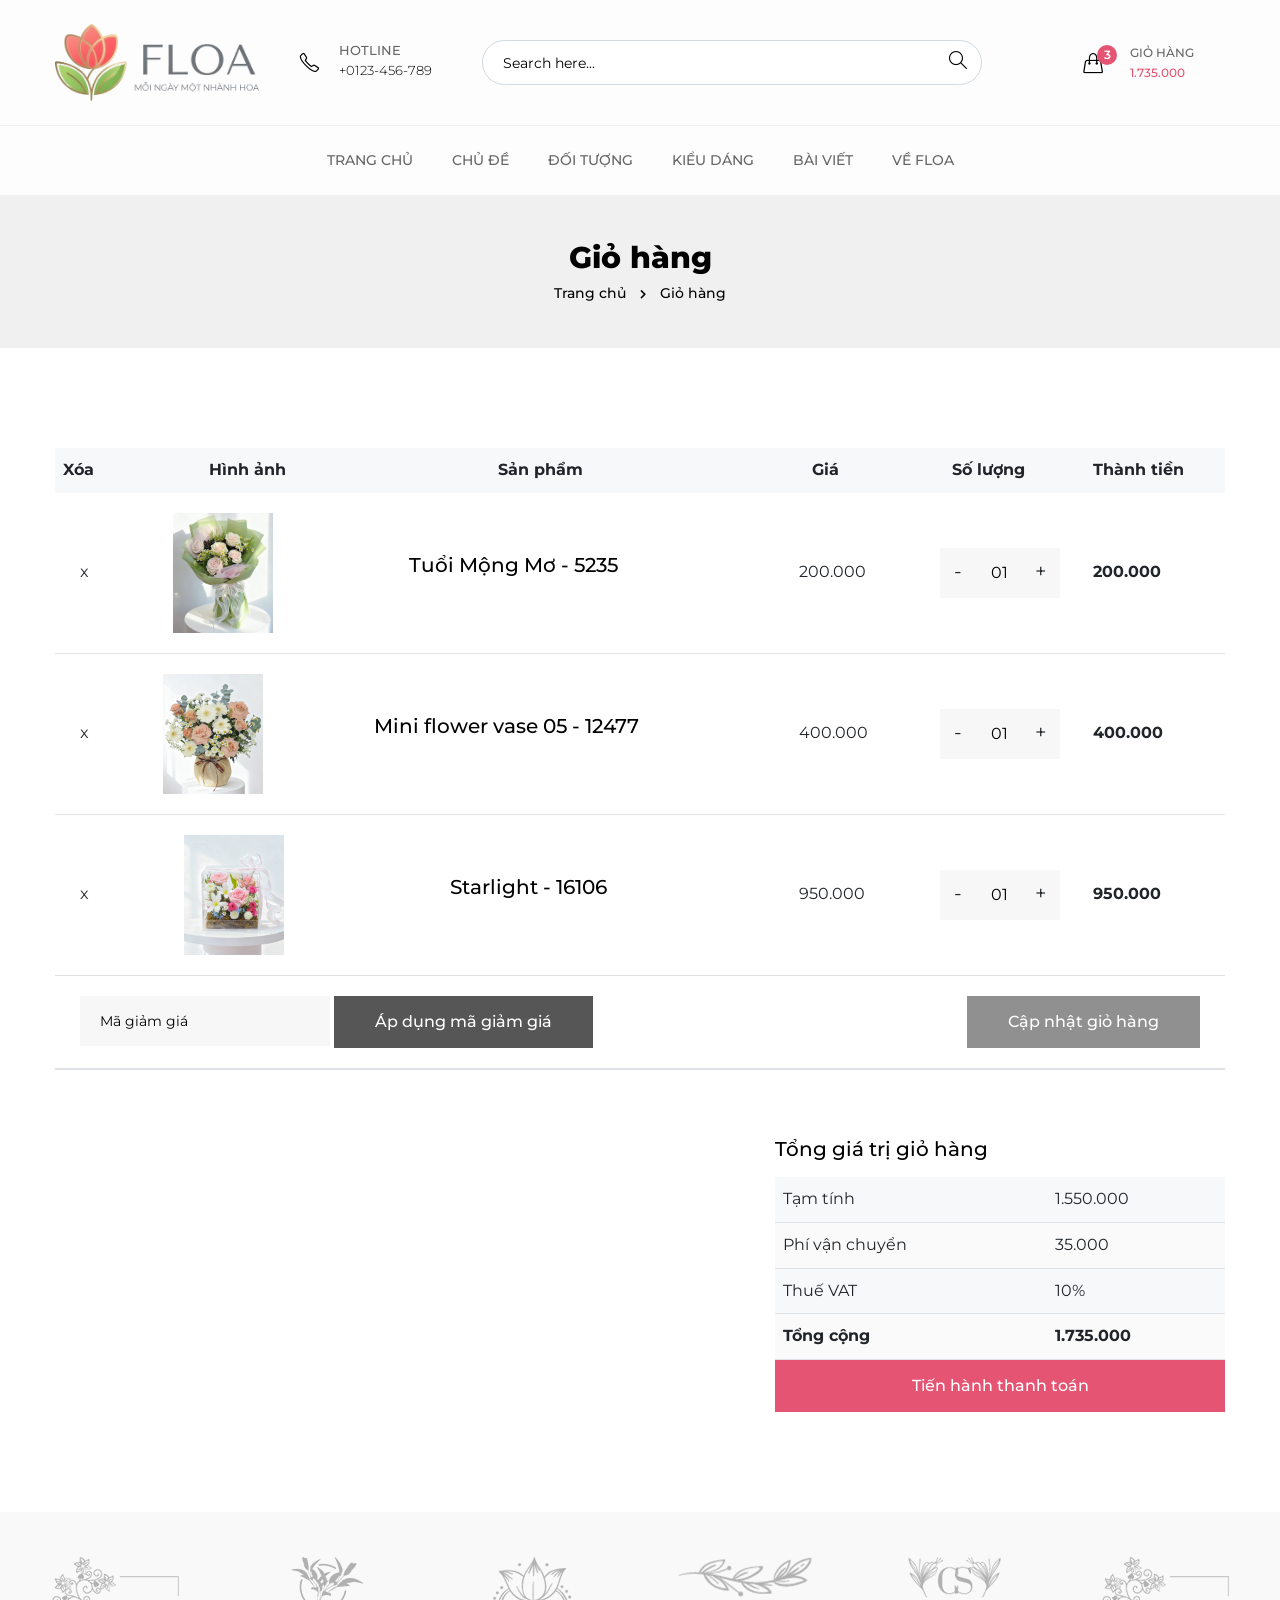
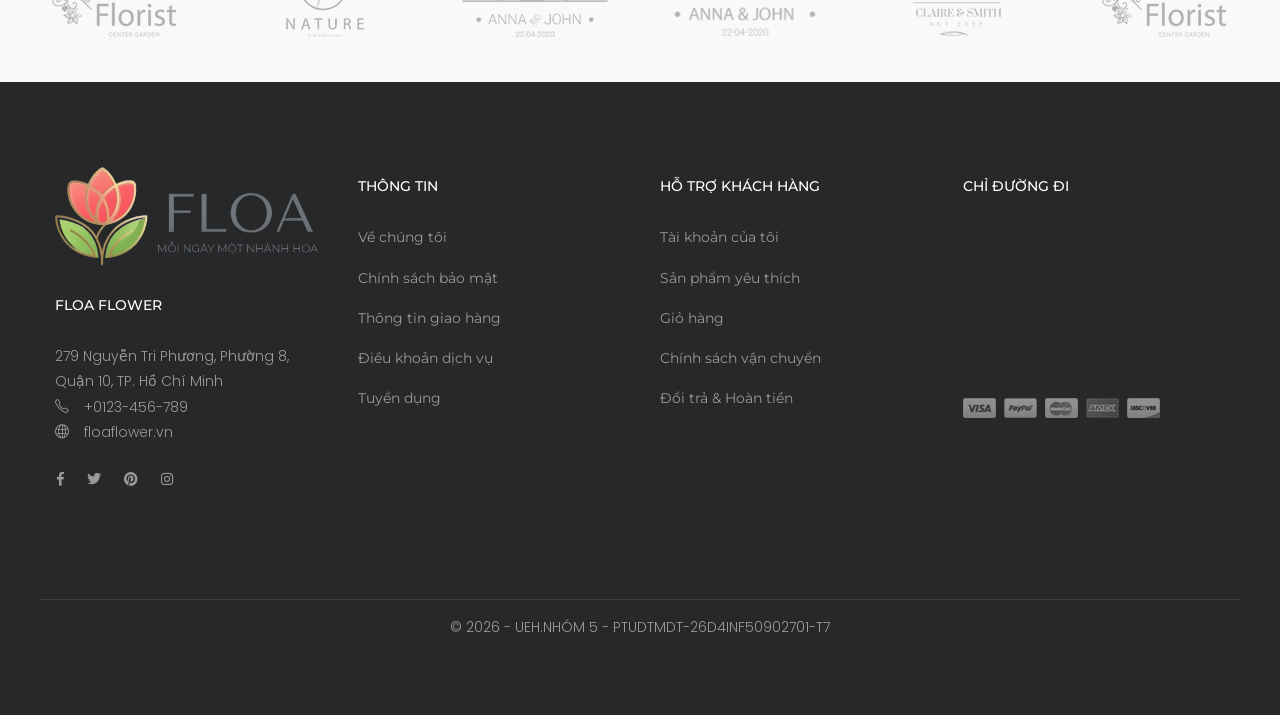
==== commit 5f931170: "update cart" ====
--- a/cart.html
+++ b/cart.html
@@ -700,7 +700,7 @@
         <div class="container ltn__border-top-2">
             <div class="row">
             <div class="col-md-12 col-12 text-center">
-                    <div class="footer-copyright-design py-3">
+                    <div class="footer-widget">
                         <p>© <span class="current-year">2026</span> - UEH.NHÓM 5 - PTUDTMDT-26D4INF50902701-T7</p>
                     </div>
                 </div>
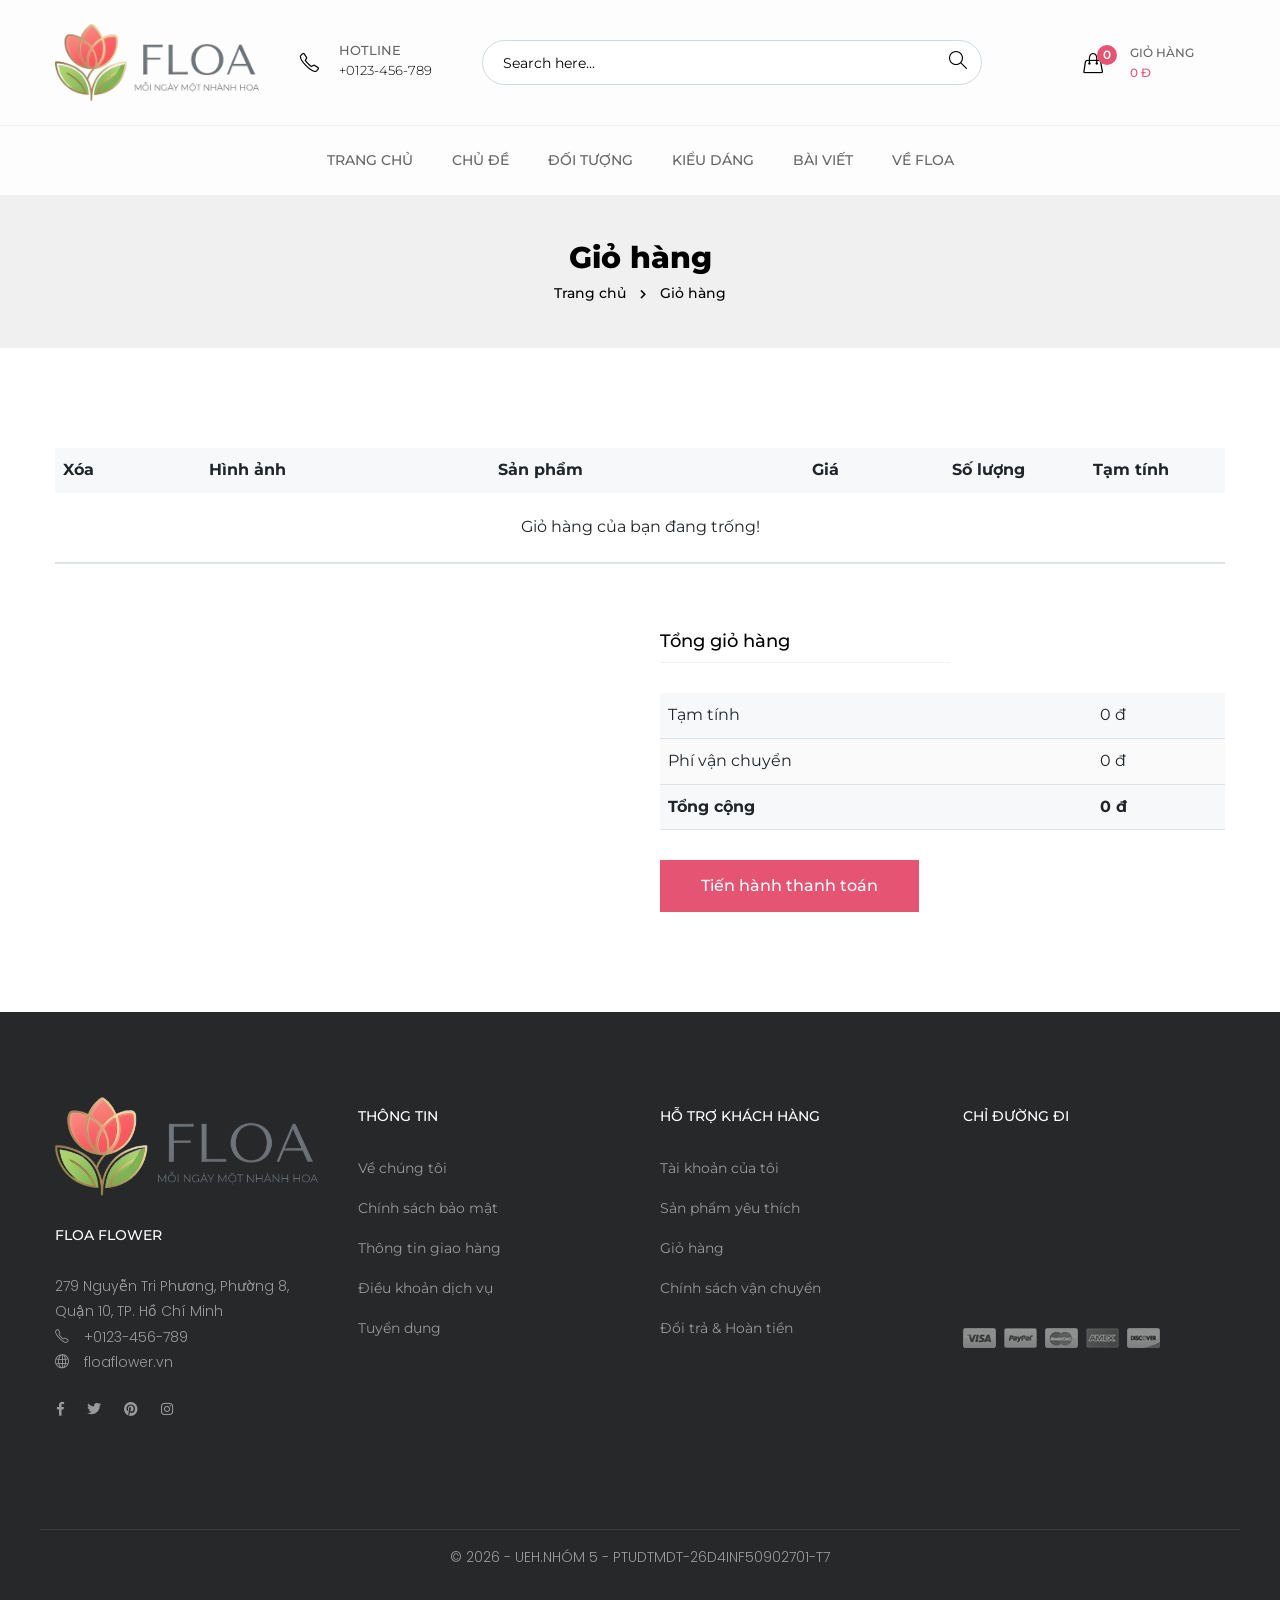
==== commit dcd496b1: "update javascript add to cart" ====
--- a/cart.html
+++ b/cart.html
@@ -19,46 +19,10 @@
     <link rel="stylesheet" href="css/style.css">
     <!-- Responsive css -->
     <link rel="stylesheet" href="css/responsive.css">
-    <style>
-        /* fixed table layout keeps columns aligned regardless of name length */
-        .shoping-cart-table .table {
-            table-layout: fixed;
-            width: 100%;
-        }
-        /* truncate long product names so they don't stretch row */
-        .cart-product-info {
-            overflow: hidden;
-            white-space: nowrap;
-            text-overflow: ellipsis;
-        }
-        /* ensure numeric columns align left for consistent vertical alignment */
-        .cart-product-price,
-        .cart-product-quantity,
-        .cart-product-subtotal {
-            text-align: left !important;
-        }
-        /* give price/quantity/total predictable column widths */
-        .shoping-cart-table .table th.cart-product-price,
-        .shoping-cart-table .table td.cart-product-price,
-        .shoping-cart-table .table th.cart-product-quantity,
-        .shoping-cart-table .table td.cart-product-quantity,
-        .shoping-cart-table .table th.cart-product-subtotal,
-        .shoping-cart-table .table td.cart-product-subtotal {
-            width: 12% !important;
-            white-space: nowrap;
-            text-align: left !important;
-            padding-left: 0.5rem !important;
-        }
-    </style>
+
 </head>
 
 <body>
-    <!--[if lte IE 9]>
-        <p class="browserupgrade">You are using an <strong>outdated</strong> browser. Please <a href="https://browsehappy.com/">upgrade your browser</a> to improve your experience and security.</p>
-    <![endif]-->
-
-    <!-- Add your site or application content here -->
-
 <!-- Body main wrapper start -->
 <div class="body-wrapper">
 
@@ -159,9 +123,12 @@
                                         <a href="#ltn__utilize-cart-menu" class="ltn__utilize-toggle">
                                             <span class="mini-cart-icon">
                                                 <i class="icon-handbag"></i>
-                                                <sup>3</sup>
+                                                <sup class="cart-quantity-count">0</sup>
                                             </span>
-                                            <h6><span>Giỏ hàng</span> <span class="ltn__secondary-color">1.735.000</span></h6>
+                                            <h6>
+                                                <span>Giỏ hàng</span> 
+                                                <span class="ltn__secondary-color cart-total-price">0 đ</span>
+                                            </h6>
                                         </a>
                                     </div>
                                 </li>
@@ -199,7 +166,7 @@
                             <nav>
                                 <div class="ltn__main-menu">
                                     <ul>
-                                        <li class="menu-icon"><a href="#">Trang chủ</a>
+                                        <li class="menu-icon"><a href="index.html">Trang chủ</a>
                                         </li>
                                         <li class="menu-icon"><a href="#">Chủ đề</a>
                                             <ul>
@@ -255,61 +222,30 @@
 
     <!-- Utilize Cart Menu Start -->
     <div id="ltn__utilize-cart-menu" class="ltn__utilize ltn__utilize-cart-menu">
-        <div class="ltn__utilize-menu-inner ltn__scrollbar">
+        <div class="ltn__utilize-menu-inner ltn__custom-scrollbar">
             <div class="ltn__utilize-menu-head">
-                <span class="ltn__utilize-menu-title">Cart</span>
+                <span class="ltn__utilize-menu-title">Giỏ hàng</span>
                 <button class="ltn__utilize-close">×</button>
             </div>
-            <div class="mini-cart-product-area ltn__scrollbar">
-                <div class="mini-cart-item clearfix">
-                    <div class="mini-cart-img">
-                        <a href="#"><img src="img/product/1.png" alt="Image"></a>
-                        <span class="mini-cart-item-delete"><i class="icon-trash"></i></span>
-                    </div>
-                    <div class="mini-cart-info">
-                        <h6><a href="#">Tuổi Mộng Mơ - 5235</a></h6>
-                        <span class="mini-cart-quantity">1 x 200.000</span>
-                    </div>
-                </div>
-                <div class="mini-cart-item clearfix">
-                    <div class="mini-cart-img">
-                        <a href="#"><img src="img/product/2.png" alt="Image"></a>
-                        <span class="mini-cart-item-delete"><i class="icon-trash"></i></span>
-                    </div>
-                    <div class="mini-cart-info">
-                        <h6><a href="#">Mini flower vase 05 - 12477</a></h6>
-                        <span class="mini-cart-quantity">1 x 400.000</span>
-                    </div>
-                </div>
-                <div class="mini-cart-item clearfix">
-                    <div class="mini-cart-img">
-                        <a href="#"><img src="img/product/3.png" alt="Image"></a>
-                        <span class="mini-cart-item-delete"><i class="icon-trash"></i></span>
-                    </div>
-                    <div class="mini-cart-info">
-                        <h6><a href="#">Starlight - 16106</a></h6>
-                        <span class="mini-cart-quantity">1 x 950.000</span>
-                    </div>
-                </div>
-                
+            <div class="mini-cart-product-area ltn__custom-scrollbar">
+                <ul id="mini-cart-list">
+                    </ul>
             </div>
             <div class="mini-cart-footer">
                 <div class="mini-cart-sub-total">
-                    <h5>Tổng cộng: <span>1.735.000</span></h5>
+                    <h5>Tạm tính: <span id="mini-cart-total">0 đ</span></h5>
                 </div>
                 <div class="btn-wrapper">
-                    <a href="cart.html" class="theme-btn-1 btn btn-effect-1">Xem giỏ</a>
-                    <a href="cart.html" class="theme-btn-2 btn btn-effect-2">Thanh toán</a>
-                </div>
-                <p>Free ship đơn hàng từ 1.000.000</p>
-            </div>
-
+                    <a href="cart.html" class="theme-btn-1 btn btn-effect-1">Xem giỏ hàng</a>
+                    <a href="checkout.html" class="theme-btn-2 btn btn-effect-1">Thanh toán</a>
+                </div>
+            </div>
         </div>
     </div>
     <!-- Utilize Cart Menu End -->
 
     <!-- Utilize Mobile Menu Start -->
-    <div id="ltn__utilize-mobile-menu" class="ltn__utilize ltn__utilize-mobile-menu">
+     <div id="ltn__utilize-mobile-menu" class="ltn__utilize ltn__utilize-mobile-menu">
         <div class="ltn__utilize-menu-inner ltn__scrollbar">
             <div class="ltn__utilize-menu-head">
                 <div class="site-logo">
@@ -325,54 +261,48 @@
             </div>
             <div class="ltn__utilize-menu">
                 <ul>
-                    <li><a href="#">Home</a>
-                        <ul class="sub-menu">
-                            <li><a href="index.html">Home Style - 01</a></li>
-                            <li><a href="index-2.html">Home Style - 02</a></li>
-                            <li><a href="index-3.html">Home Style - 03</a></li>
-                            <li><a href="index-4.html">Home Style - 04</a></li>
+                    <li class="sub-menu"><a href="index.html">Trang chủ</a>
+                    </li>
+                    <li class="sub-menu"><a href="#">Chủ đề</a>
+                        <ul>
+                            <li><a href="hoa-sinh-nhat.html">Hoa sinh nhật</a></li>
+                            <li><a href="hoa-khai-truong.html">Hoa khai trương</a></li>
+                            <li><a href="hoa-tinh-yeu.html">Hoa tình yêu</a></li>
+                            <li><a href="hoa-tot-nghiep.html">Hoa tốt nghiệp </a></li>
                         </ul>
                     </li>
-                    <li><a href="about.html">About Us</a></li>
-                    <li><a href="#">Shop</a>
-                        <ul class="sub-menu">
-                            <li><a href="shop.html">Shop</a></li>
-                            <li><a href="shop-grid.html">Shop Grid</a></li>
-                            <li><a href="shop-left-sidebar.html">Shop Left sidebar</a></li>
-                            <li><a href="shop-right-sidebar.html">Shop right sidebar</a></li>
-                            <li><a href="product-details.html">Shop details </a></li>
-                            <li><a href="cart.html">Cart</a></li>
-                            <li><a href="wishlist.html">Wishlist</a></li>
-                            <li><a href="checkout.html">Checkout</a></li>
-                            <li><a href="order-tracking.html">Order Tracking</a></li>
-                            <li><a href="account.html">My Account</a></li>
-                            <li><a href="login.html">Sign in</a></li>
-                            <li><a href="register.html">Register</a></li>
+                    <li class="sub-menu"><a href="#">Đối tượng</a>
+                        <ul>
+                            <li><a href="nguoi-yeu.html">Người yêu</a></li>
+                            <li><a href="ban-be.html">Bạn bè</a></li>
+                            <li><a href="vo-chong.html">Vợ chồng</a></li>
+                            <li><a href="bo-me.html">Bố mẹ</a></li>
+                            <li><a href="dong-nghiep.html">Đồng nghiệp</a></li>
                         </ul>
                     </li>
-                    <li><a href="#">News</a>
-                        <ul class="sub-menu">
-                            <li><a href="blog.html">News</a></li>
-                            <li><a href="blog-grid.html">News Grid</a></li>
-                            <li><a href="blog-left-sidebar.html">News Left sidebar</a></li>
-                            <li><a href="blog-right-sidebar.html">News Right sidebar</a></li>
-                            <li><a href="blog-details.html">News details</a></li>
+                    <li class="sub-menu"><a href="#">Kiểu dáng</a>
+                        <ul>
+                            <li><a href="bo-hoa.html">Bó hoa</a></li>
+                            <li><a href="gio-hoa.html">Giỏ hoa</a></li>
+                            <li><a href="binh-hoa.html">Bình hoa</a></li>
+                            <li><a href="lanh-hoa.html">Lẵng hoa</a></li>
+                            <li><a href="hop-hoa.html">Hộp hoa</a></li>
                         </ul>
                     </li>
-                    <li><a href="#">Pages</a>
-                        <ul class="sub-menu">
-                            <li><a href="about.html">About Us</a></li>
-                            <li><a href="portfolio.html">Portfolio</a></li>
-                            <li><a href="portfolio-2.html">Portfolio - 02</a></li>
-                            <li><a href="portfolio-details.html">Portfolio Details</a></li>
-                            <li><a href="faq.html">FAQ</a></li>
-                            <li><a href="locations.html">Google Map Locations</a></li>
-                            <li><a href="404.html">404</a></li>
-                            <li><a href="contact.html">Contact</a></li>
-                            <li><a href="coming-soon.html">Coming Soon</a></li>
+                    <li class="sub-menu"><a href="#">Bài viết</a>
+                        <ul>
+                            <li><a href="chuyen-ve-hoa.html">Chuyện về hoa</a></li>
+                            <li><a href="huong-dan-mua-hang.html">Hướng dẫn mua hàng</a></li>
+                            <li><a href="chinh-sach-giao-hang.html">Chính sách giao hàng</a></li>
+                            <li><a href="dieu-khoan-va-bao-mat.html">Điều khoản và bảo mật</a></li>
                         </ul>
                     </li>
-                    <li><a href="contact.html">Contact</a></li>
+                    <li><a href="#">Về Floa</a>
+                        <ul>
+                            <li><a href="about-floa.html">Floa - Mỗi ngày một nhành hoa</a></li>
+                            <li><a href="lien-he.html">Liên hệ</a></li>
+                        </ul>
+                    </li>             
                 </ul>
             </div>
             <div class="ltn__utilize-buttons ltn__utilize-buttons-2">
@@ -448,100 +378,49 @@
                         <div class="shoping-cart-table table-responsive">
                             <table class="table">
                                 <thead>
-                                    <th class="cart-product-remove">Xóa</th>
-                                    <th class="cart-product-image">Hình ảnh</th>
-                                    <th class="cart-product-info">Sản phẩm</th>
-                                    <th class="cart-product-price">Giá</th>
-                                    <th class="cart-product-quantity">Số lượng</th>
-                                    <th class="cart-product-subtotal">Thành tiền</th>
+                                    <tr>
+                                        <th class="cart-product-remove">Xóa</th>
+                                        <th class="cart-product-image">Hình ảnh</th>
+                                        <th class="cart-product-info">Sản phẩm</th>
+                                        <th class="cart-product-price">Giá</th>
+                                        <th class="cart-product-quantity">Số lượng</th>
+                                        <th class="cart-product-subtotal">Tạm tính</th>
+                                    </tr>
                                 </thead>
-                                <tbody>
-                                    <tr>
-                                        <td class="cart-product-remove">x</td>
-                                        <td class="cart-product-image">
-                                            <a href="product-details.html"><img src="img/product/1.png" alt="#"></a>
-                                        </td>
-                                        <td class="cart-product-info">
-                                            <h4><a href="product-details.html">Tuổi Mộng Mơ - 5235</a></h4>
-                                        </td>
-                                        <td class="cart-product-price">200.000</td>
-                                        <td class="cart-product-quantity">
-                                            <div class="cart-plus-minus">
-                                                <input type="text" value="01" name="qtybutton" class="cart-plus-minus-box">
-                                            </div>
-                                        </td>
-                                        <td class="cart-product-subtotal">200.000</td>
-                                    </tr>
-                                    <tr>
-                                        <td class="cart-product-remove">x</td>
-                                        <td class="cart-product-image">
-                                            <a href="product-details.html"><img src="img/product/2.png" alt="#"></a>
-                                        </td>
-                                        <td class="cart-product-info">
-                                            <h4><a href="product-details.html">Mini flower vase 05 - 12477</a></h4>
-                                        </td>
-                                        <td class="cart-product-price">400.000</td>
-                                        <td class="cart-product-quantity">
-                                            <div class="cart-plus-minus">
-                                                <input type="text" value="01" name="qtybutton" class="cart-plus-minus-box">
-                                            </div>
-                                        </td>
-                                        <td class="cart-product-subtotal">400.000</td>
-                                    </tr>
-                                    <tr>
-                                        <td class="cart-product-remove">x</td>
-                                        <td class="cart-product-image">
-                                            <a href="product-details.html"><img src="img/product/3.png" alt="#"></a>
-                                        </td>
-                                        <td class="cart-product-info">
-                                            <h4><a href="product-details.html">Starlight - 16106</a></h4>
-                                        </td>
-                                        <td class="cart-product-price">950.000</td>
-                                        <td class="cart-product-quantity">
-                                            <div class="cart-plus-minus">
-                                                <input type="text" value="01" name="qtybutton" class="cart-plus-minus-box">
-                                            </div>
-                                        </td>
-                                        <td class="cart-product-subtotal">950.000</td>
-                                    </tr>
-                                    <tr class="cart-coupon-row">
-                                        <td colspan="6">
-                                            <div class="cart-coupon">
-                                                <input type="text" name="cart-coupon" placeholder="Mã giảm giá">
-                                                <button type="submit" class="btn theme-btn-2 btn-effect-2">Áp dụng mã giảm giá</button>
-                                            </div>
-                                        </td>
-                                        <td>
-                                            <button type="submit" class="btn theme-btn-2 btn-effect-2-- disabled">Cập nhật giỏ hàng</button>
-                                        </td>
-                                    </tr>
+                                <tbody id="cart-table-body">
                                 </tbody>
                             </table>
                         </div>
-                        <div class="shoping-cart-total mt-50">
-                            <h4>Tổng giá trị giỏ hàng</h4>
-                            <table class="table">
-                                <tbody>
-                                    <tr>
-                                        <td>Tạm tính</td>
-                                        <td>1.550.000</td>
-                                    </tr>
-                                    <tr>
-                                        <td>Phí vận chuyển</td>
-                                        <td>35.000</td>
-                                    </tr>
-                                    <tr>
-                                        <td>Thuế VAT</td>
-                                        <td>10%</td>
-                                    </tr>
-                                    <tr>
-                                        <td><strong>Tổng cộng</strong></td>
-                                        <td><strong>1.735.000</strong></td>
-                                    </tr>
-                                </tbody>
-                            </table>
-                            <div class="btn-wrapper text-right">
-                                <a href="checkout.html" class="theme-btn-1 btn btn-effect-1">Tiến hành thanh toán</a>
+
+                        <div class="shoping-cart-total-area mt-50">
+                            <div class="row">
+                                <div class="col-lg-6"></div>
+                                <div class="col-lg-6">
+                                    <div class="shoping-cart-total-inner">
+                                        <h4 class="title-2">Tổng giỏ hàng</h4>
+                                        <table class="table">
+                                            <tbody>
+                                                <tr>
+                                                    <td>Tạm tính</td>
+                                                    <td id="cart-subtotal">0 đ</td>
+                                                </tr>
+                                                <tr>
+                                                    <td>Phí vận chuyển</td>
+                                                    <td id="cart-shipping">0 đ</td>
+                                                </tr>
+                                                <tr>
+                                                    <td><strong>Tổng cộng</strong></td>
+                                                    <td><strong id="cart-final-total">0 đ</strong></td>
+                                                </tr>
+                                            </tbody>
+                                        </table>
+                                        <p id="freeship-message" style="font-size: 13px; color: #fb1159;"></p>
+                                        
+                                        <div class="btn-wrapper text-right">
+                                            <a href="checkout.html" class="theme-btn-1 btn btn-effect-1">Tiến hành thanh toán</a>
+                                        </div>
+                                    </div>
+                                </div>
                             </div>
                         </div>
                     </div>
@@ -550,50 +429,7 @@
         </div>
     </div>
     <!-- SHOPING CART AREA END -->
-
-    <!-- BRAND LOGO AREA START -->
-    <div class="ltn__brand-logo-area  ltn__brand-logo-1 section-bg-1 pt-35 pb-35 plr--5">
-        <div class="container-fluid">
-            <div class="row ltn__brand-logo-active">
-                <div class="col-lg-12">
-                    <div class="ltn__brand-logo-item">
-                        <img src="img/brand-logo/1.png" alt="Brand Logo">
-                    </div>
-                </div>
-                <div class="col-lg-12">
-                    <div class="ltn__brand-logo-item">
-                        <img src="img/brand-logo/2.png" alt="Brand Logo">
-                    </div>
-                </div>
-                <div class="col-lg-12">
-                    <div class="ltn__brand-logo-item">
-                        <img src="img/brand-logo/3.png" alt="Brand Logo">
-                    </div>
-                </div>
-                <div class="col-lg-12">
-                    <div class="ltn__brand-logo-item">
-                        <img src="img/brand-logo/4.png" alt="Brand Logo">
-                    </div>
-                </div>
-                <div class="col-lg-12">
-                    <div class="ltn__brand-logo-item">
-                        <img src="img/brand-logo/5.png" alt="Brand Logo">
-                    </div>
-                </div>
-                <div class="col-lg-12">
-                    <div class="ltn__brand-logo-item">
-                        <img src="img/brand-logo/1.png" alt="Brand Logo">
-                    </div>
-                </div>
-                <div class="col-lg-12">
-                    <div class="ltn__brand-logo-item">
-                        <img src="img/brand-logo/2.png" alt="Brand Logo">
-                    </div>
-                </div>
-            </div>
-        </div>
-    </div>
-    <!-- BRAND LOGO AREA END -->
+    
 
     <!-- FOOTER AREA START -->
 <footer class="ltn__footer-area">
--- a/css/style.css
+++ b/css/style.css
@@ -48,7 +48,11 @@
 # Margin Bottom
 # Custom margin Padding
 
+#NEW UPDATE HERE !!!!
+
 # Embed ifame Google Map
+# Editable shopping cart with Table
+# Nút -/= số lượng sản phẩm
 
 ============================================================= */
 /* -------------------------------------
@@ -9963,6 +9967,12 @@
 /* ----------------------------------------------------
     Cart plus minus
 ---------------------------------------------------- */
+.cart-plus-minus input {
+    user-select: text !important; /* Ép buộc cho phép chọn văn bản */
+    -webkit-user-select: text !important;
+    cursor: text; /* Hiện con trỏ chữ I khi rê vào ô số */
+}
+
 .cart-plus-minus {
   border: 2px solid;
   height: 50px;
@@ -10001,6 +10011,7 @@
   text-align: center;
   width: 40%;
   font-weight: 400; }
+
 
 /* ----------------------------------------------------
     Product Details
@@ -12958,6 +12969,53 @@
       border: 0;}
 
 
+/* -------------------------------------
+    Editalbe shoping cart table
+------------------------------------- */
+
+        /* fixed table layout keeps columns aligned regardless of name length */
+        .shoping-cart-table .table {
+            table-layout: fixed;
+            width: 100%;
+        }
+        /* truncate long product names so they don't stretch row */
+        .cart-product-info {
+            overflow: hidden;
+            white-space: nowrap;
+            text-overflow: ellipsis;
+        }
+        /* ensure numeric columns align left for consistent vertical alignment */
+        .cart-product-price,
+        .cart-product-quantity,
+        .cart-product-subtotal {
+            text-align: left !important;
+        }
+        /* give price/quantity/total predictable column widths */
+        .shoping-cart-table .table th.cart-product-price,
+        .shoping-cart-table .table td.cart-product-price,
+        .shoping-cart-table .table th.cart-product-quantity,
+        .shoping-cart-table .table td.cart-product-quantity,
+        .shoping-cart-table .table th.cart-product-subtotal,
+        .shoping-cart-table .table td.cart-product-subtotal {
+            width: 12% !important;
+            white-space: nowrap;
+            text-align: left !important;
+            padding-left: 0.5rem !important;
+        }
+
+/* -------------------------------------
+    Nút +/- thêm sản phẩm
+------------------------------------- */
+      .qtybutton {
+          cursor: pointer;
+          user-select: none;
+          display: inline-block;
+          padding: 5px 10px; /* Tùy chỉnh kích thước nút */
+          text-align: center;
+      }
+
+
+
 /* ----------------------------------------------------
     END
 ---------------------------------------------------- */
